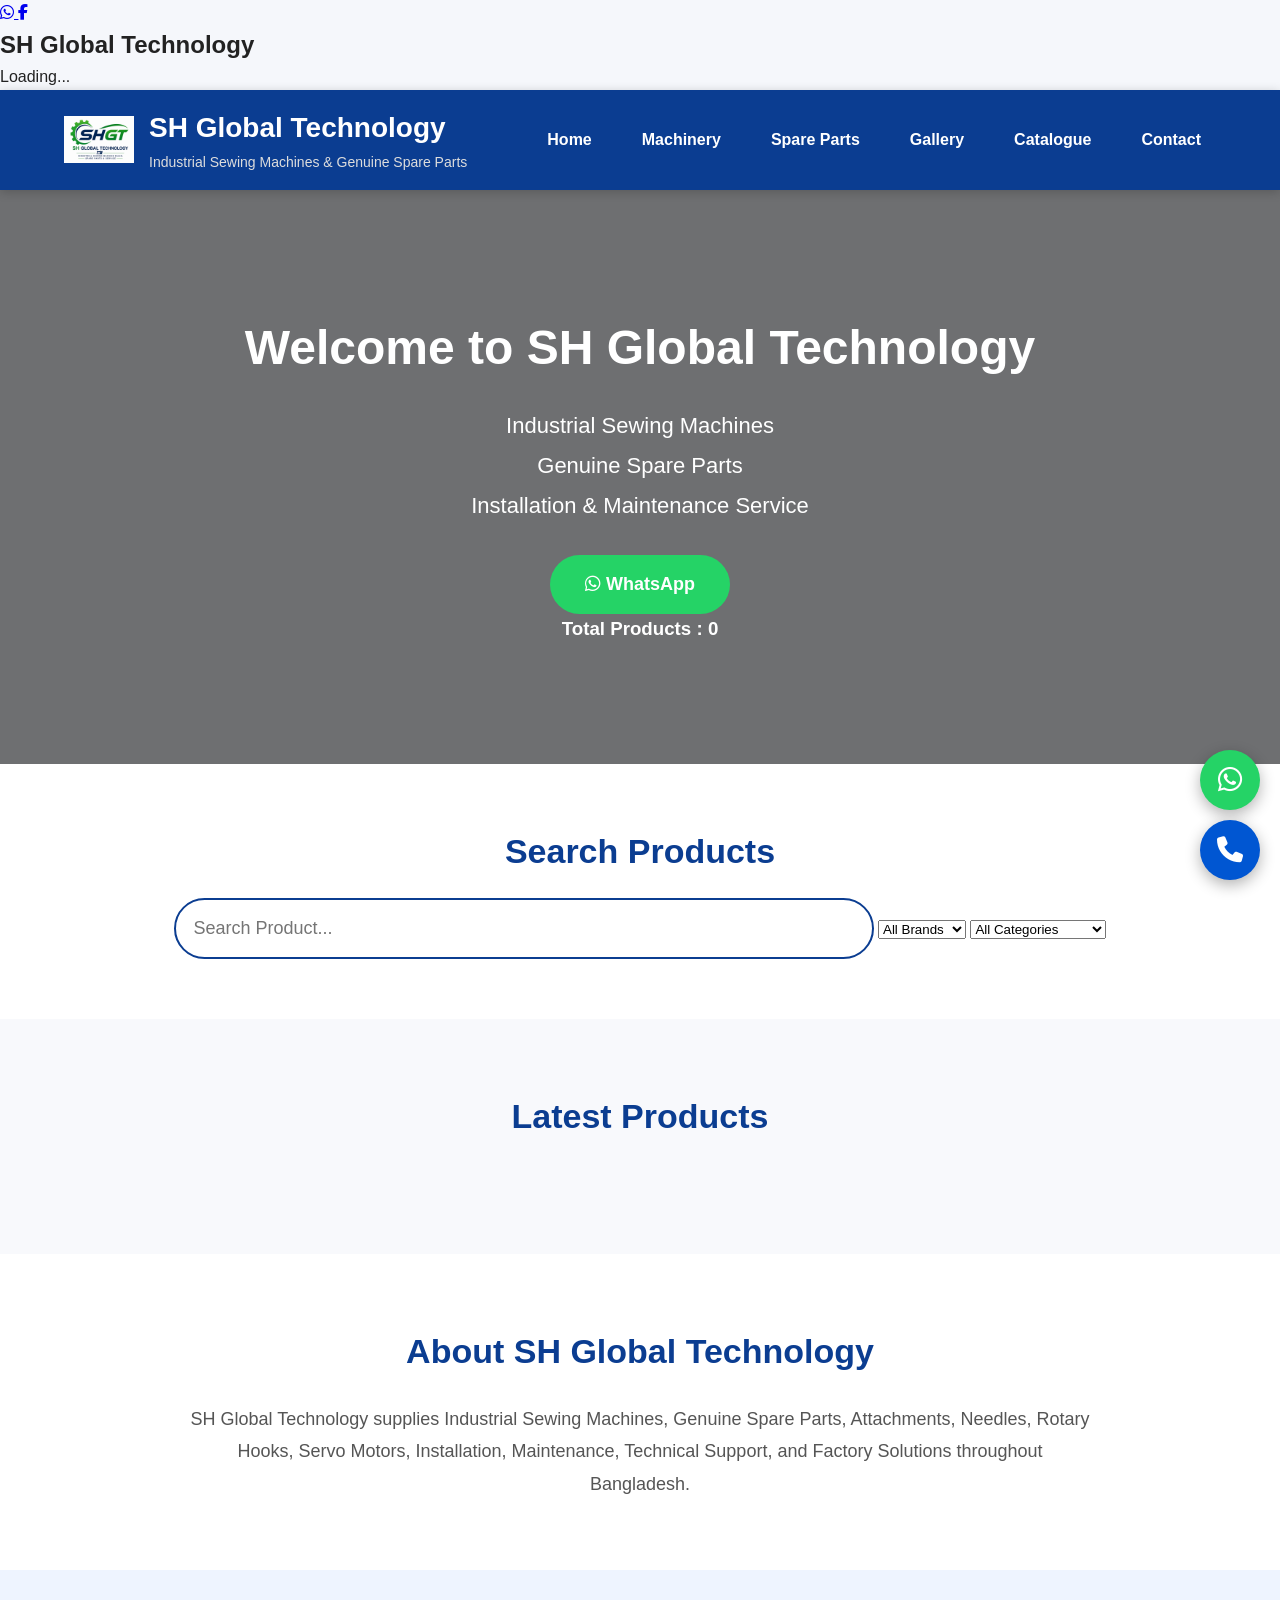
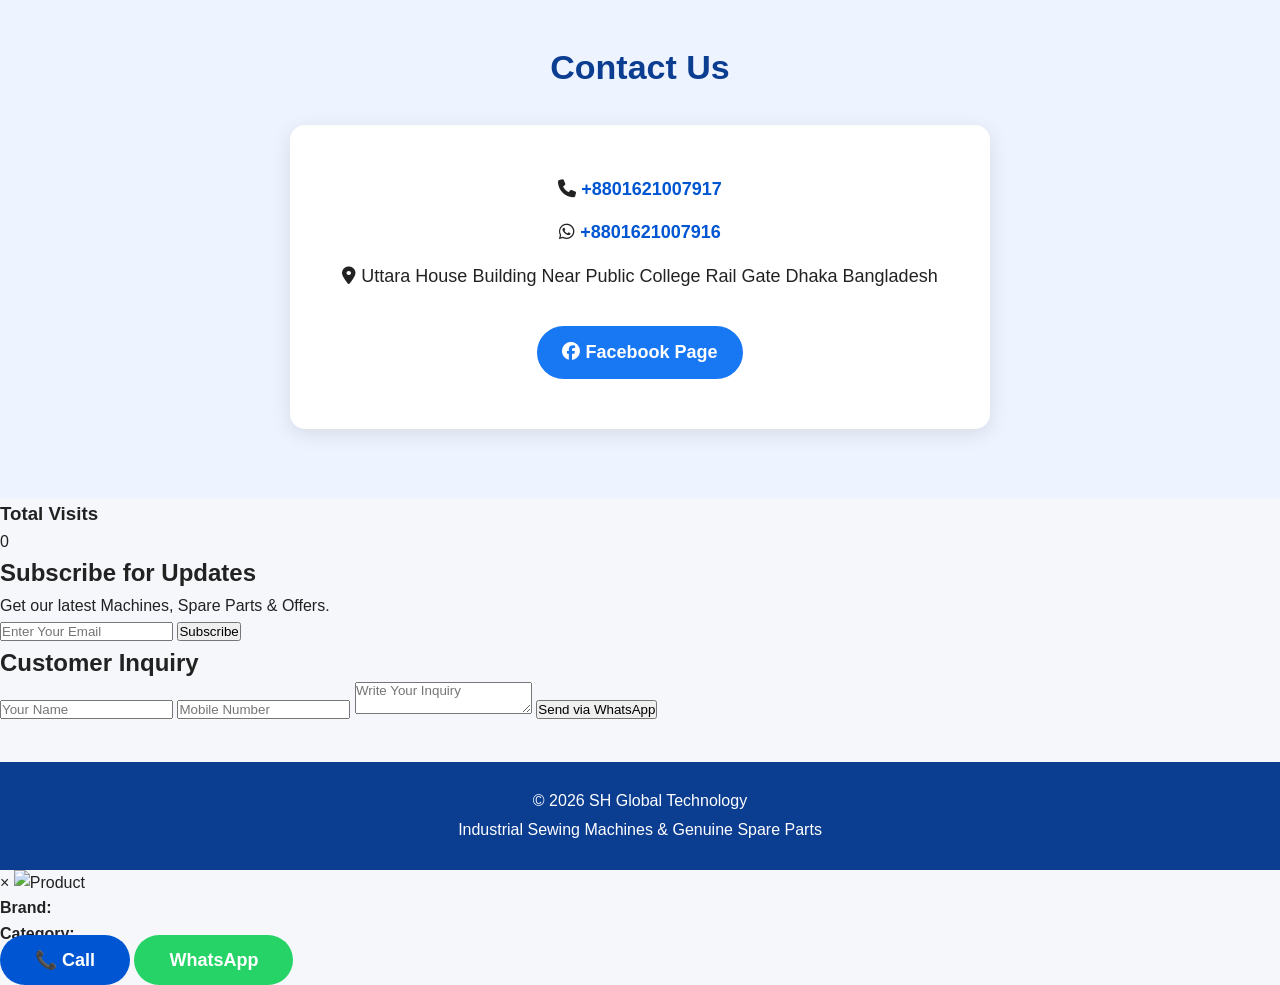
==== index.html @ b14f14fe "Update index.html" ====
<!DOCTYPE html>
<html lang="en">

<head>

<meta charset="UTF-8">
<meta name="viewport" content="width=device-width, initial-scale=1.0">

<title>SH Global Technology</title>

<meta name="description" content="Industrial Sewing Machines & Genuine Spare Parts in Bangladesh">
<meta name="keywords" content="JUKI, Brother, Pegasus, Sewing Machine, Spare Parts">
<meta name="author" content="SH Global Technology">

<link rel="icon" href="images/favicon.png">

<link rel="stylesheet" href="style.css">

<link rel="stylesheet"
href="https://cdnjs.cloudflare.com/ajax/libs/font-awesome/6.6.0/css/all.min.css">

</head>

 <body>   
<!-- SOCIAL FLOATING BUTTONS -->

<div class="social-floating">

<a href="https://wa.me/8801621007916"
target="_blank"
class="social-whatsapp">

<i class="fa-brands fa-whatsapp"></i>

</a>

<a href="https://www.facebook.com/share/1Pbfsk1APs/"
target="_blank"
class="social-facebook">

<i class="fa-brands fa-facebook-f"></i>

</a>

</div>

    
<!-- LOADING SCREEN -->

<div id="loader">

<div id="progressBar"></div>
    
<div class="loader-circle"></div>

<h2>SH Global Technology</h2>

<p>Loading...</p>

</div>
    
<!-- HEADER -->

<header class="header">

<div class="logo">

<img src="logo.png">

<div>
<h1>SH Global Technology</h1>
<p>Industrial Sewing Machines & Genuine Spare Parts</p>
</div>

</div>

<nav class="menu">

<a href="index.html">Home</a>
<a href="machinery.html">Machinery</a>
<a href="spareparts.html">Spare Parts</a>
<a href="gallery.html">Gallery</a>
<a href="catalogue.html">Catalogue</a>
<a href="contact.html">Contact</a>

</nav>

</header>

<!-- HERO -->

<section class="hero">

<h2>Welcome to SH Global Technology</h2>

<p>

Industrial Sewing Machines<br>

Genuine Spare Parts<br>

Installation & Maintenance Service

</p>

<div class="hero-buttons">

<a href="https://wa.me/8801621007916" class="whatsapp-btn" target="_blank">

<i class="fa-brands fa-whatsapp"></i>

WhatsApp

</a>

</div>
    <div class="product-info">

<h3>
Total Products :
<span id="productCount">0</span>
</h3>

</div>

</section>

<!-- SEARCH -->

<section class="search-section">

<h2>Search Products</h2>

<input
type="text"
id="searchBox"
placeholder="Search Product..."
onkeyup="searchProduct()">

<select id="brandFilter" onchange="filterProducts()">
    <option value="All">All Brands</option>
    <option value="JUKI">JUKI</option>
    <option value="BROTHER">BROTHER</option>
    <option value="PEGASUS">PEGASUS</option>
    <option value="JACK">JACK</option>
    <option value="KANSAI">KANSAI</option>
    <option value="SIRUBA">SIRUBA</option>
    <option value="YAMATO">YAMATO</option>
    <option value="SHGT">SHGT</option>
</select>

<select id="categoryFilter" onchange="filterProducts()">
    <option value="All">All Categories</option>
    <option value="Machinery">Machinery</option>
    <option value="Special Machine">Special Machine</option>
    <option value="Automatic Machine">Automatic Machine</option>
    <option value="Spare Parts">Spare Parts</option>
    <option value="Accessories">Accessories</option>
    <option value="Service">Service</option>
</select>

</section>

<!-- PRODUCT -->

<section class="section">

<h2>Latest Products</h2>

<div id="product-container" class="product-grid">

</div>

</section>

<!-- COMPANY -->

<section class="company">

<h2>About SH Global Technology</h2>

<p>

SH Global Technology supplies Industrial Sewing Machines,

Genuine Spare Parts,

Attachments,

Needles,

Rotary Hooks,

Servo Motors,

Installation,

Maintenance,

Technical Support,

and Factory Solutions throughout Bangladesh.

</p>

</section>

<!-- CONTACT -->

<section class="contact">

<h2>Contact Us</h2>

<div class="contact-box">

<p>

<i class="fa-solid fa-phone"></i>

<a href="tel:+8801621007917">

+8801621007917

</a>

</p>

<p>

<i class="fa-brands fa-whatsapp"></i>

<a href="https://wa.me/8801621007916" target="_blank">

+8801621007916

</a>

</p>

<p>

<i class="fa-solid fa-location-dot"></i>

Uttara House Building

Near Public College Rail Gate

Dhaka Bangladesh

</p>

<p>

<a

class="facebook-btn"

href="https://www.facebook.com/share/1Pbfsk1APs/"

target="_blank">

<i class="fa-brands fa-facebook"></i>

Facebook Page

</a>

</p>

</div>

</section>

<!-- FLOATING -->

<a href="https://wa.me/8801621007916"

class="floating-whatsapp"

target="_blank">

<i class="fa-brands fa-whatsapp"></i>

</a>

<a href="tel:+8801621007917"

class="floating-call">

<i class="fa-solid fa-phone"></i>

</a>
<!-- VISITOR COUNTER -->

<section class="visitor-section">

<h3>Total Visits</h3>

<p id="visitorCount">0</p>

</section>

    <!-- NEWSLETTER -->

<section class="newsletter">

<h2>Subscribe for Updates</h2>

<p>Get our latest Machines, Spare Parts & Offers.</p>

<input
type="email"
id="subscriberEmail"
placeholder="Enter Your Email">

<button onclick="subscribeNews()">

Subscribe

</button>

</section>
<!-- CUSTOMER INQUIRY -->

<section class="inquiry">

<h2>Customer Inquiry</h2>

<input
type="text"
id="customerName"
placeholder="Your Name">

<input
type="tel"
id="customerPhone"
placeholder="Mobile Number">

<textarea
id="customerMessage"
placeholder="Write Your Inquiry"></textarea>

<button onclick="sendInquiry()">

Send via WhatsApp

</button>

</section>
    
<!-- FOOTER -->

<footer>

<p>

© 2026 SH Global Technology

<br>

Industrial Sewing Machines & Genuine Spare Parts

</p>

</footer>
<!-- PRODUCT DETAILS MODAL -->

<div id="productModal" class="modal">

<div class="modal-content">

<span class="close" onclick="closeModal()">&times;</span>

<img id="modalImage" src="" alt="Product">

<h2 id="modalName"></h2>

<p><strong>Brand:</strong> <span id="modalBrand"></span></p>

<p><strong>Category:</strong> <span id="modalCategory"></span></p>

<p id="modalDescription"></p>

<div class="modal-buttons">

<a id="modalCall" class="call-btn" href="#">📞 Call</a>

<a id="modalWhatsapp" class="whatsapp-btn" target="_blank">
WhatsApp
</a>

</div>

</div>

</div>
    
<script src="script.js"></script>

</body>

</html>
---- style.css ----
/*==========================================
SH GLOBAL TECHNOLOGY
Professional Website CSS
==========================================*/

*{
margin:0;
padding:0;
box-sizing:border-box;
font-family:Arial,Helvetica,sans-serif;
}

body{
background:#f5f7fb;
color:#222;
line-height:1.6;
}

/*================ HEADER ================*/

.header{
display:flex;
justify-content:space-between;
align-items:center;
padding:15px 5%;
background:#0b3d91;
color:#fff;
position:sticky;
top:0;
z-index:999;
box-shadow:0 2px 10px rgba(0,0,0,.2);
}

.logo{
display:flex;
align-items:center;
gap:15px;
}

.logo img{
width:70px;
height:70px;
object-fit:contain;
}

.logo h1{
font-size:28px;
}

.logo p{
font-size:14px;
color:#ddd;
}

/*================ MENU ================*/

.menu{
display:flex;
gap:20px;
flex-wrap:wrap;
}

.menu a{
color:#fff;
text-decoration:none;
font-weight:bold;
padding:10px 15px;
border-radius:6px;
transition:.3s;
}

.menu a:hover{
background:#25D366;
}

/*================ HERO ================*/

.hero{
background:linear-gradient(rgba(0,0,0,.55),rgba(0,0,0,.55)),
url("images/banner.jpg") center/cover;
padding:120px 20px;
text-align:center;
color:#fff;
}

.hero h2{
font-size:48px;
margin-bottom:20px;
}

.hero p{
font-size:22px;
margin-bottom:30px;
line-height:1.8;
}

.hero-buttons{
display:flex;
justify-content:center;
gap:20px;
flex-wrap:wrap;
}

.call-btn,
.whatsapp-btn{
padding:15px 35px;
border-radius:40px;
text-decoration:none;
font-weight:bold;
font-size:18px;
transition:.3s;
}

.call-btn{
background:#0056d2;
color:#fff;
}

.call-btn:hover{
background:#003d91;
}

.whatsapp-btn{
background:#25D366;
color:#fff;
}

.whatsapp-btn:hover{
background:#1da851;
}
/*================ SEARCH SECTION ================*/

.search-section{
background:#ffffff;
padding:60px 20px;
text-align:center;
}

.search-section h2{
font-size:34px;
color:#0b3d91;
margin-bottom:20px;
}

#searchBox{
width:90%;
max-width:700px;
padding:18px;
font-size:18px;
border:2px solid #0b3d91;
border-radius:50px;
outline:none;
transition:.3s;
}

#searchBox:focus{
border-color:#25D366;
box-shadow:0 0 10px rgba(37,211,102,.3);
}

/*================ SECTION ================*/

.section{
padding:70px 5%;
background:#f8f9fc;
}

.section h2{
text-align:center;
font-size:34px;
color:#0b3d91;
margin-bottom:40px;
}

/*================ PRODUCT GRID ================*/

.product-grid{
display:grid;
grid-template-columns:repeat(auto-fit,minmax(280px,1fr));
gap:30px;
}

/*================ PRODUCT CARD ================*/

.product-card{
background:#fff;
border-radius:15px;
overflow:hidden;
box-shadow:0 5px 15px rgba(0,0,0,.10);
transition:.3s;
text-align:center;
padding:20px;
}

.product-card:hover{
transform:translateY(-8px);
box-shadow:0 12px 25px rgba(0,0,0,.18);
}

.product-card img{
width:100%;
height:220px;
object-fit:contain;
margin-bottom:15px;
}

.product-card h3{
font-size:22px;
color:#0b3d91;
margin-bottom:10px;
}

.product-card p{
font-size:15px;
color:#555;
margin-bottom:20px;
line-height:1.6;
}

/*================ CARD BUTTONS ================*/

.product-card .call-btn,
.product-card .whatsapp-btn{
display:inline-block;
margin:5px;
padding:10px 20px;
font-size:15px;
text-decoration:none;
border-radius:30px;
font-weight:bold;
}

.product-card .call-btn{
background:#0056d2;
color:#fff;
}

.product-card .call-btn:hover{
background:#003d91;
}

.product-card .whatsapp-btn{
background:#25D366;
color:#fff;
}

.product-card .whatsapp-btn:hover{
background:#1da851;
}

/*================ GALLERY ================*/

.gallery{
display:grid;
grid-template-columns:repeat(auto-fit,minmax(250px,1fr));
gap:25px;
padding-top:20px;
}

.gallery .product-card{
padding:15px;
}

.gallery img{
width:100%;
height:220px;
object-fit:cover;
border-radius:10px;
transition:.3s;
}

.gallery img:hover{
transform:scale(1.05);
}

/*================ COMPANY ================*/

.company{
padding:70px 5%;
background:#ffffff;
text-align:center;
}

.company h2{
font-size:34px;
color:#0b3d91;
margin-bottom:25px;
}

.company p{
max-width:900px;
margin:auto;
font-size:18px;
line-height:1.8;
color:#555;
}

/*================ CONTACT ================*/

.contact{
padding:70px 5%;
background:#eef4ff;
text-align:center;
}

.contact h2{
font-size:34px;
color:#0b3d91;
margin-bottom:30px;
}

.contact-box{
max-width:700px;
margin:auto;
background:#fff;
padding:35px;
border-radius:15px;
box-shadow:0 5px 20px rgba(0,0,0,.10);
}

.contact-box p{
margin:15px 0;
font-size:18px;
}

.contact-box a{
text-decoration:none;
color:#0056d2;
font-weight:bold;
}

.facebook-btn{
display:inline-block;
margin-top:20px;
padding:12px 25px;
background:#1877F2;
color:#fff !important;
border-radius:30px;
text-decoration:none;
font-weight:bold;
transition:.3s;
}

.facebook-btn:hover{
background:#0d65d9;
}

/*================ FLOATING BUTTONS ================*/

.floating-whatsapp{
position:fixed;
right:20px;
bottom:90px;
width:60px;
height:60px;
background:#25D366;
color:#fff;
border-radius:50%;
display:flex;
justify-content:center;
align-items:center;
font-size:28px;
text-decoration:none;
box-shadow:0 5px 15px rgba(0,0,0,.3);
z-index:999;
transition:.3s;
}

.floating-whatsapp:hover{
transform:scale(1.1);
}

.floating-call{
position:fixed;
right:20px;
bottom:20px;
width:60px;
height:60px;
background:#0056d2;
color:#fff;
border-radius:50%;
display:flex;
justify-content:center;
align-items:center;
font-size:26px;
text-decoration:none;
box-shadow:0 5px 15px rgba(0,0,0,.3);
z-index:999;
transition:.3s;
}

.floating-call:hover{
transform:scale(1.1);
}

/*================ FOOTER ================*/

footer{
background:#0b3d91;
color:#fff;
text-align:center;
padding:25px;
margin-top:40px;
}

footer p{
font-size:16px;
line-height:1.8;
}

/*================ BACK TO TOP ================*/

#backToTop{
position:fixed;
right:20px;
bottom:160px;
width:50px;
height:50px;
border:none;
border-radius:50%;
background:#0b3d91;
color:#fff;
font-size:22px;
cursor:pointer;
display:none;
z-index:999;
transition:.3s;
}

#backToTop:hover{
background:#25D366;
}

/*================ SMOOTH SCROLL ================*/

html{
scroll-behavior:smooth;
}

/*================ RESPONSIVE TABLET ================*/

@media (max-width:992px){

.header{
flex-direction:column;
text-align:center;
padding:20px;
}

.logo{
flex-direction:column;
}

.menu{
justify-content:center;
margin-top:15px;
}

.hero h2{
font-size:38px;
}

.hero p{
font-size:18px;
}

.product-grid{
grid-template-columns:repeat(auto-fit,minmax(250px,1fr));
}

.gallery{
grid-template-columns:repeat(auto-fit,minmax(220px,1fr));
}


/*================ RESPONSIVE MOBILE ================*/

@media (max-width:768px){

.header{
padding:15px;
}

.logo img{
width:60px;
height:60px;
}

.logo h1{
font-size:24px;
}

.logo p{
font-size:13px;
}

.menu{
flex-direction:column;
gap:10px;
width:100%;
}

.menu a{
display:block;
background:#0a3278;
border-radius:8px;
}

.hero{
padding:80px 15px;
}

.hero h2{
font-size:28px;
}

.hero p{
font-size:16px;
}

.hero-buttons{
flex-direction:column;
align-items:center;
}

.call-btn,
.whatsapp-btn{
width:220px;
text-align:center;
}

#searchBox{
width:100%;
}

.product-card img{
height:180px;
}

.gallery img{
height:180px;
}

.contact-box{
padding:20px;
}

.contact-box p{
font-size:16px;
}


/*================ SMALL MOBILE ================*/

@media (max-width:480px){

.hero h2{
font-size:22px;
}

.hero p{
font-size:15px;
}

.section h2,
.company h2,
.contact h2{
font-size:24px;
}

.product-card h3{
font-size:20px;
}

.product-card p{
font-size:14px;
}

footer p{
font-size:14px;
}

.floating-call,
.floating-whatsapp,
#backToTop{
width:50px;
height:50px;
font-size:22px;
}

.details-btn{
background:#0b3d91;
color:#fff;
border:none;
padding:10px 15px;
border-radius:6px;
cursor:pointer;
margin-top:8px;
width:100%;
}

.details-btn:hover{
background:#062b63;
}
/*==========================================
PART-4C
PRODUCT MODAL
==========================================*/

.modal{

display:none;
position:fixed;
left:0;
top:0;
width:100%;
height:100%;
background:rgba(0,0,0,.75);
justify-content:center;
align-items:center;
z-index:9999;

}

.modal-content{

background:#fff;
width:90%;
max-width:500px;
padding:20px;
border-radius:12px;
text-align:center;
position:relative;
animation:popup .3s ease;

}

@keyframes popup{

from{
transform:scale(.8);
opacity:0;
}

to{
transform:scale(1);
opacity:1;
}


.modal-content img{

width:100%;
max-height:250px;
object-fit:contain;
margin-bottom:15px;

}

.close{

position:absolute;
top:10px;
right:15px;
font-size:30px;
font-weight:bold;
cursor:pointer;
color:#f00;

}

.modal-buttons{

display:flex;
justify-content:center;
gap:10px;
margin-top:20px;
flex-wrap:wrap;

}

.modal-buttons a{

padding:10px 20px;
border-radius:6px;
text-decoration:none;
color:#fff;
font-weight:bold;

}

.modal-buttons .call-btn{

background:#0b3d91;

}

.modal-buttons .whatsapp-btn{

background:#25D366;

}

/*==========================================
PART-4D
IMAGE ZOOM & MODAL EFFECT
==========================================*/

.product-card img{

cursor:pointer;
transition:0.3s;

}

.product-card img:hover{

transform:scale(1.08);

}

.modal-content img{

cursor:zoom-in;
transition:0.3s;

}

.modal-content img:hover{

transform:scale(1.10);

}

body.modal-open{

overflow:hidden;

}

.details-btn{

background:#0b3d91;
color:#fff;
border:none;
padding:10px 18px;
border-radius:6px;
cursor:pointer;
font-weight:bold;
margin-top:10px;

}

.details-btn:hover{

background:#062b63;

}

/*==========================================
PART-5
PRODUCT COUNTER
==========================================*/

.product-info{

text-align:center;
margin:20px 0;
font-size:22px;
font-weight:bold;
color:#0b3d91;

}

.loader{

width:60px;
height:60px;
border:6px solid #ddd;
border-top:6px solid #0b3d91;
border-radius:50%;
animation:spin 1s linear infinite;
margin:30px auto;

}

@keyframes spin{

0%{
transform:rotate(0deg);
}

100%{
transform:rotate(360deg);
}

/*==========================================
PART-5A
LOADING SCREEN
==========================================*/

#loader{

position:fixed;
top:0;
left:0;
width:100%;
height:100%;
background:#ffffff;
display:flex;
flex-direction:column;
justify-content:center;
align-items:center;
z-index:99999;

}

.loader-circle{

width:70px;
height:70px;
border:8px solid #dddddd;
border-top:8px solid #0b3d91;
border-radius:50%;
animation:spin 1s linear infinite;

}

#loader h2{

margin-top:20px;
color:#0b3d91;

}

#loader p{

color:#666666;

}

@keyframes spin{

100%{

transform:rotate(360deg);

}

/*==========================================
PART-5B
SCROLL PROGRESS BAR
==========================================*/

#progressBar{

position:fixed;
top:0;
left:0;
width:0%;
height:5px;
background:#0b3d91;
z-index:99999;
transition:width .2s;

}
  /*==========================================
PART-5C
DARK MODE
==========================================*/

#themeBtn{

position:fixed;
top:15px;
right:15px;
padding:10px 15px;
background:#0b3d91;
color:#fff;
border:none;
border-radius:6px;
cursor:pointer;
z-index:9999;

}

.dark-mode{

background:#121212;
color:#ffffff;

}

.dark-mode .header,
.dark-mode footer{

background:#000;

}

.dark-mode .product-card{

background:#1f1f1f;
color:#fff;

}
  /*==========================================
PART-5D
VISITOR COUNTER
==========================================*/

.visitor-section{

text-align:center;
padding:20px;
background:#f5f5f5;

}

.visitor-section h3{

color:#0b3d91;
margin-bottom:10px;

}

#visitorCount{

font-size:30px;
font-weight:bold;
color:#ff5722;

}
  /*==========================================
PART-5E
SOCIAL FLOATING BUTTONS
==========================================*/

.social-floating{

position:fixed;
right:20px;
bottom:20px;
display:flex;
flex-direction:column;
gap:12px;
z-index:9999;

}

.social-floating a{

width:55px;
height:55px;
border-radius:50%;
display:flex;
align-items:center;
justify-content:center;
font-size:24px;
color:#fff;
text-decoration:none;
box-shadow:0 4px 10px rgba(0,0,0,.3);
transition:.3s;

}

.social-floating a:hover{

transform:scale(1.1);

}

.social-whatsapp{

background:#25D366;

}

.social-call{

background:#0b3d91;

}

.social-facebook{

background:#1877F2;

}
  /*==========================================
PART-6
NEWSLETTER
==========================================*/

.newsletter{

padding:40px 20px;
text-align:center;
background:#0b3d91;
color:#fff;

}

.newsletter input{

width:300px;
max-width:90%;
padding:12px;
border:none;
border-radius:5px;
margin:10px;

}

.newsletter button{

padding:12px 25px;
border:none;
background:#25D366;
color:#fff;
font-weight:bold;
border-radius:5px;
cursor:pointer;

}

.newsletter button:hover{

background:#1da851;

}

  /*==========================================
PART-6A
CUSTOMER INQUIRY
==========================================*/

.inquiry{

padding:40px 20px;
text-align:center;
background:#f5f5f5;

}

.inquiry input,
.inquiry textarea{

width:90%;
max-width:500px;
padding:12px;
margin:10px 0;
border:1px solid #ccc;
border-radius:6px;
font-size:16px;

}

.inquiry textarea{

height:120px;
resize:vertical;

}

.inquiry button{

padding:12px 30px;
background:#25D366;
color:#fff;
border:none;
border-radius:6px;
cursor:pointer;
font-size:16px;
font-weight:bold;

}

.inquiry button:hover{

background:#1da851;

}
/*================ END OF STYLE.CSS ================*/
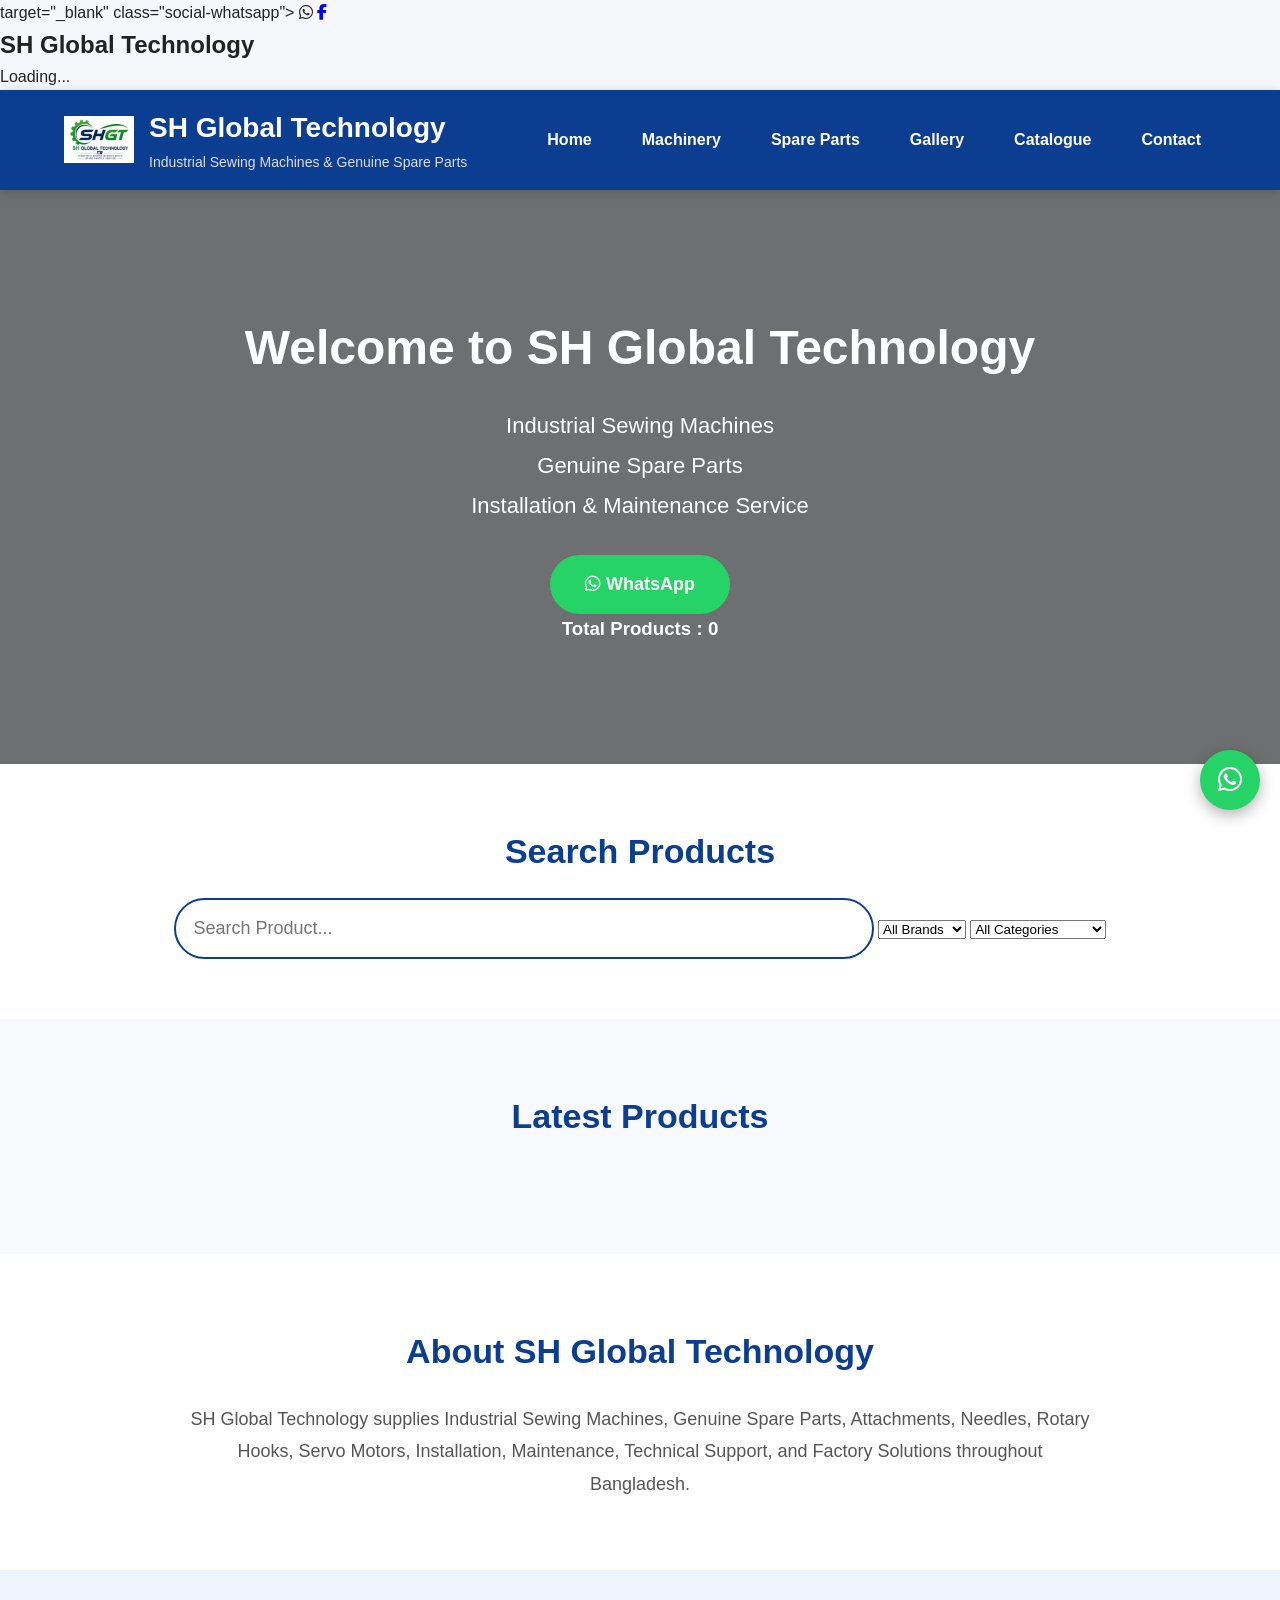
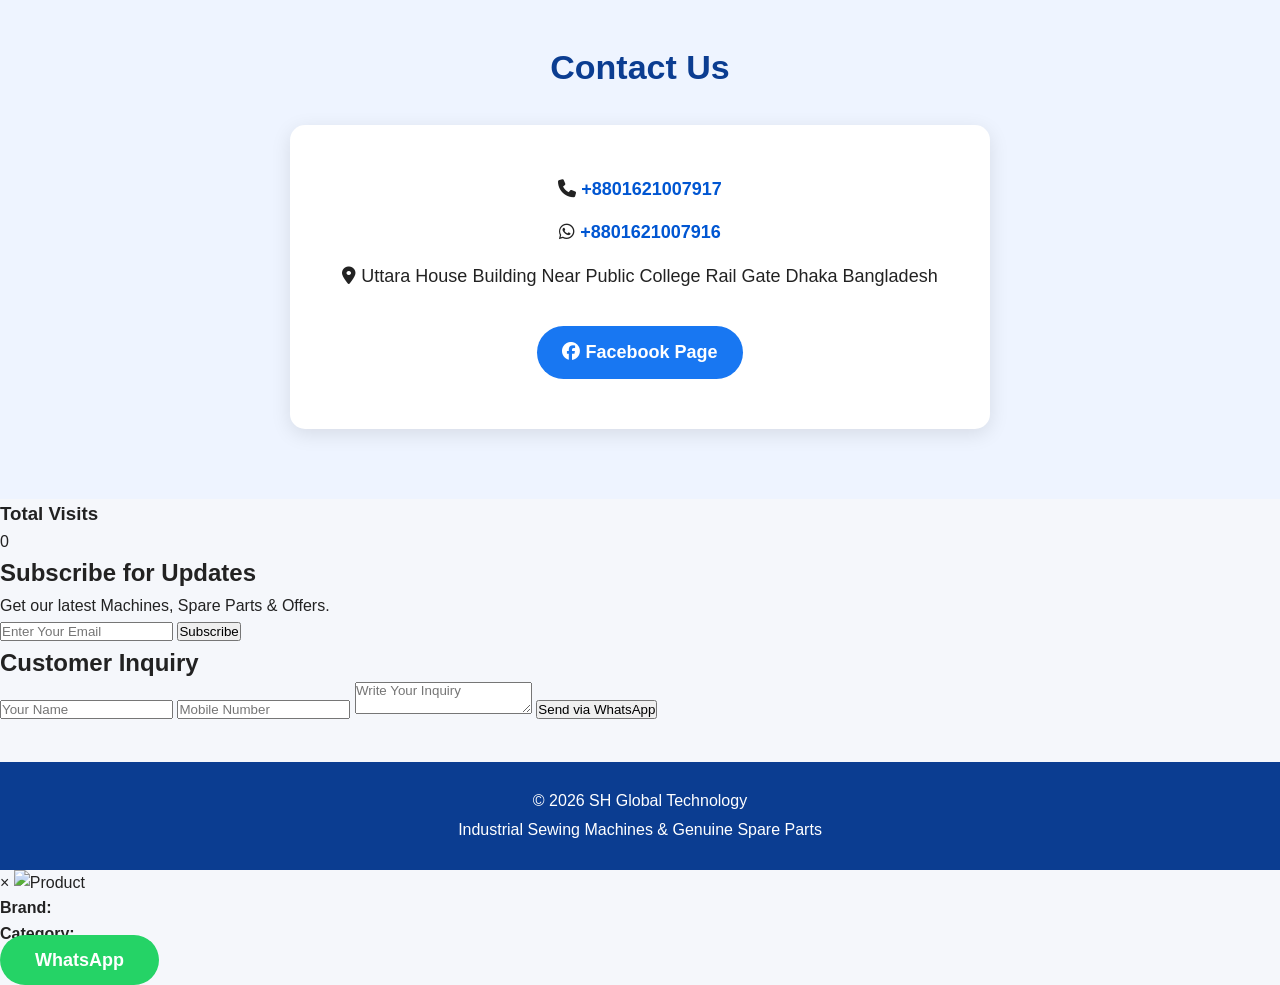
==== commit bc7034a5: "Update index.html" ====
--- a/index.html
+++ b/index.html
@@ -25,8 +25,6 @@
 <!-- SOCIAL FLOATING BUTTONS -->
 
 <div class="social-floating">
-
-<a href="https://wa.me/8801621007916"
 target="_blank"
 class="social-whatsapp">
 
@@ -283,13 +281,6 @@
 
 </a>
 
-<a href="tel:+8801621007917"
-
-class="floating-call">
-
-<i class="fa-solid fa-phone"></i>
-
-</a>
 <!-- VISITOR COUNTER -->
 
 <section class="visitor-section">
@@ -383,8 +374,6 @@
 
 <div class="modal-buttons">
 
-<a id="modalCall" class="call-btn" href="#">📞 Call</a>
-
 <a id="modalWhatsapp" class="whatsapp-btn" target="_blank">
 WhatsApp
 </a>
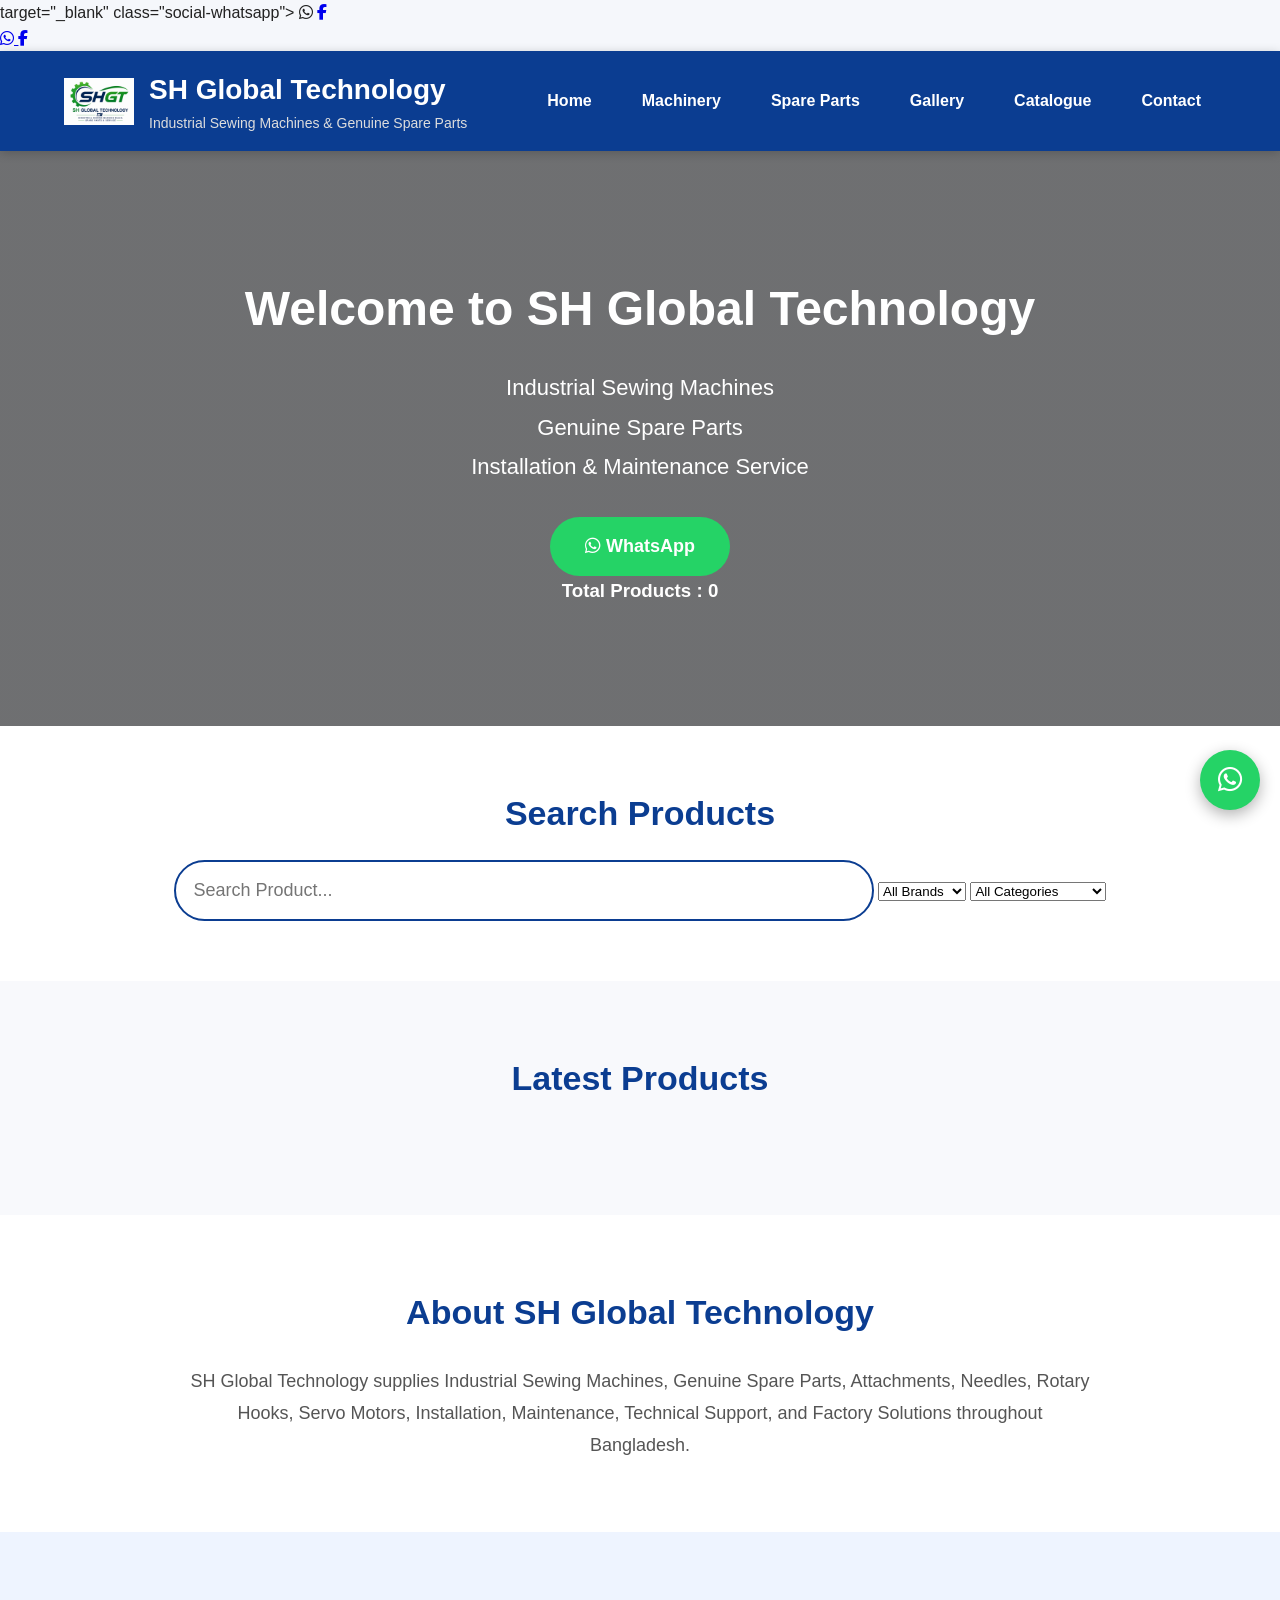
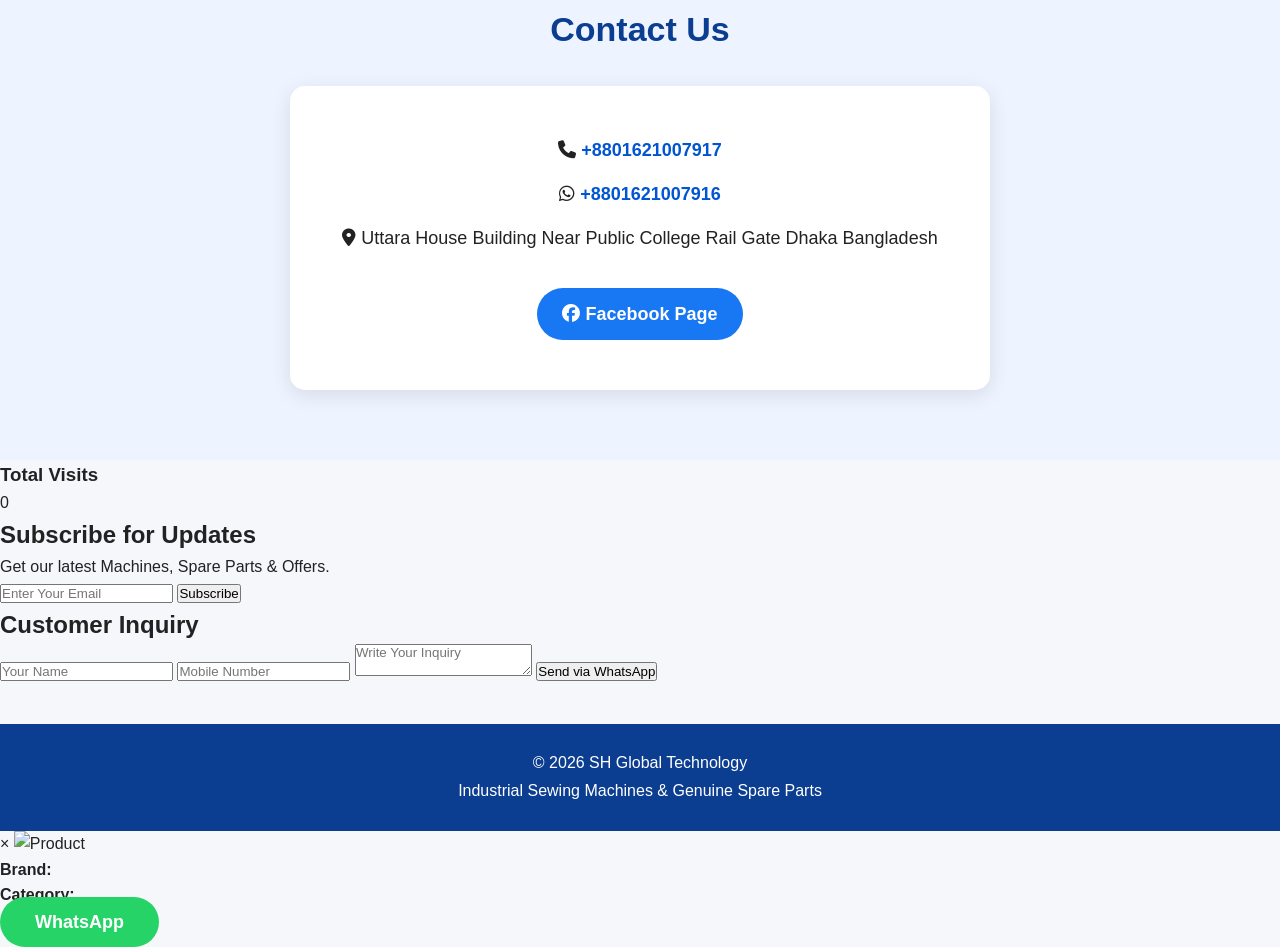
==== commit c417b754: "Update index.html" ====
--- a/index.html
+++ b/index.html
@@ -45,15 +45,23 @@
     
 <!-- LOADING SCREEN -->
 
-<div id="loader">
-
-<div id="progressBar"></div>
-    
-<div class="loader-circle"></div>
-
-<h2>SH Global Technology</h2>
-
-<p>Loading...</p>
+<div class="social-floating">
+
+<a href="https://wa.me/8801621007916"
+target="_blank"
+class="social-whatsapp">
+
+<i class="fa-brands fa-whatsapp"></i>
+
+</a>
+
+<a href="https://www.facebook.com/share/1Pbfsk1APs/"
+target="_blank"
+class="social-facebook">
+
+<i class="fa-brands fa-facebook-f"></i>
+
+</a>
 
 </div>
     
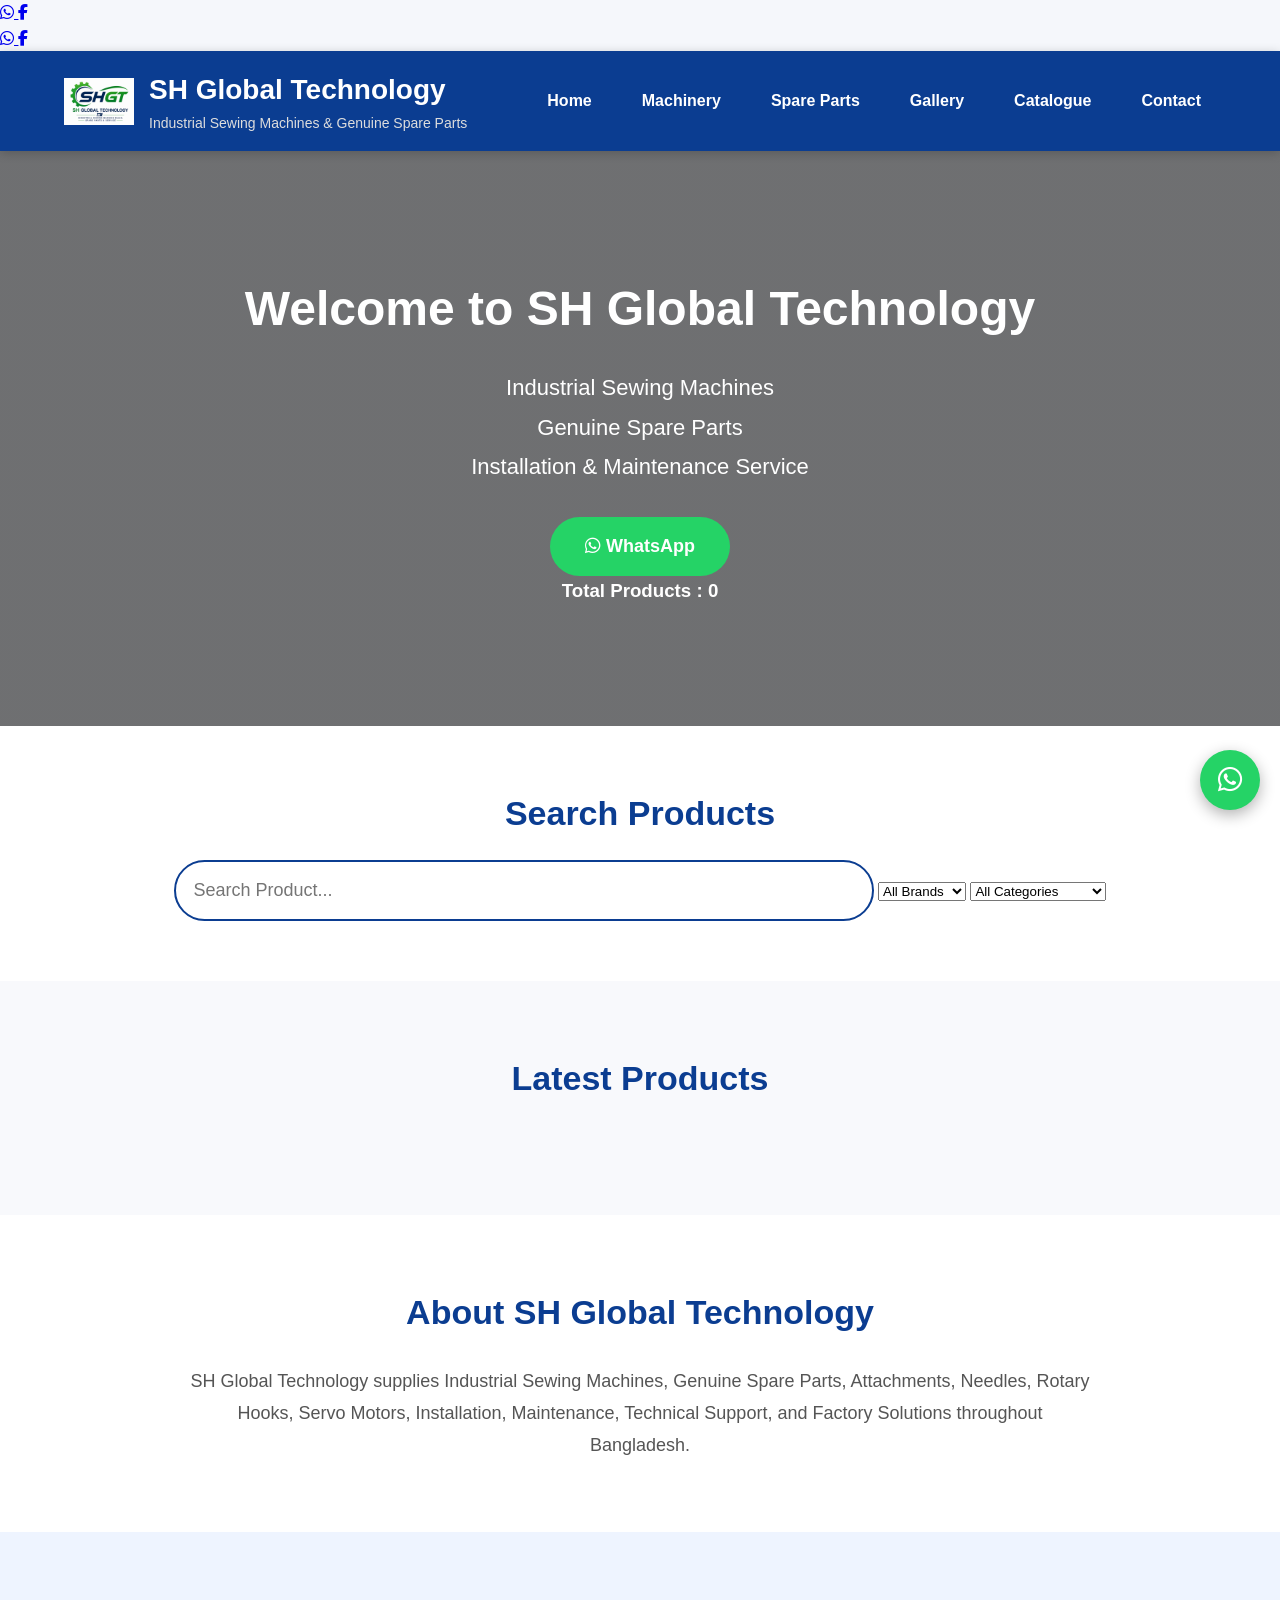
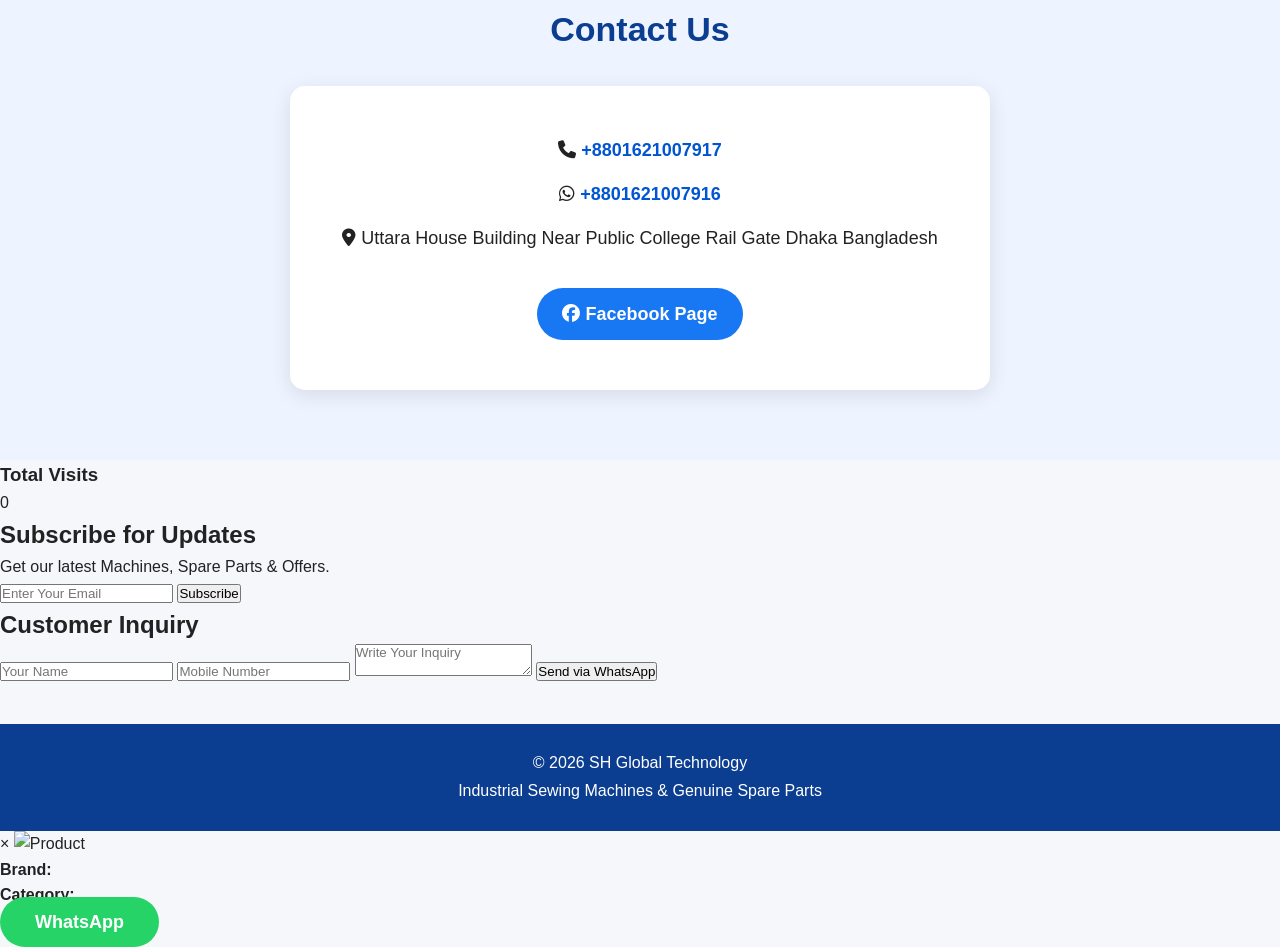
==== commit 7a230df1: "Add WhatsApp social floating button" ====
--- a/index.html
+++ b/index.html
@@ -25,6 +25,8 @@
 <!-- SOCIAL FLOATING BUTTONS -->
 
 <div class="social-floating">
+
+<a href="https://wa.me/8801621007916"
 target="_blank"
 class="social-whatsapp">
 
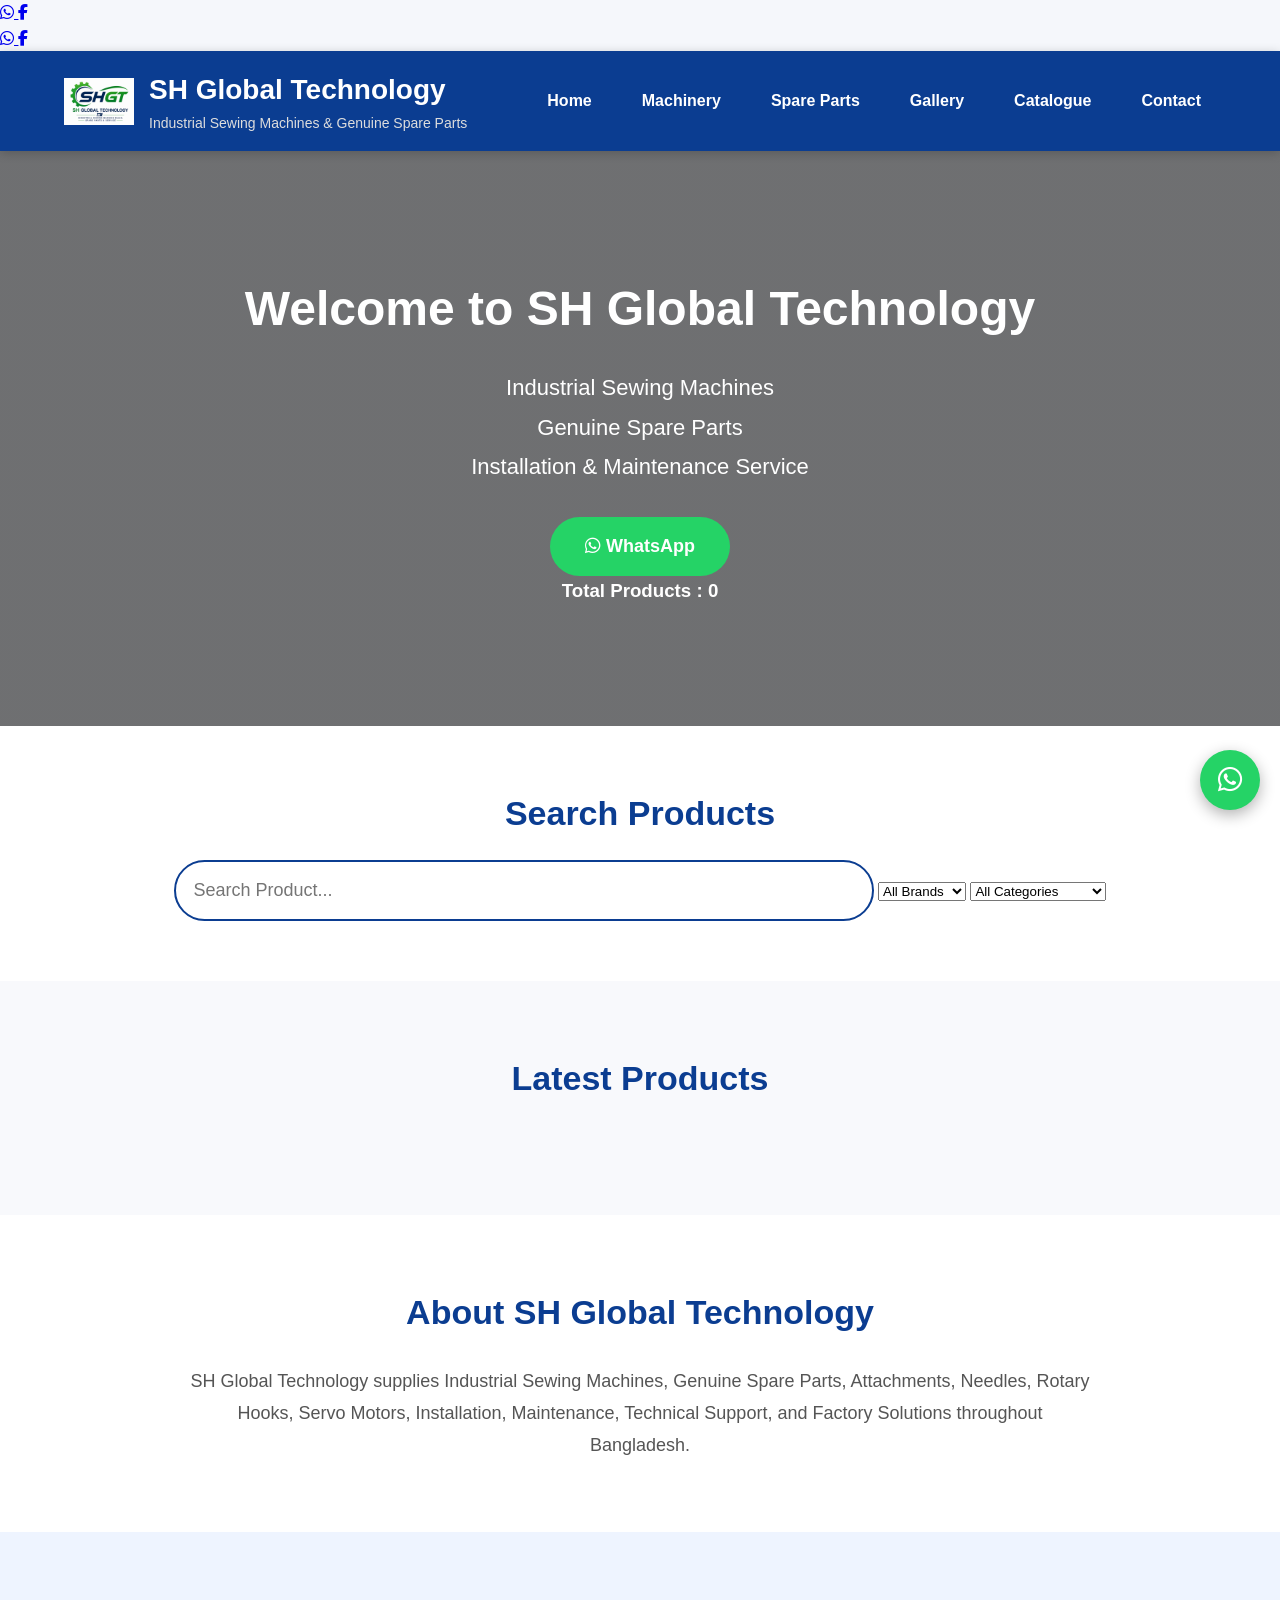
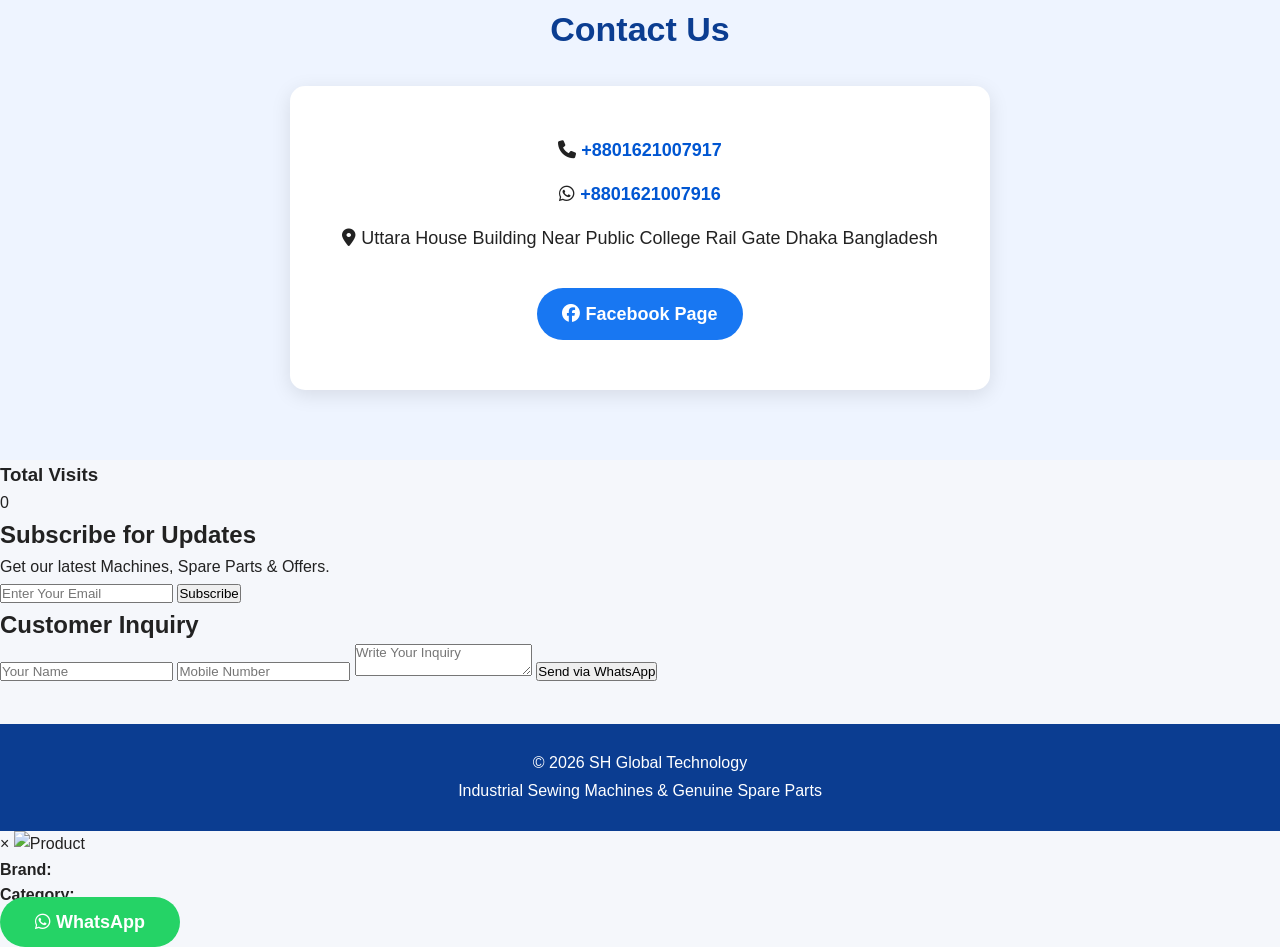
==== commit 6d3053bc: "Refactor WhatsApp button markup in index.html Removed unnecessary line breaks and adjusted formattin" ====
--- a/index.html
+++ b/index.html
@@ -384,13 +384,12 @@
 
 <div class="modal-buttons">
 
-<a id="modalWhatsapp" class="whatsapp-btn" target="_blank">
+<a id="modalWhatsapp"
+class="whatsapp-btn"
+target="_blank">
+<i class="fa-brands fa-whatsapp"></i>
 WhatsApp
 </a>
-
-</div>
-
-</div>
 
 </div>
     
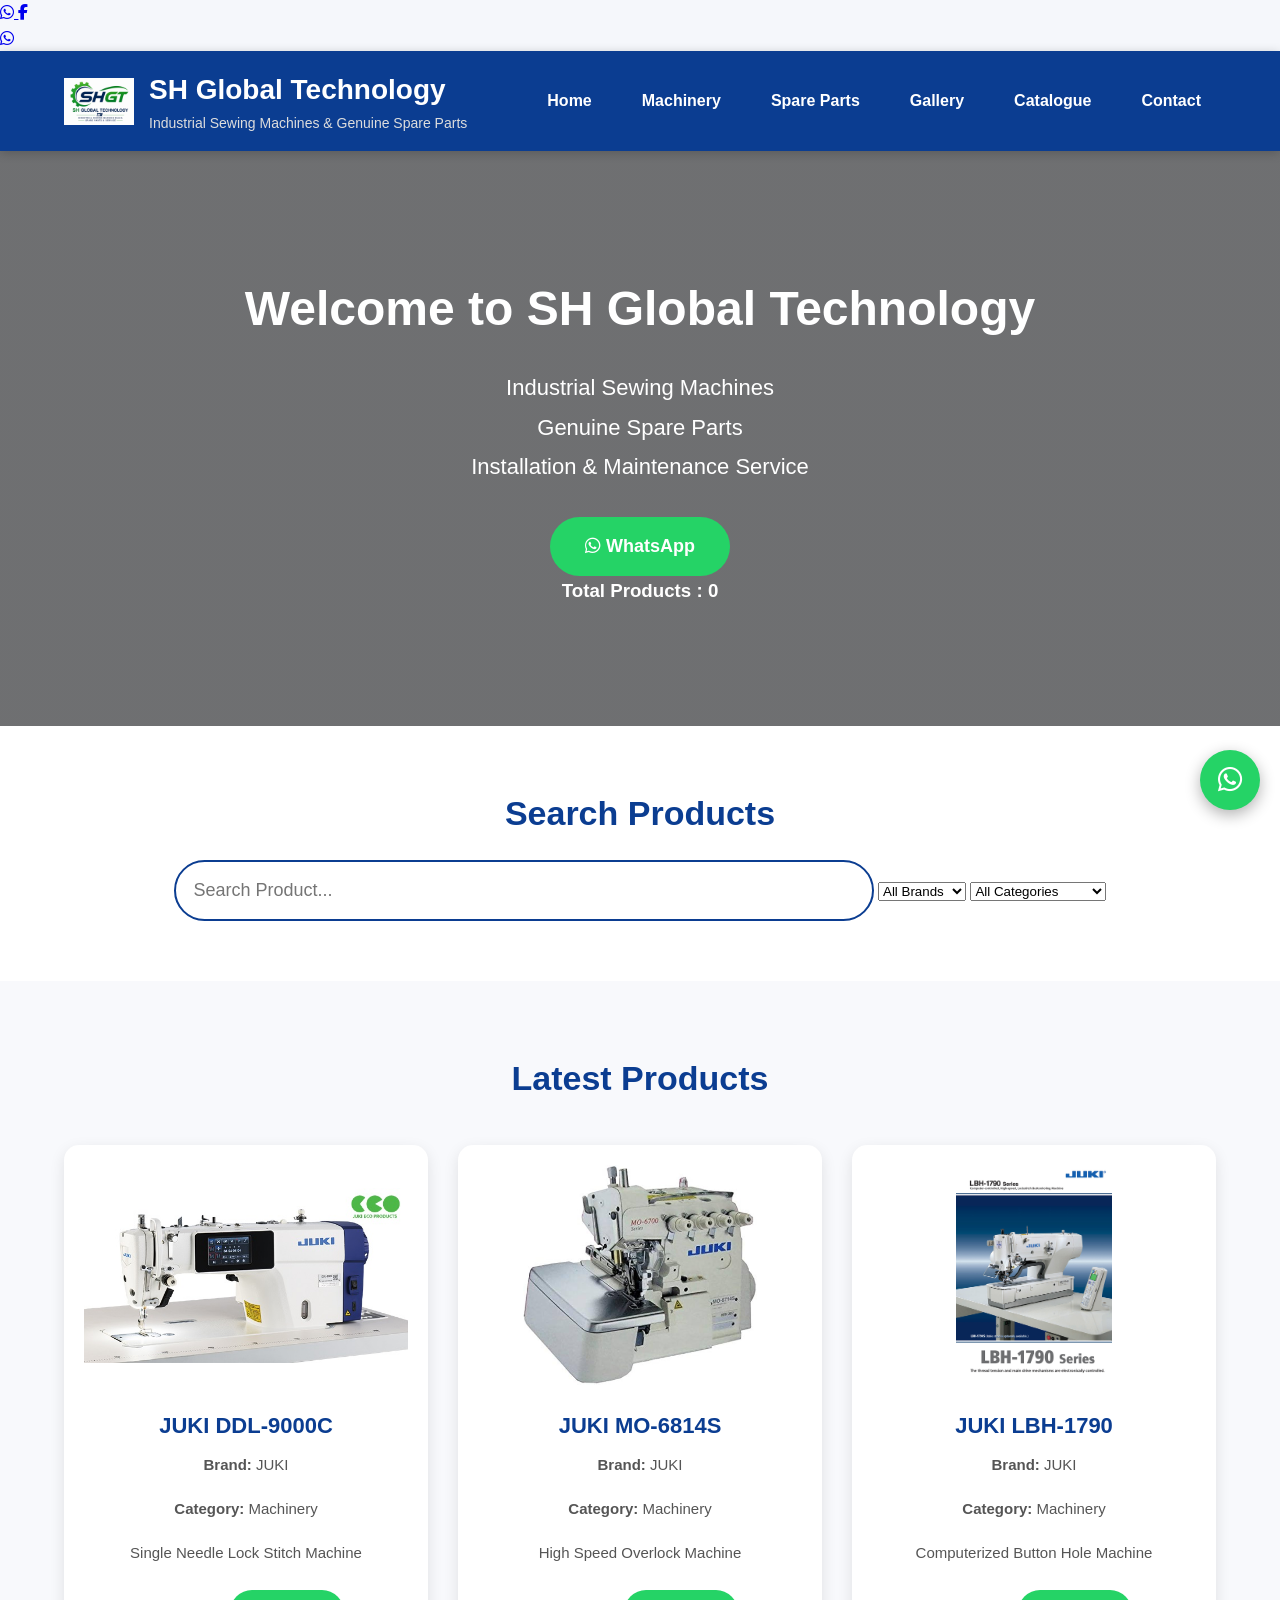
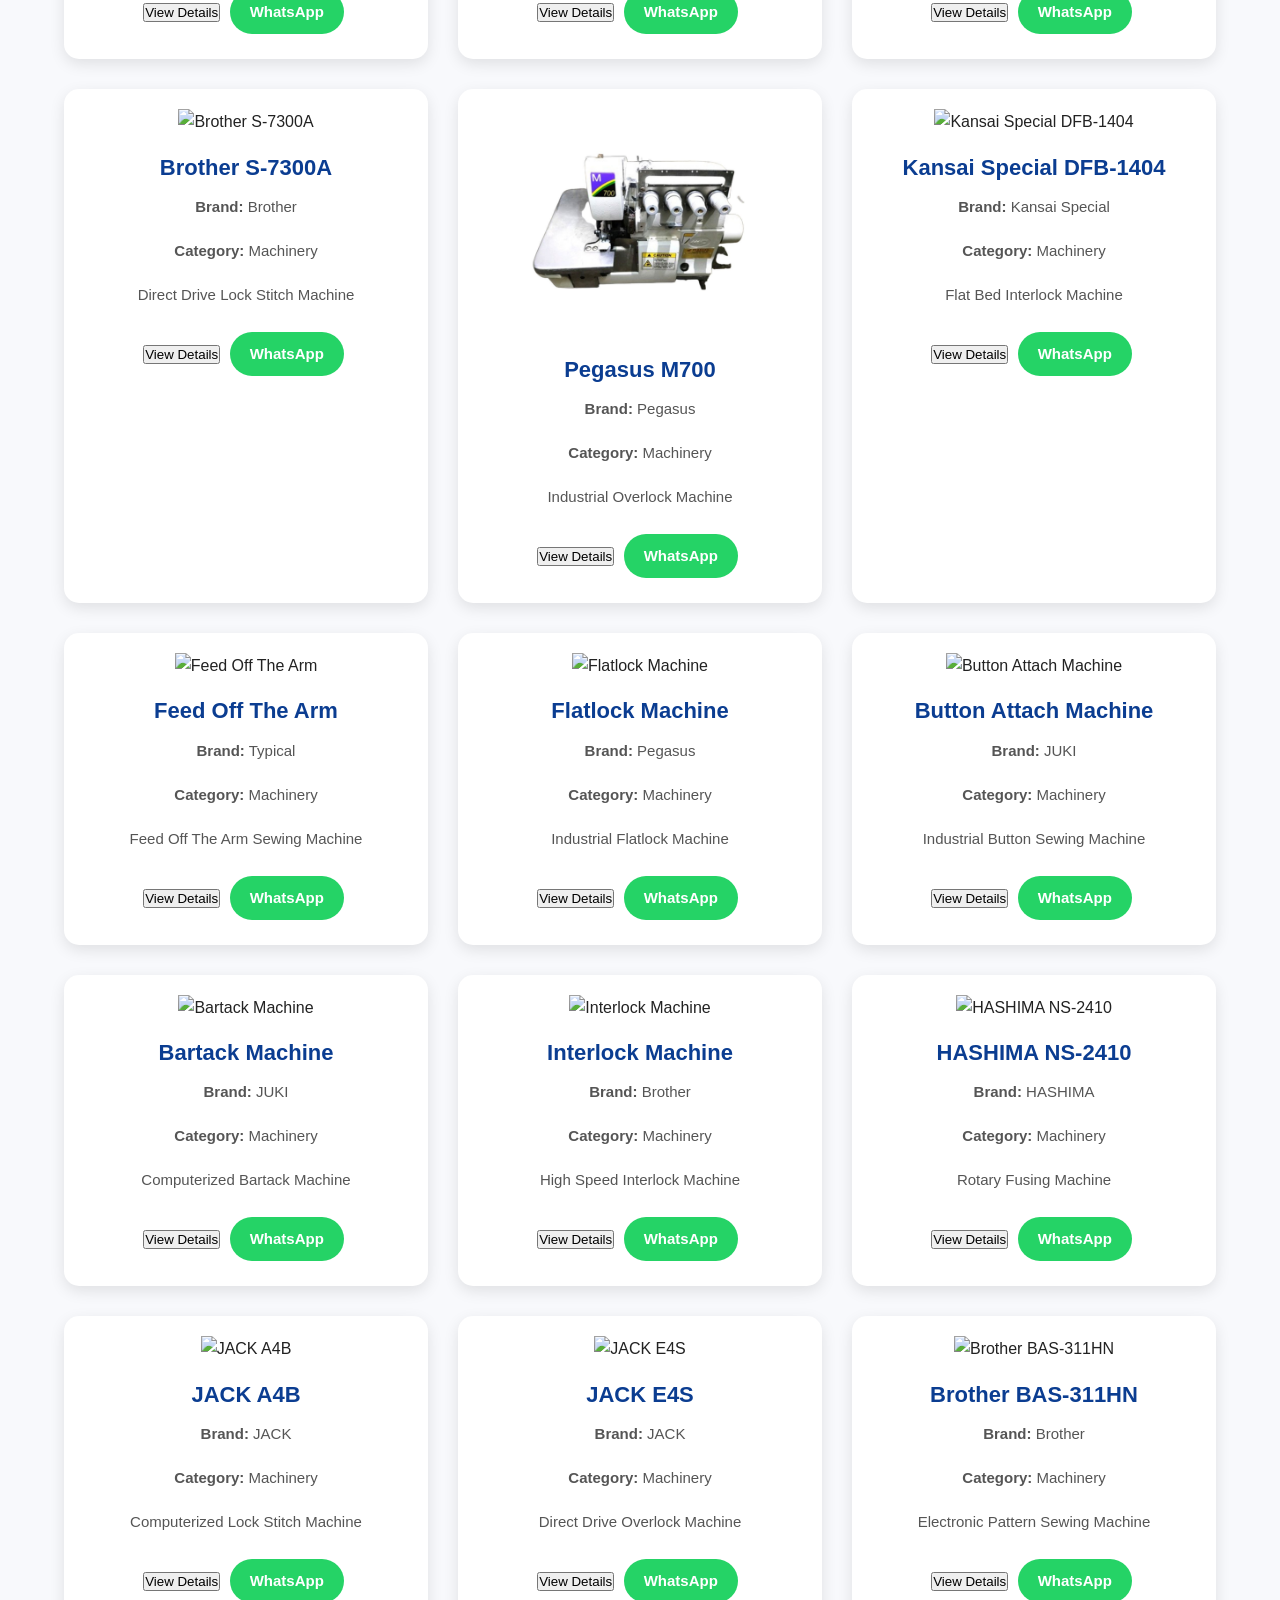
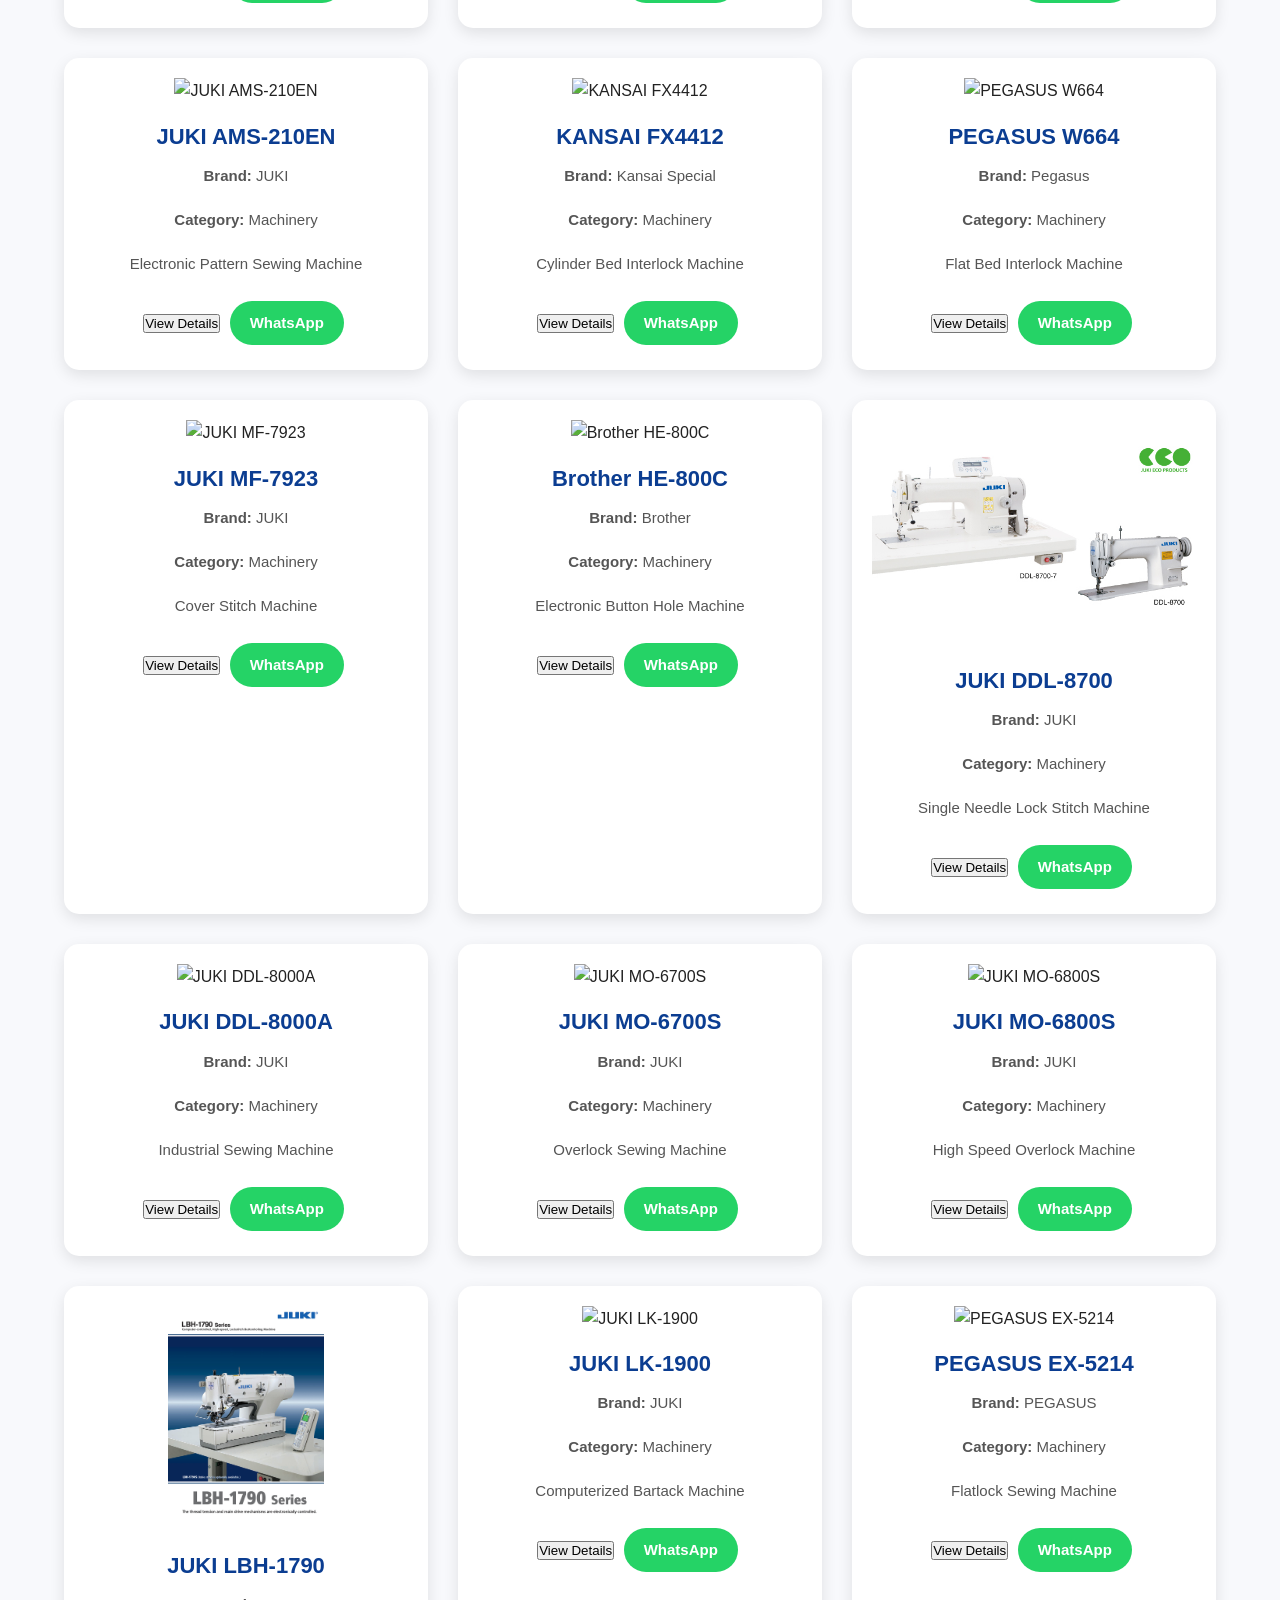
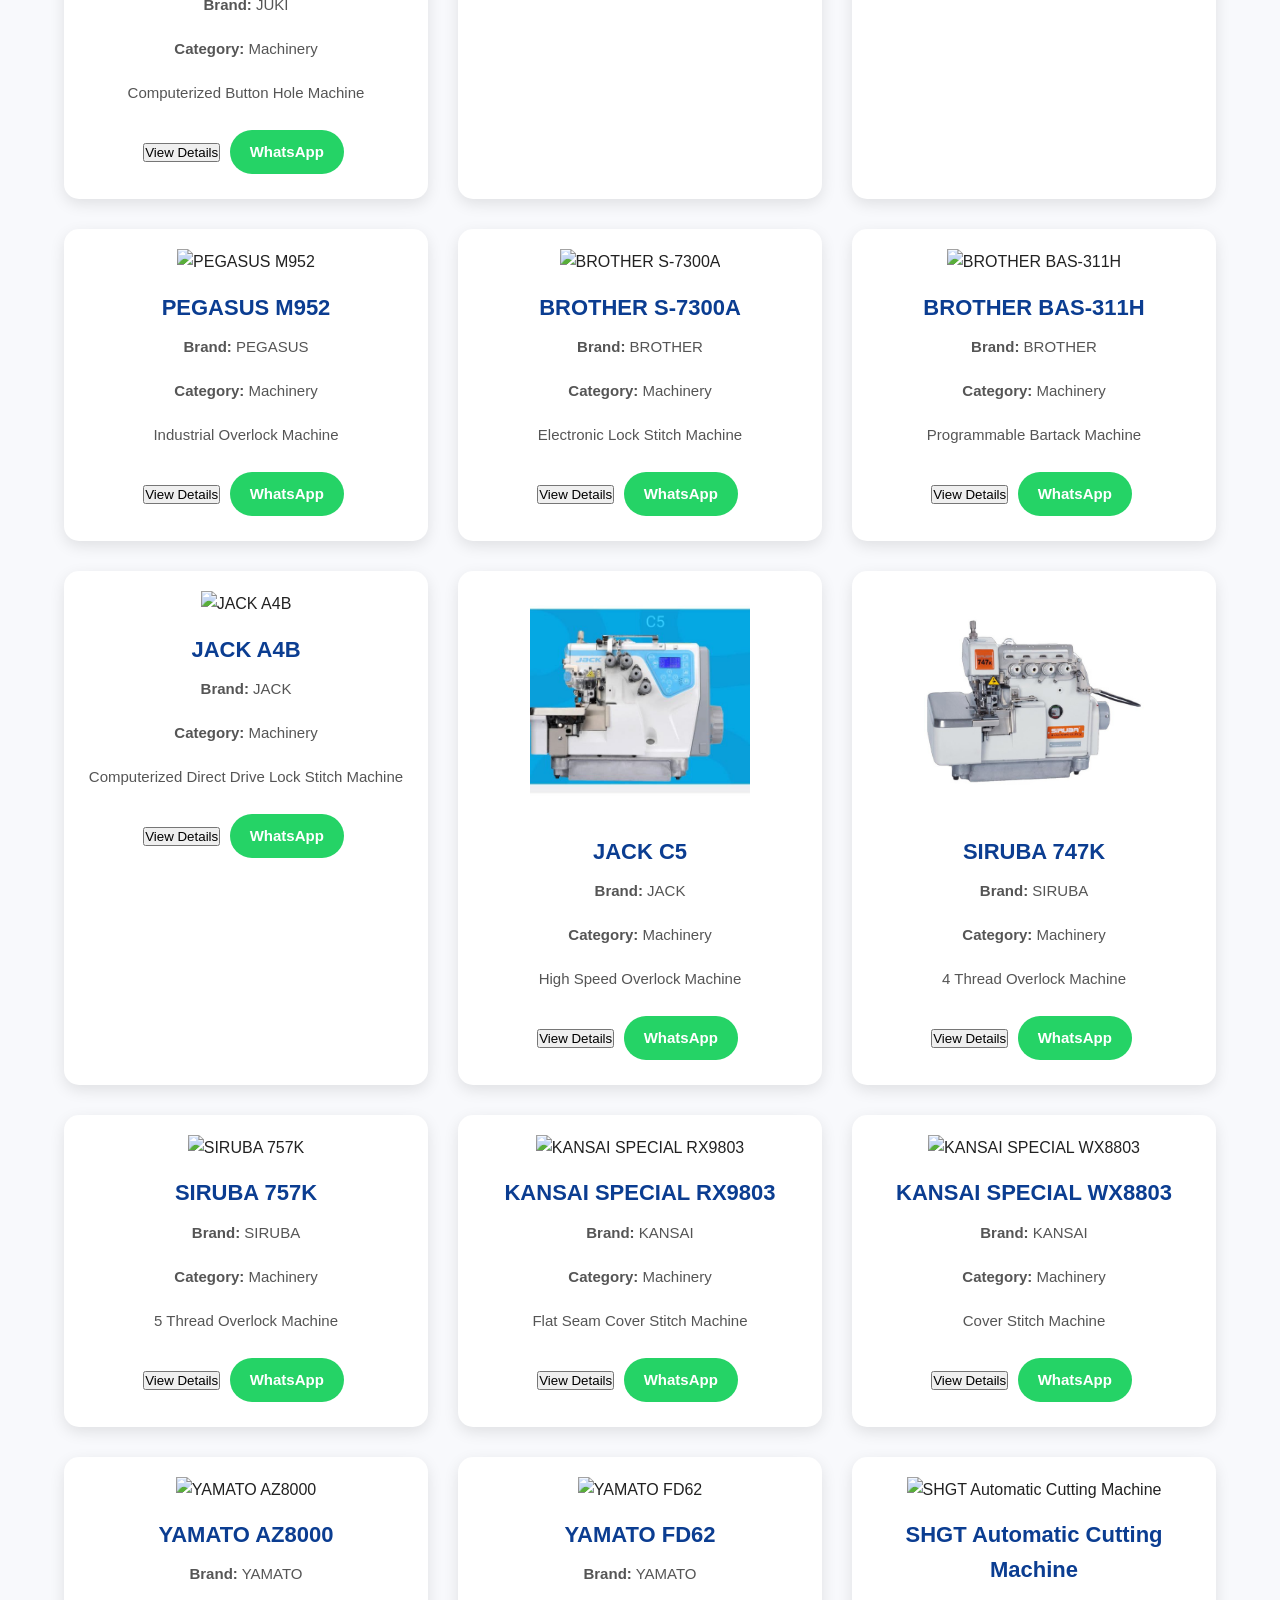
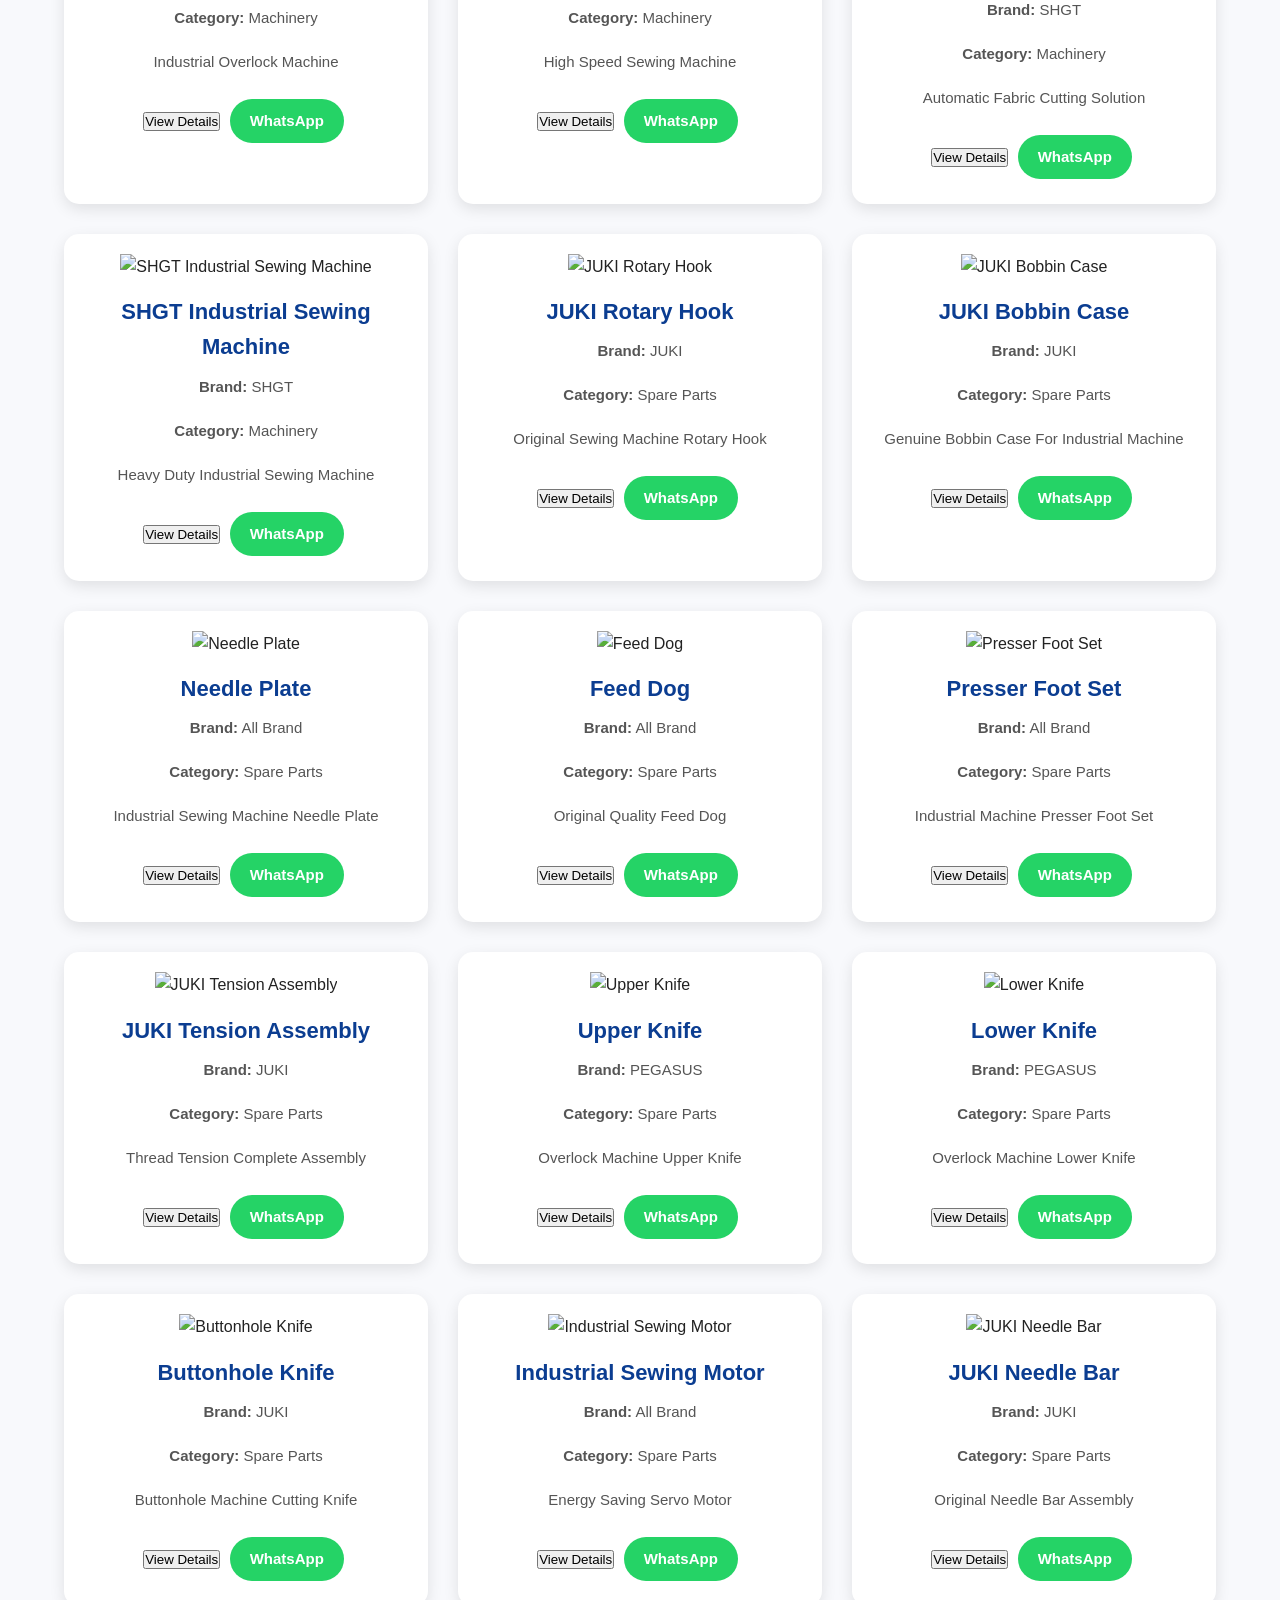
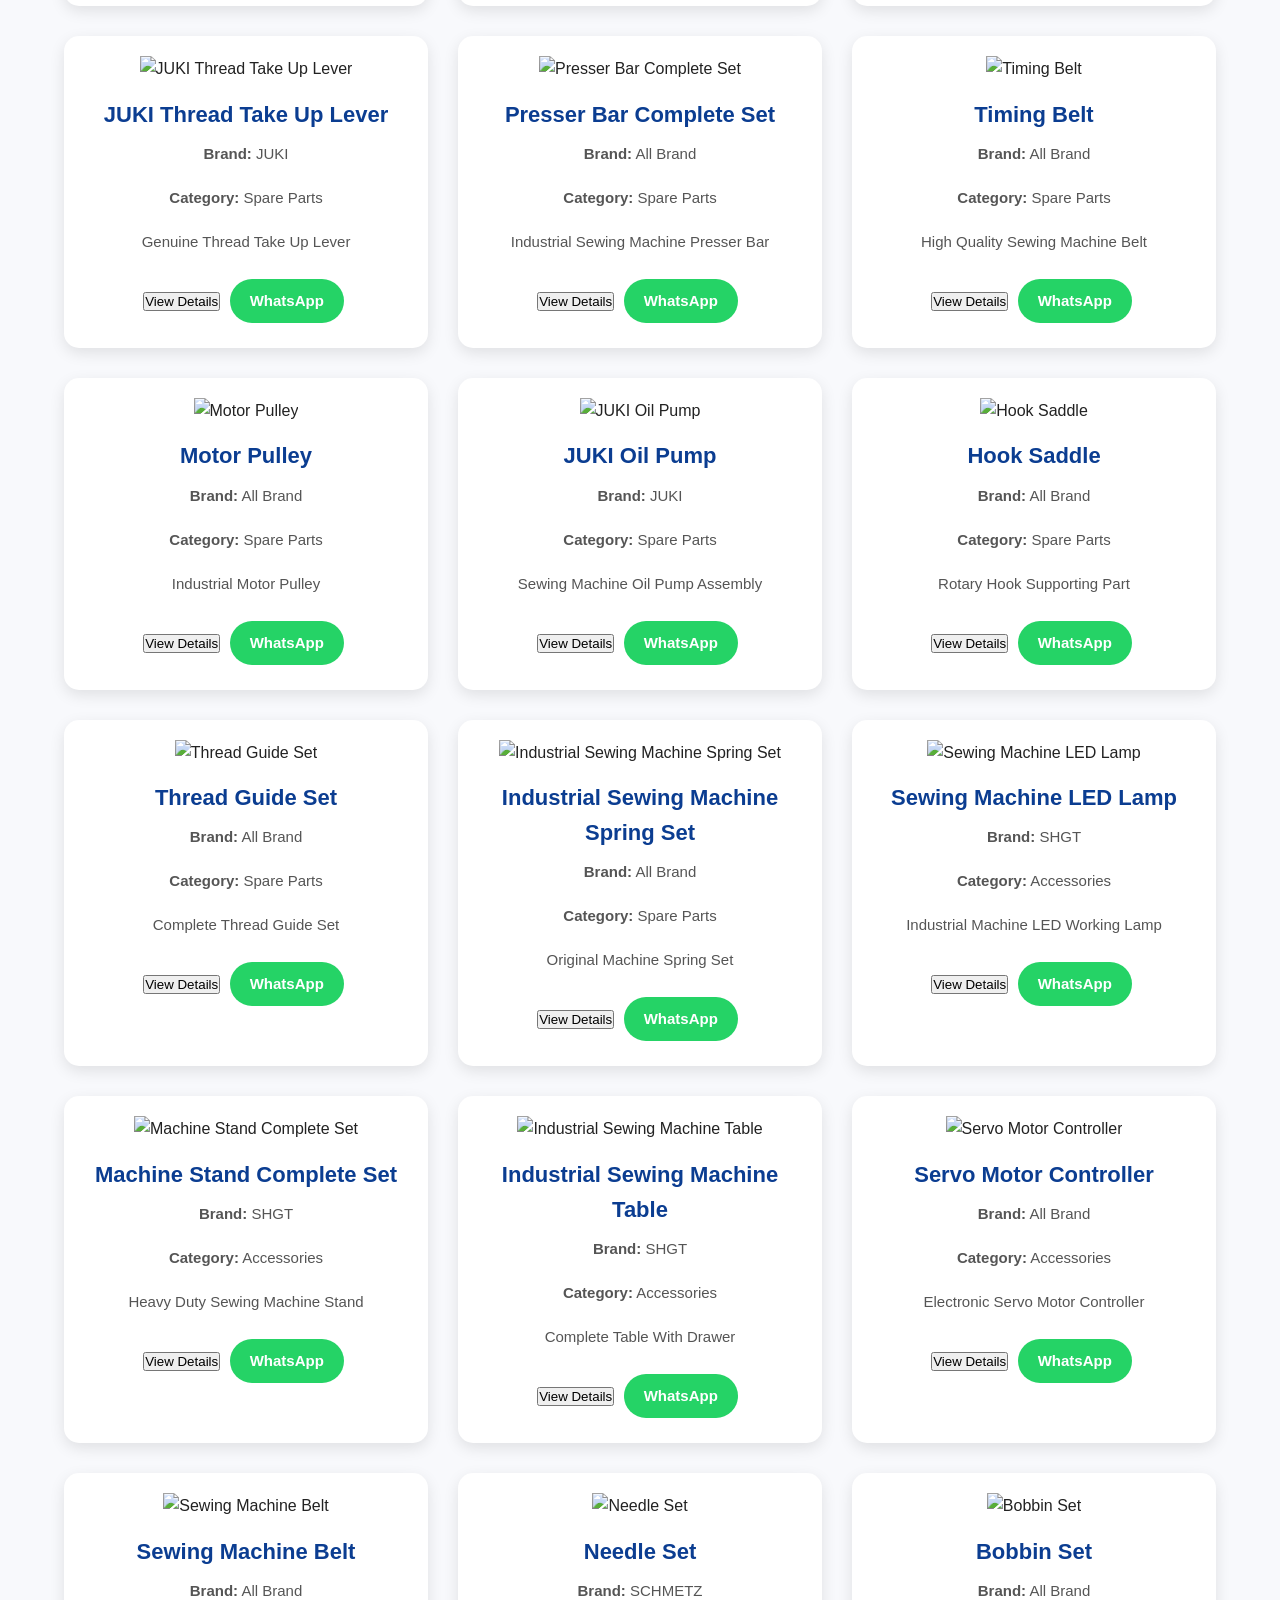
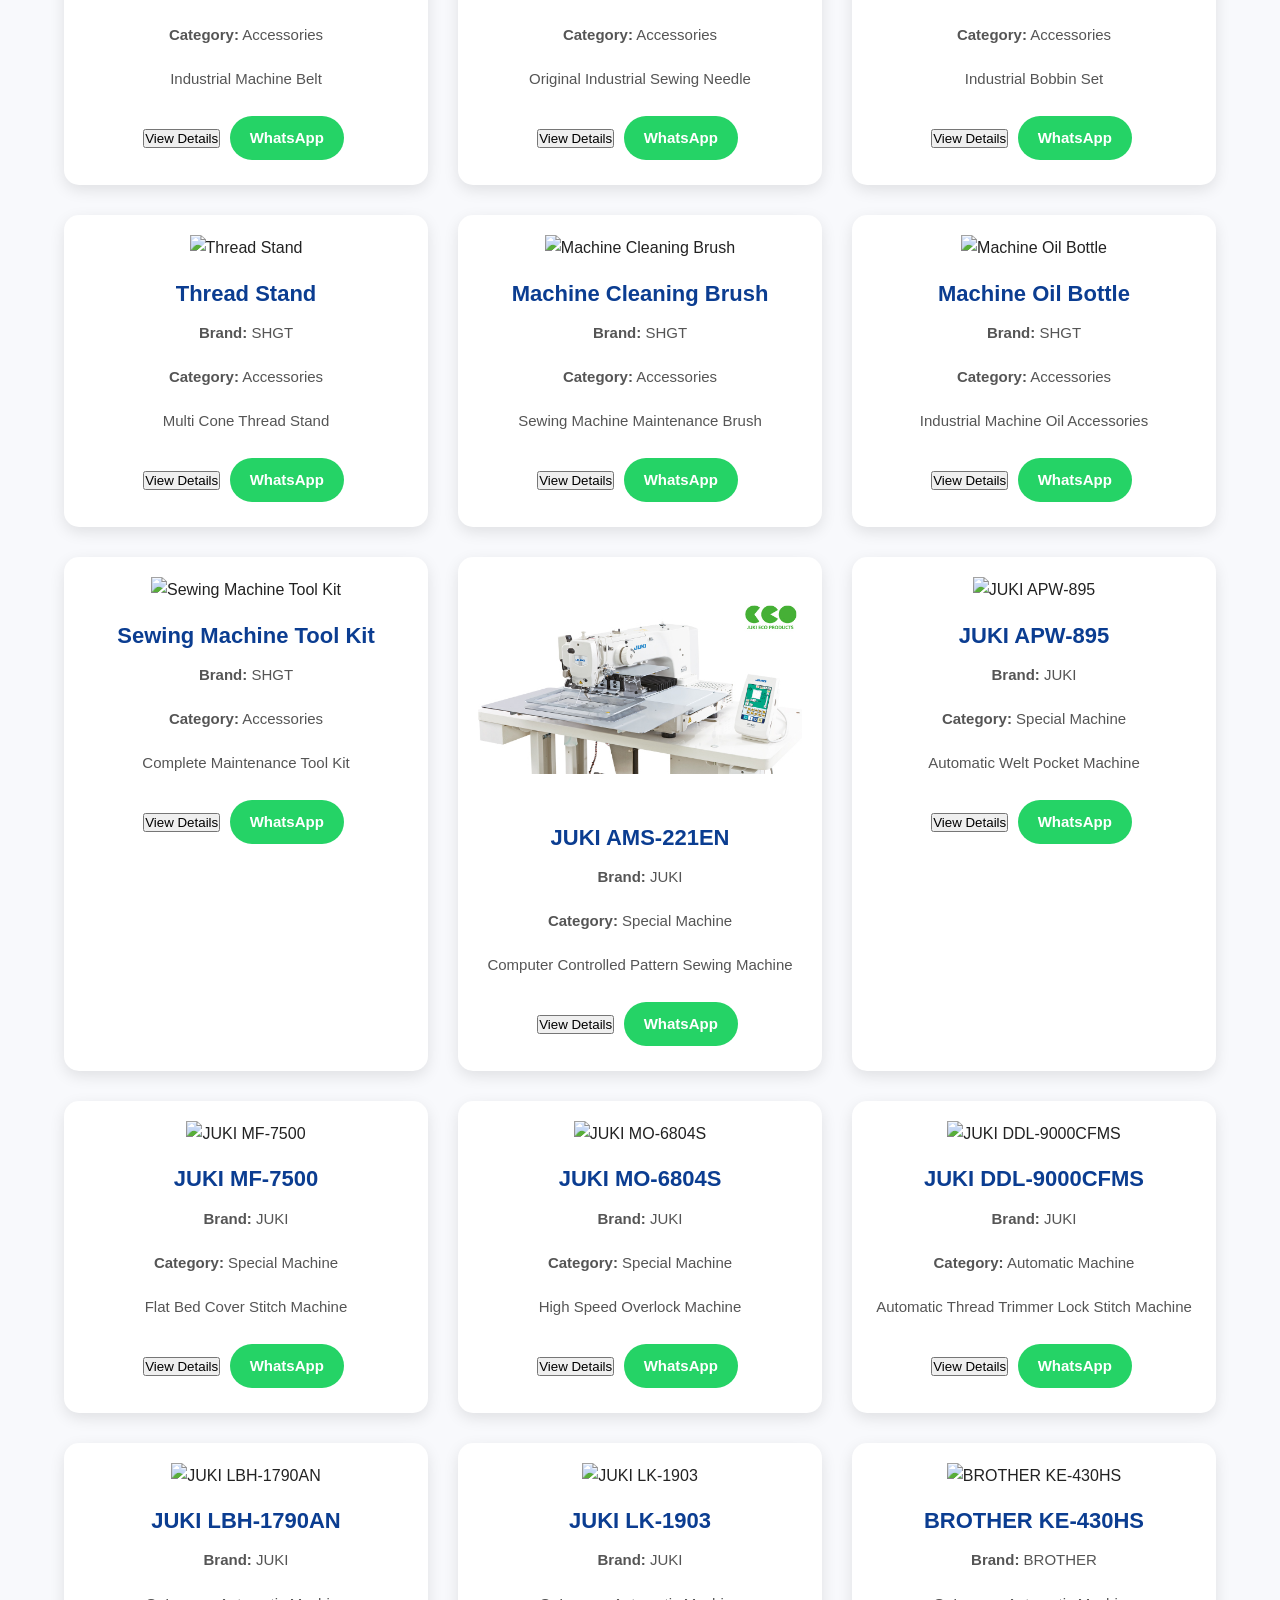
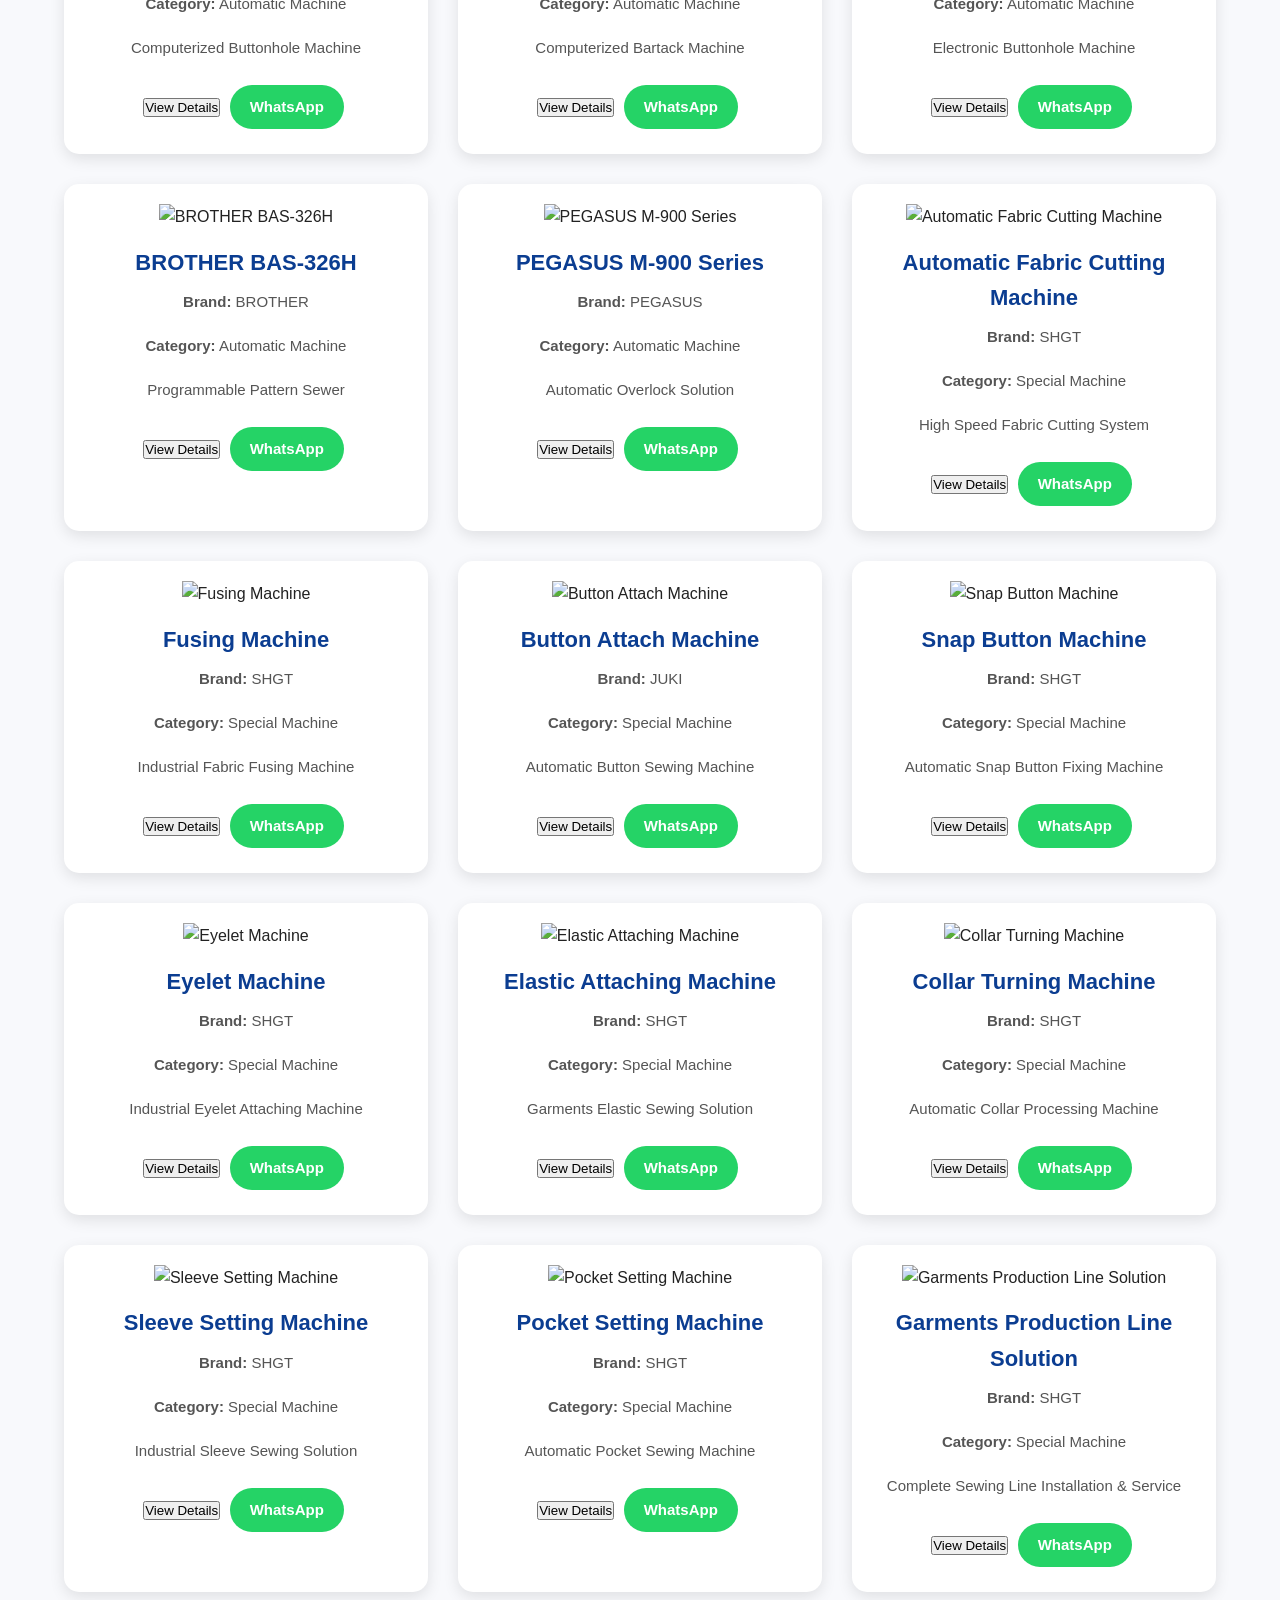
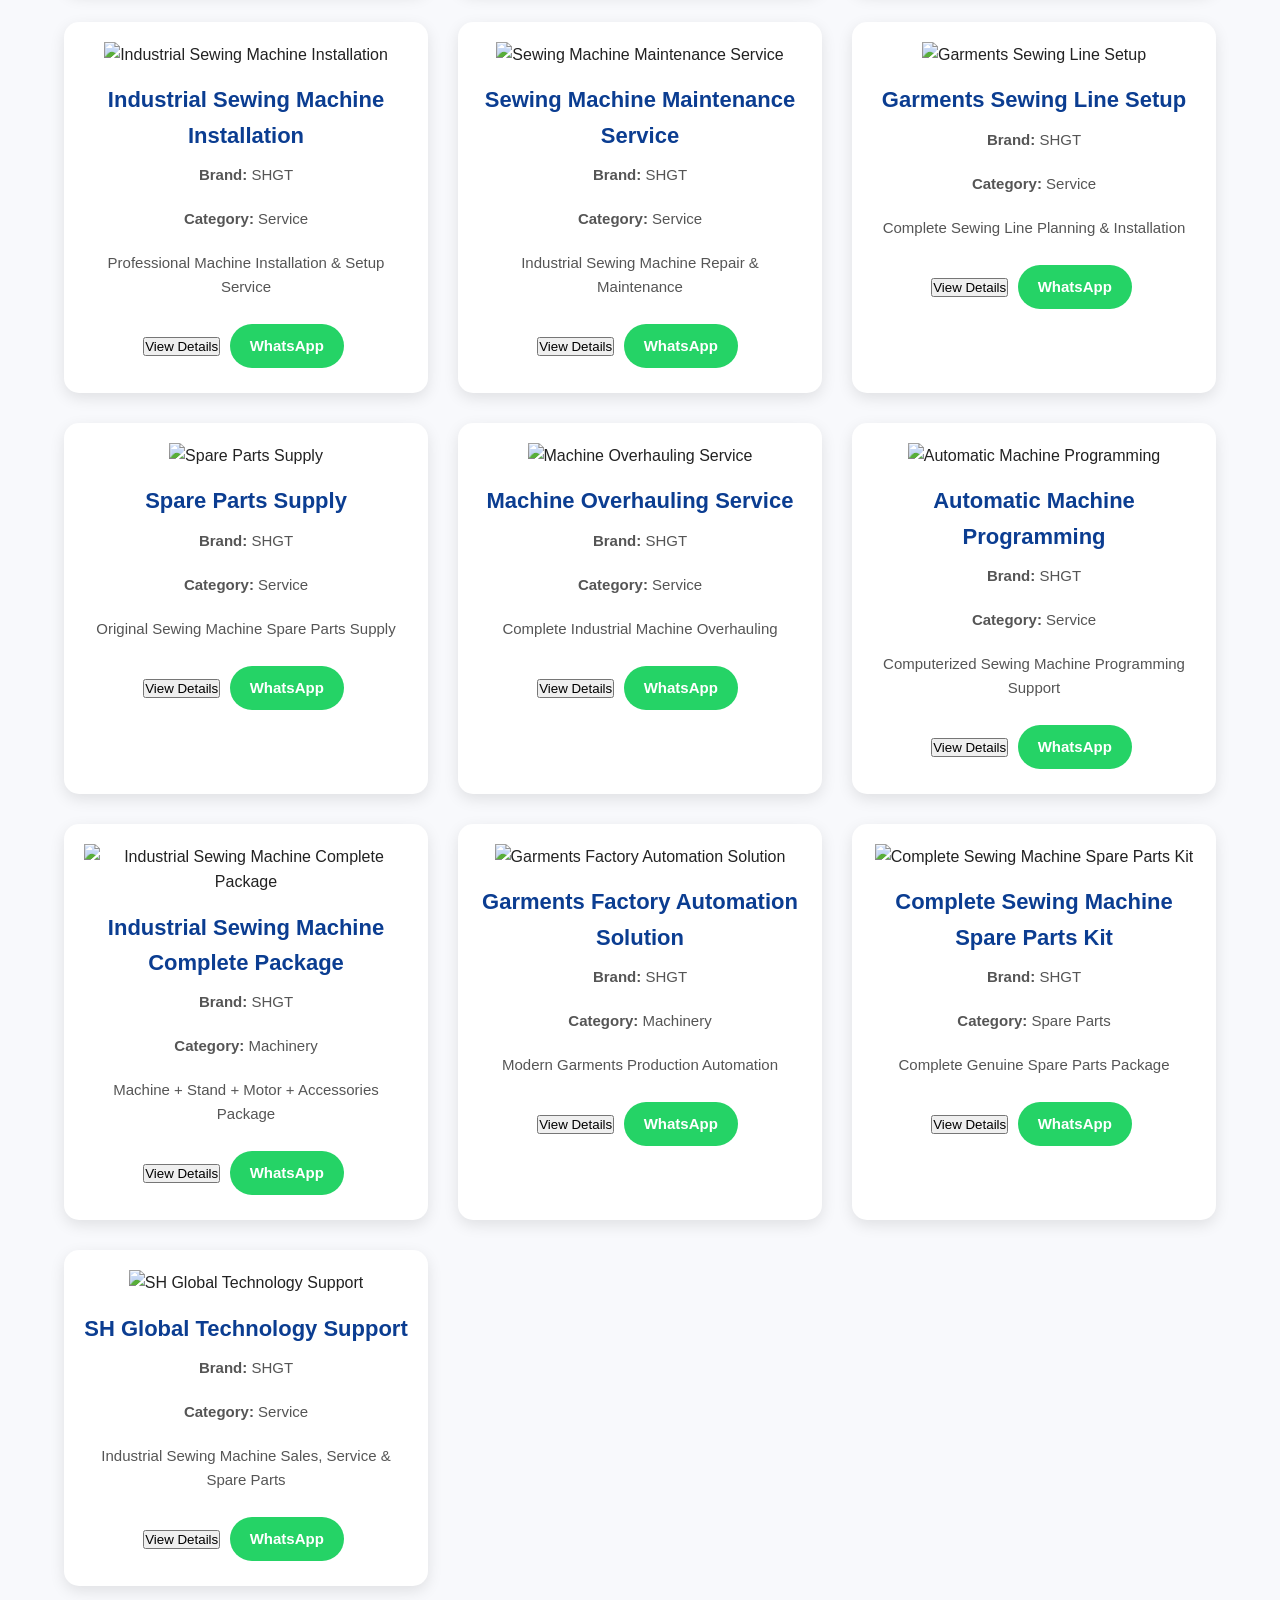
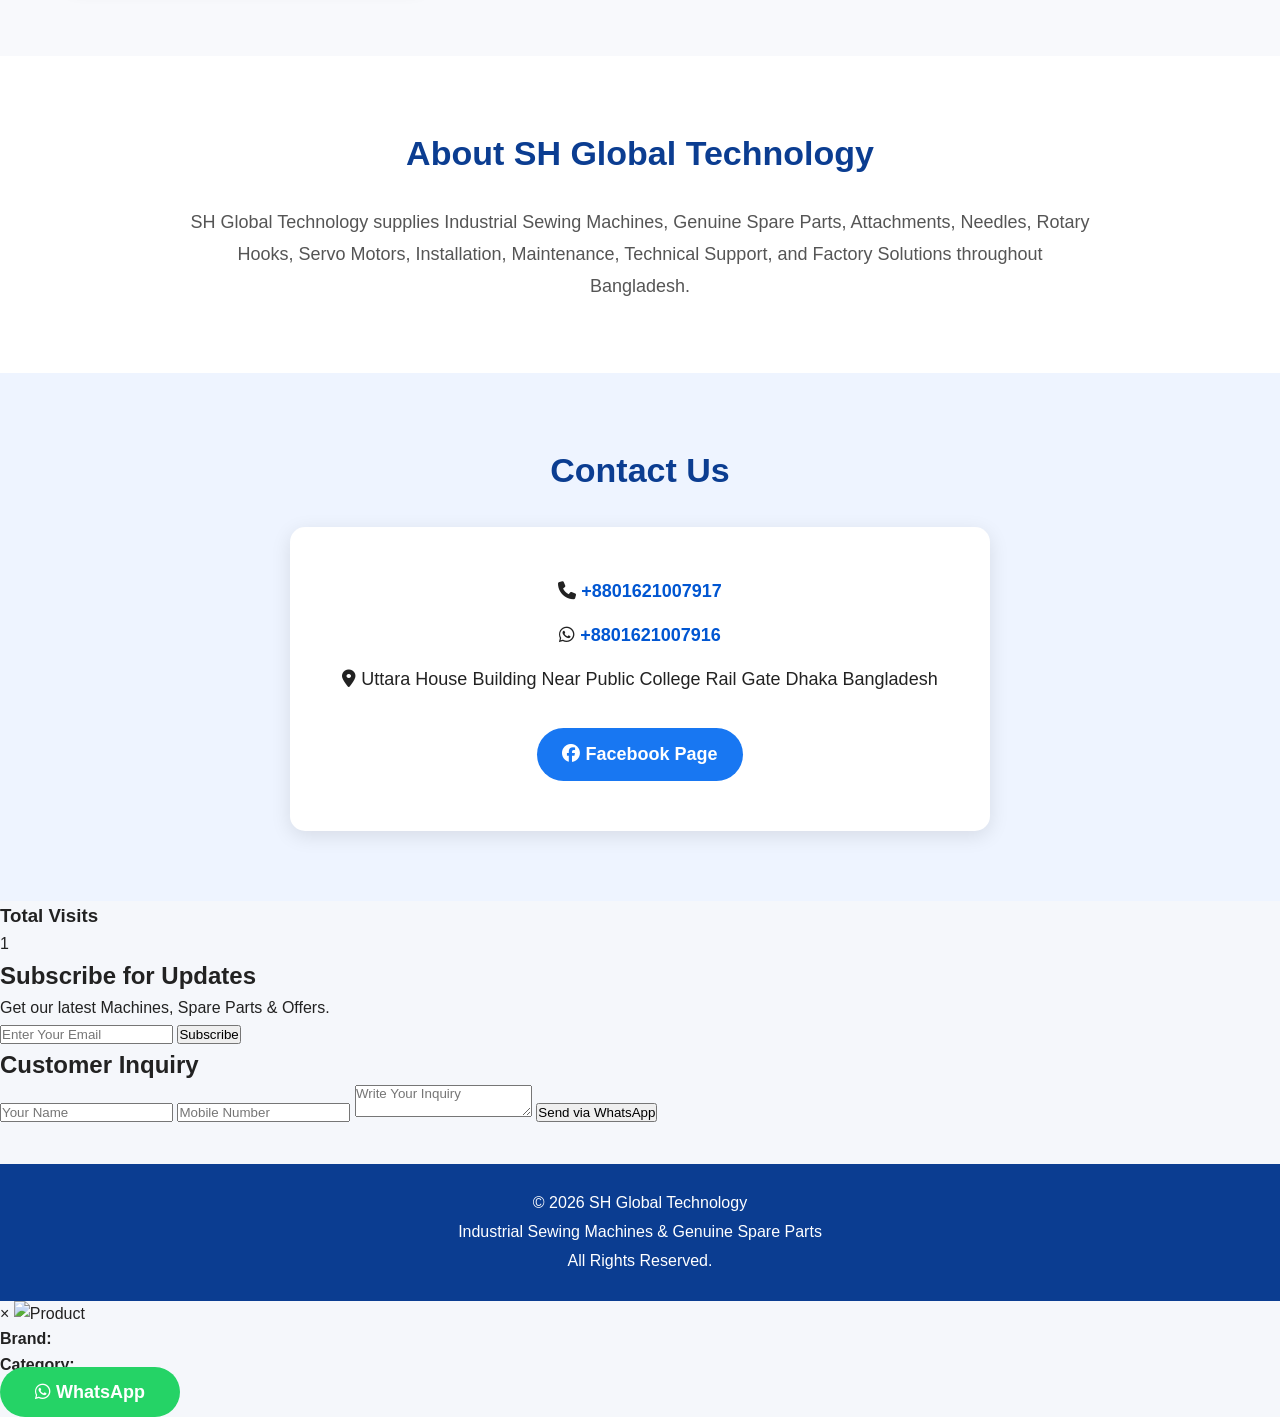
==== commit 401fe56a: "Update index.html" ====
--- a/index.html
+++ b/index.html
@@ -57,13 +57,6 @@
 
 </a>
 
-<a href="https://www.facebook.com/share/1Pbfsk1APs/"
-target="_blank"
-class="social-facebook">
-
-<i class="fa-brands fa-facebook-f"></i>
-
-</a>
 
 </div>
     
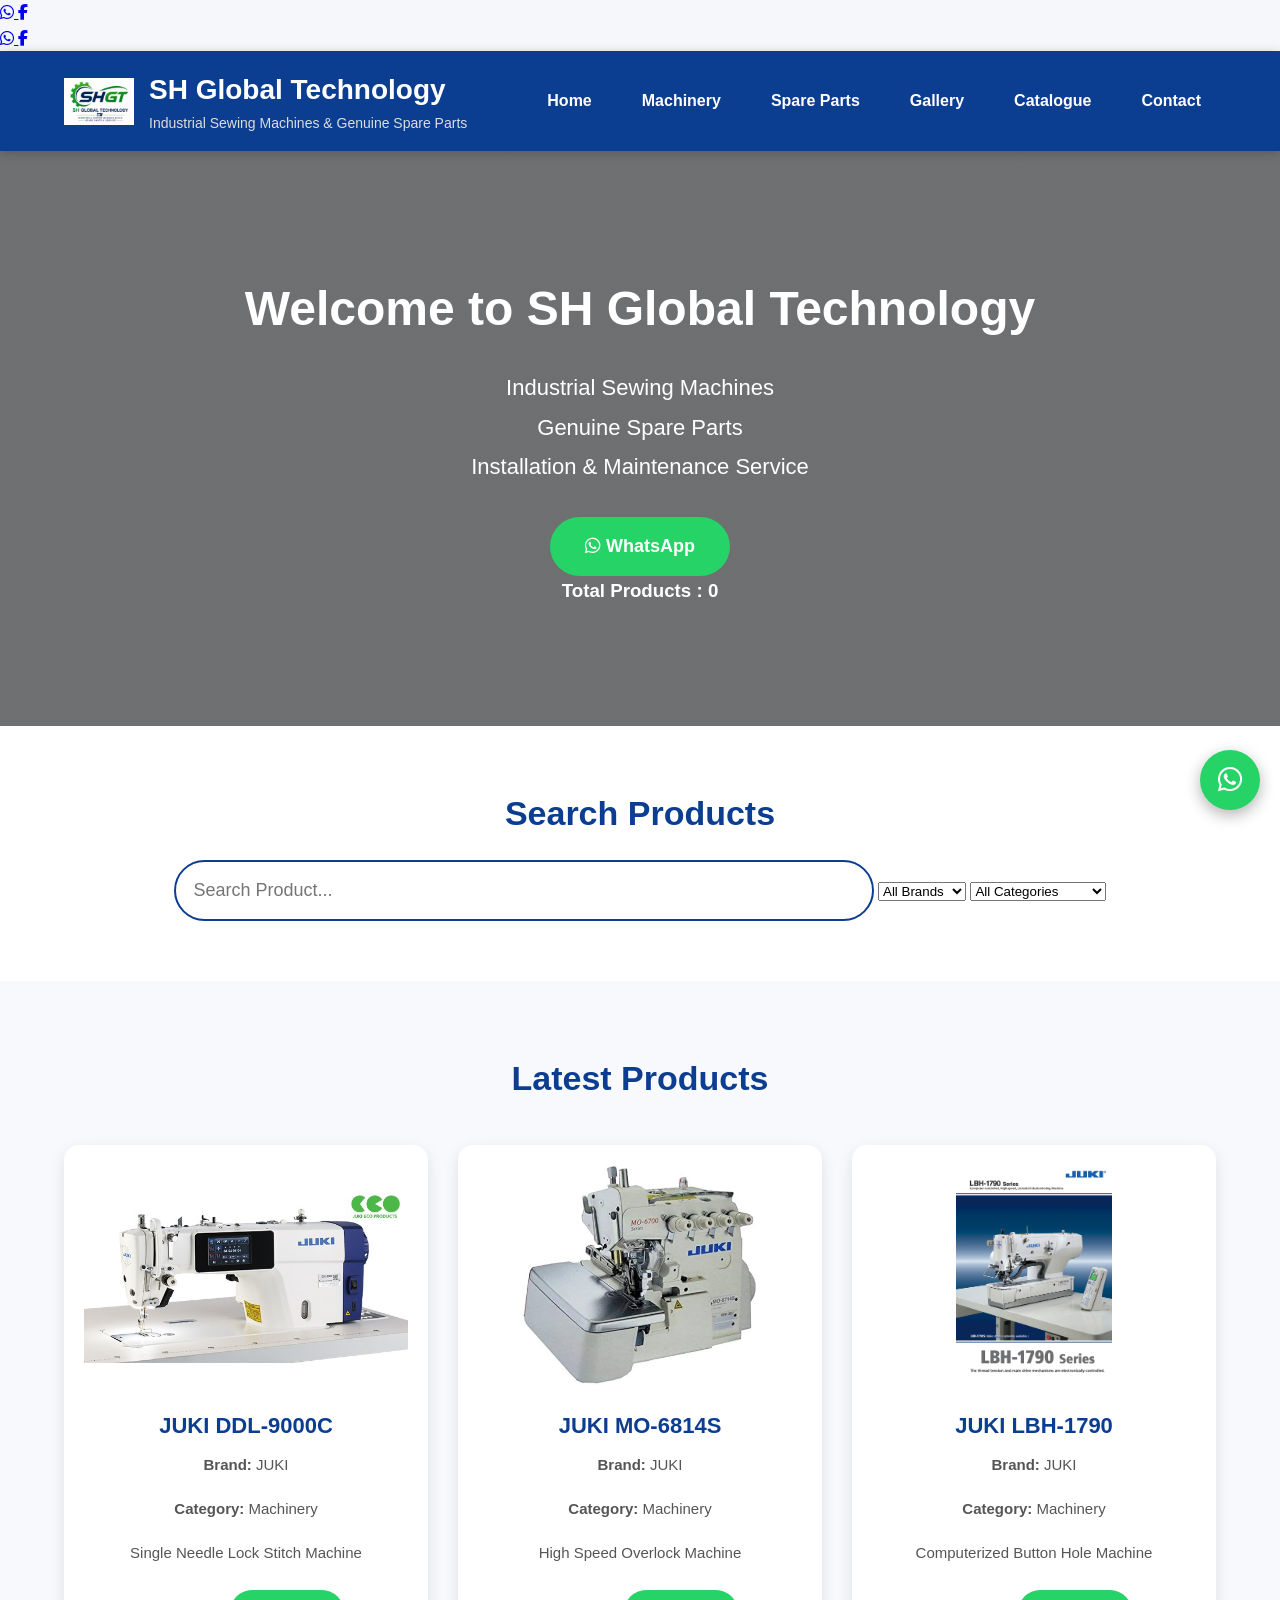
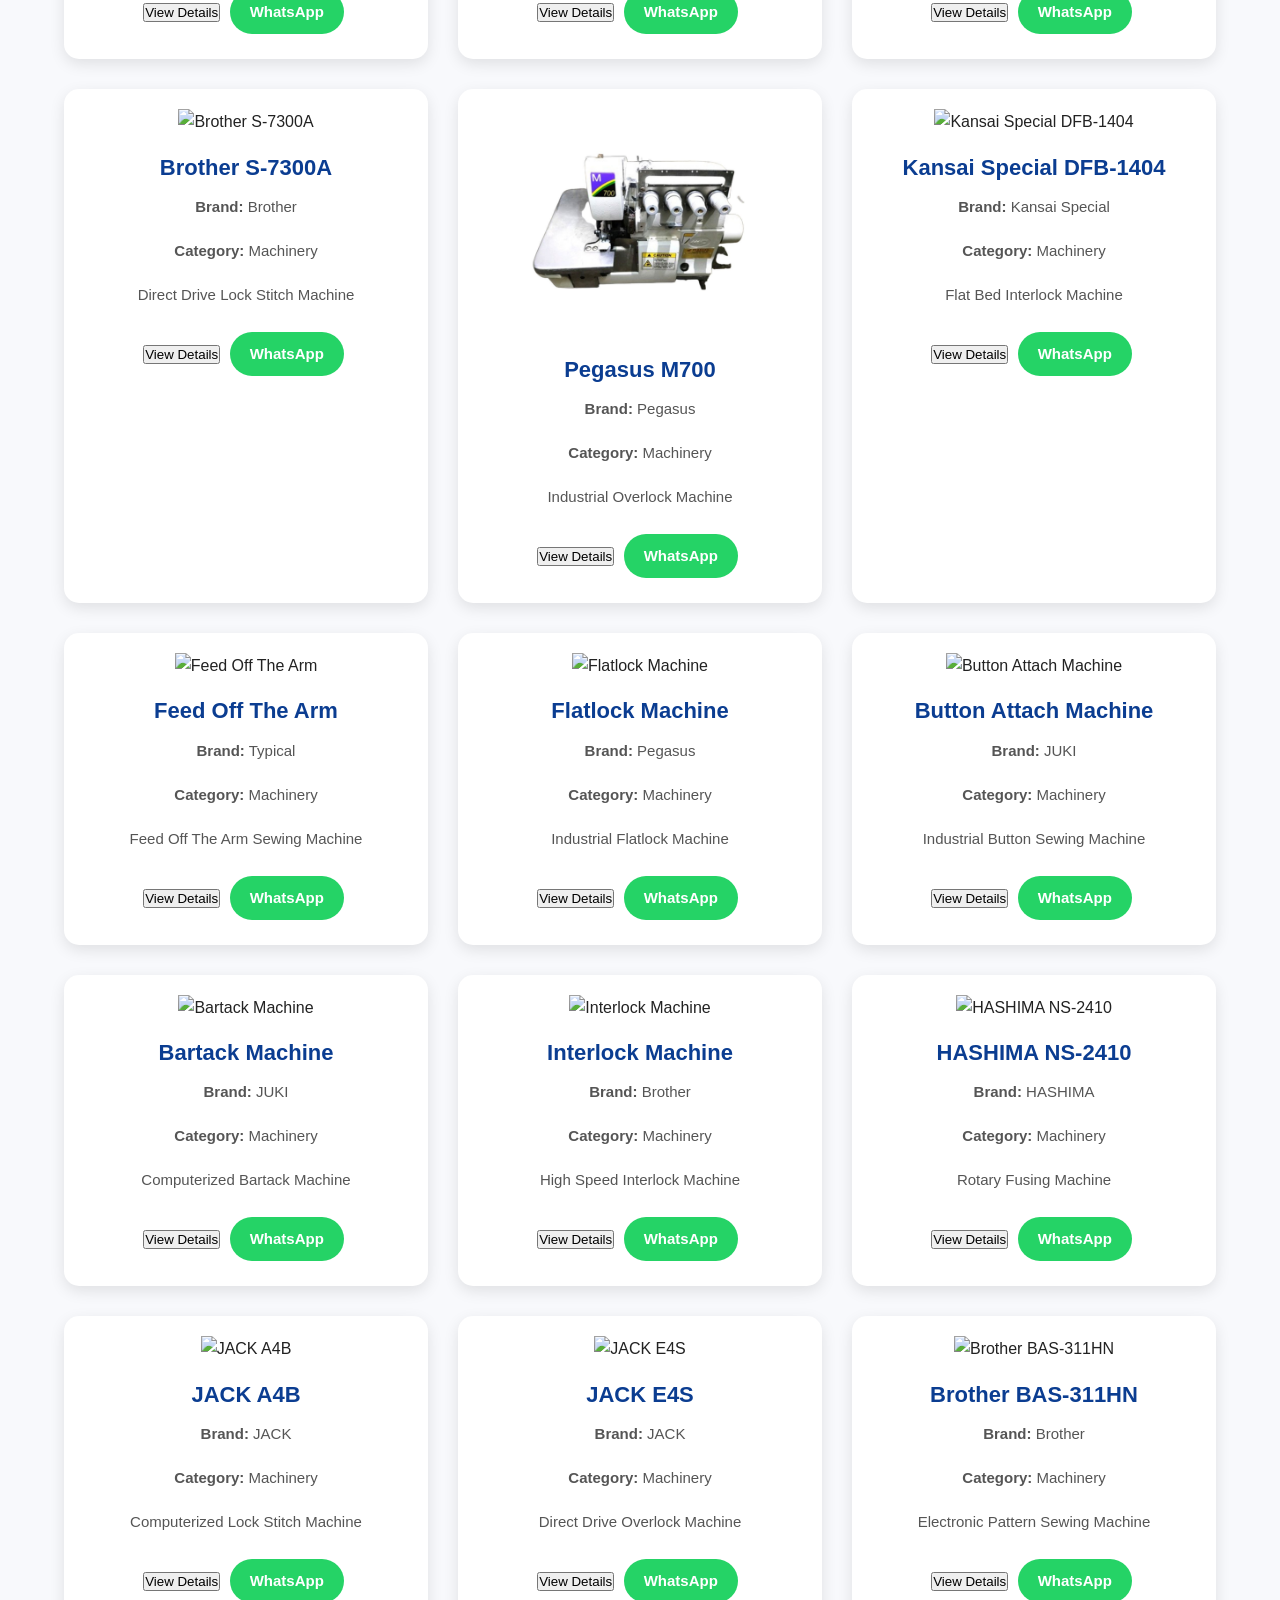
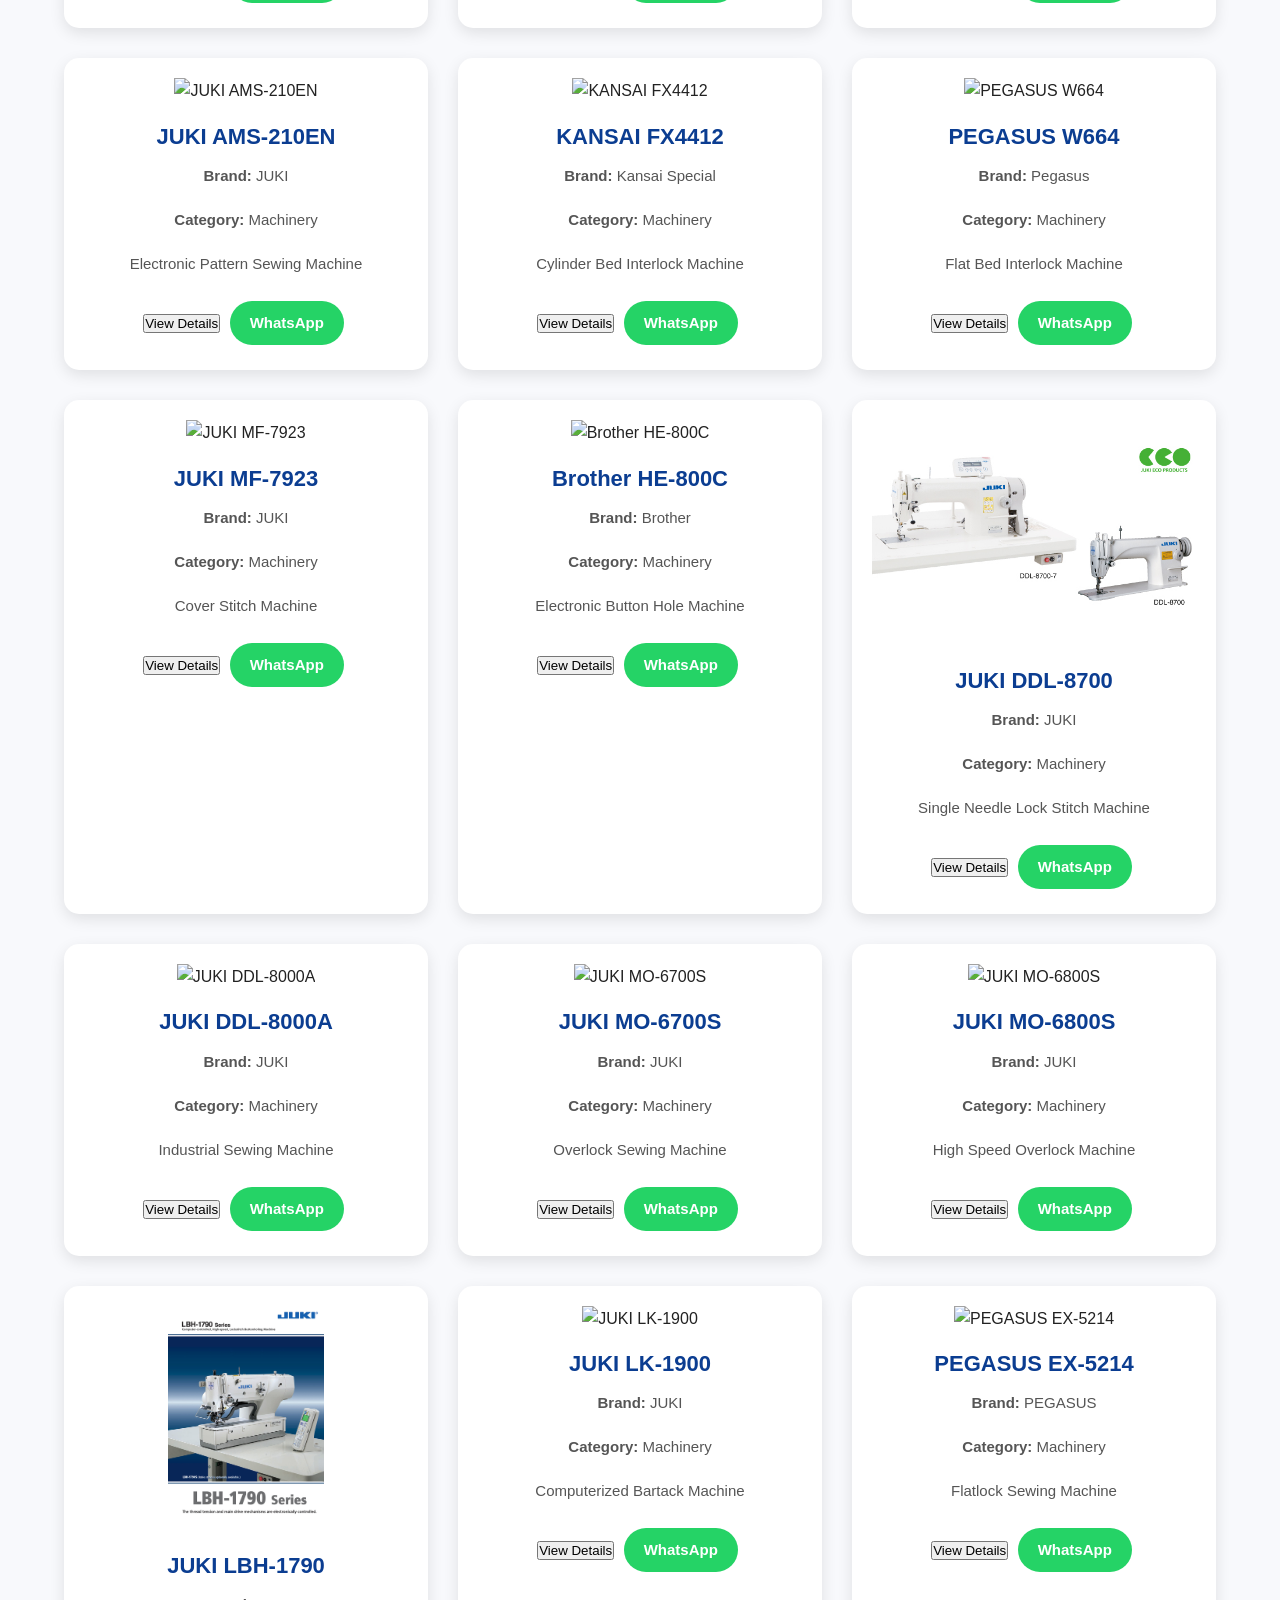
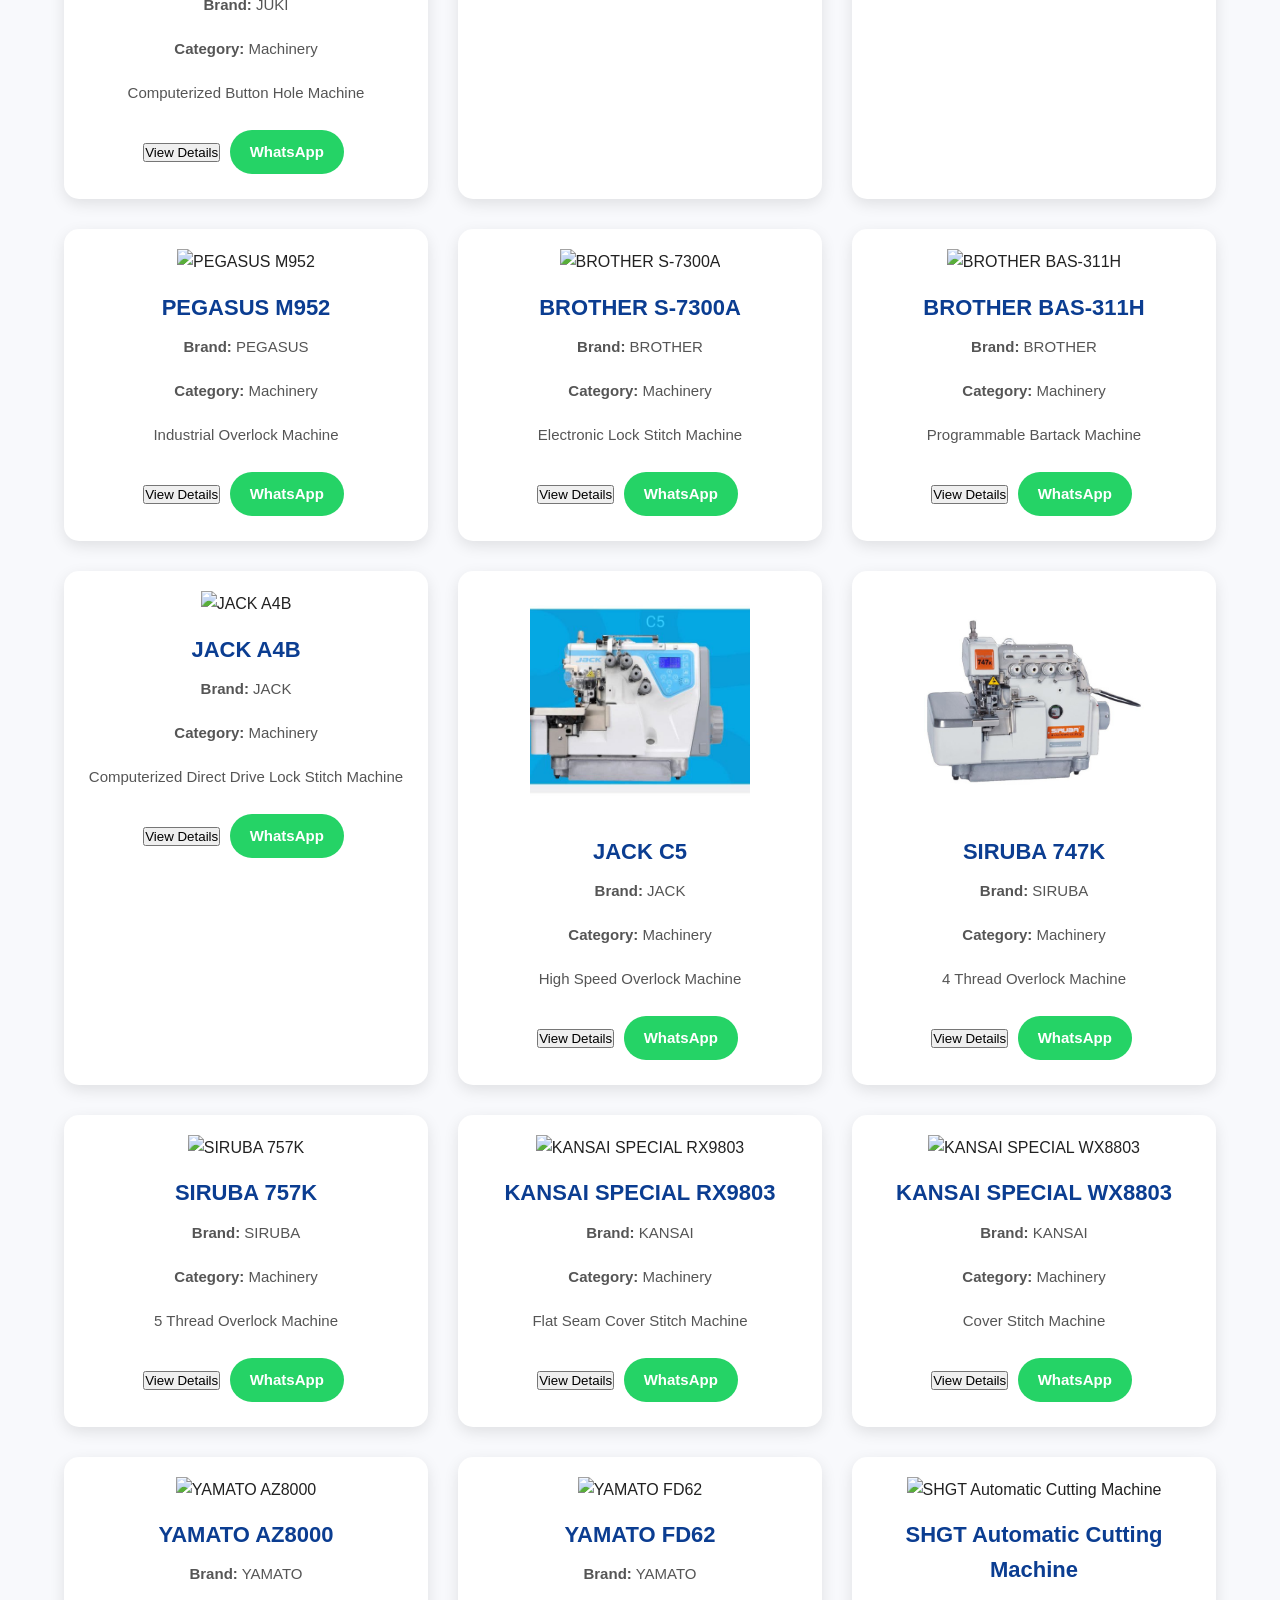
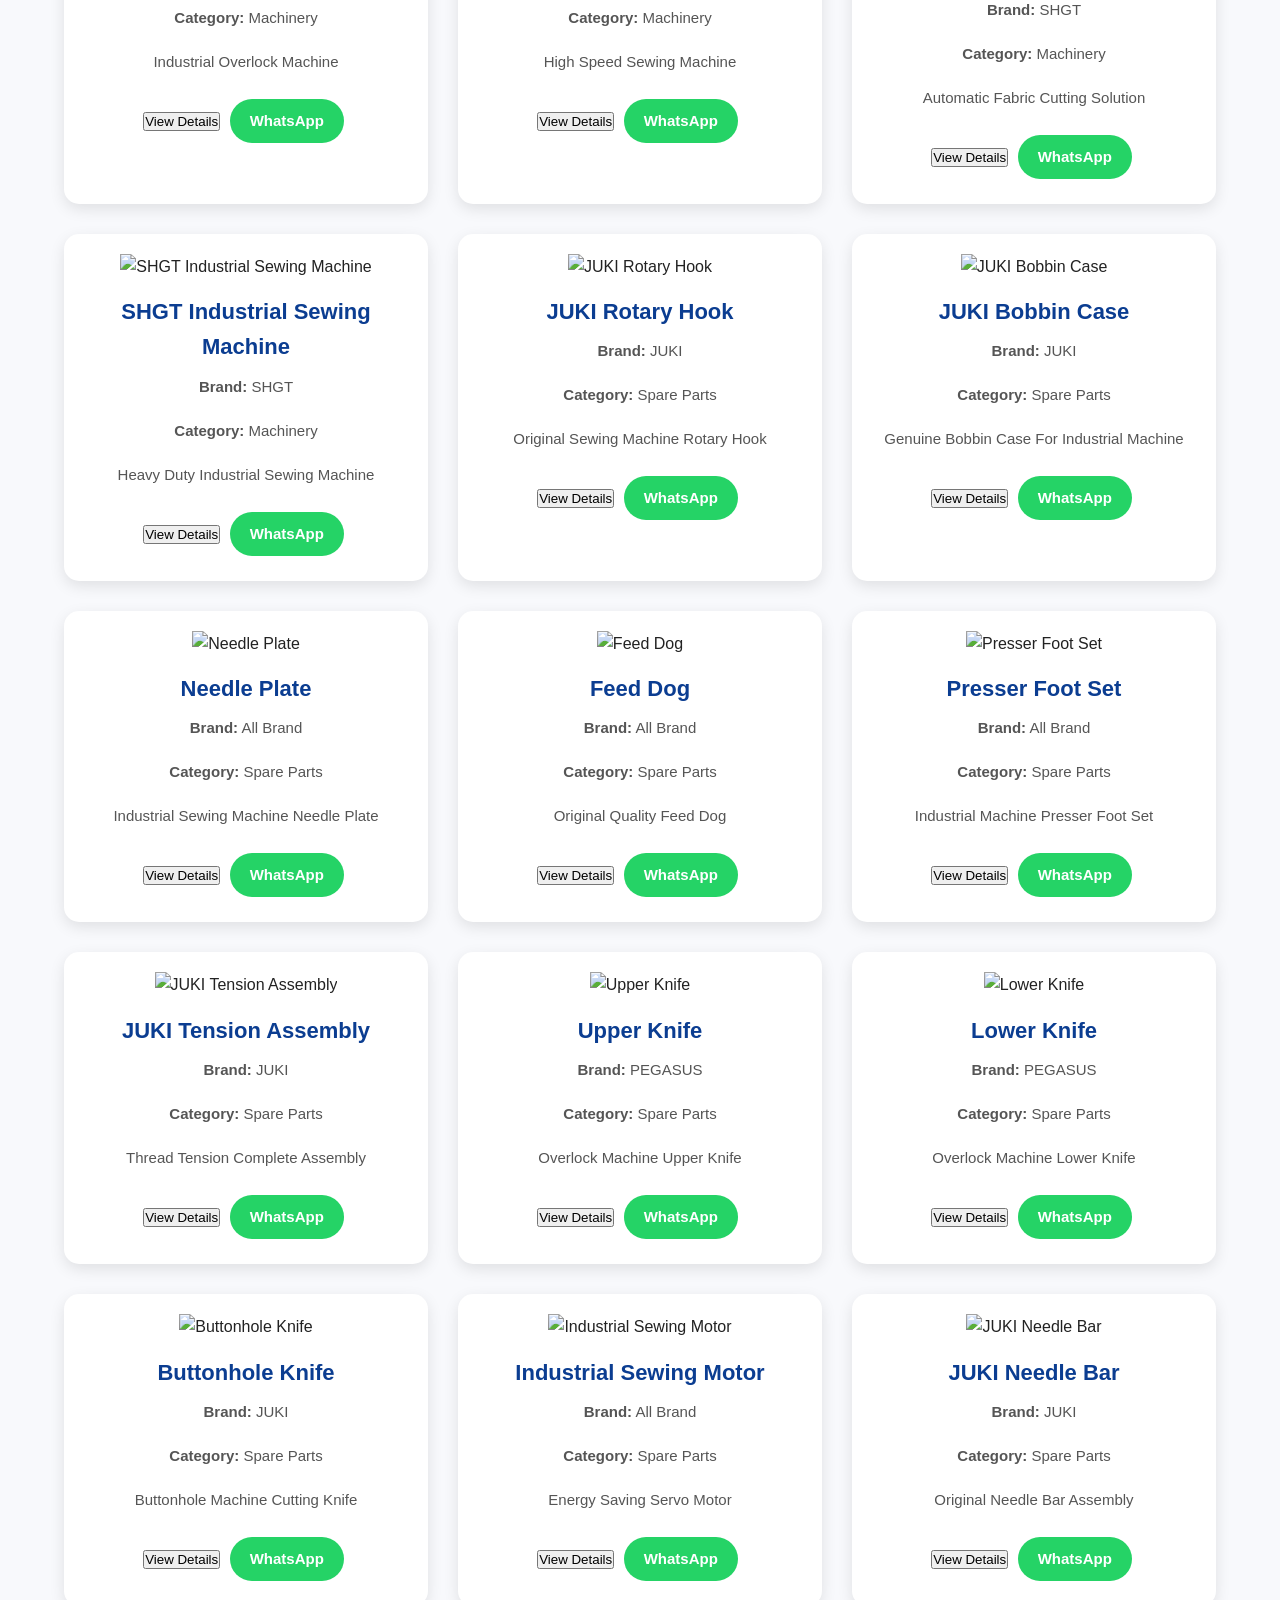
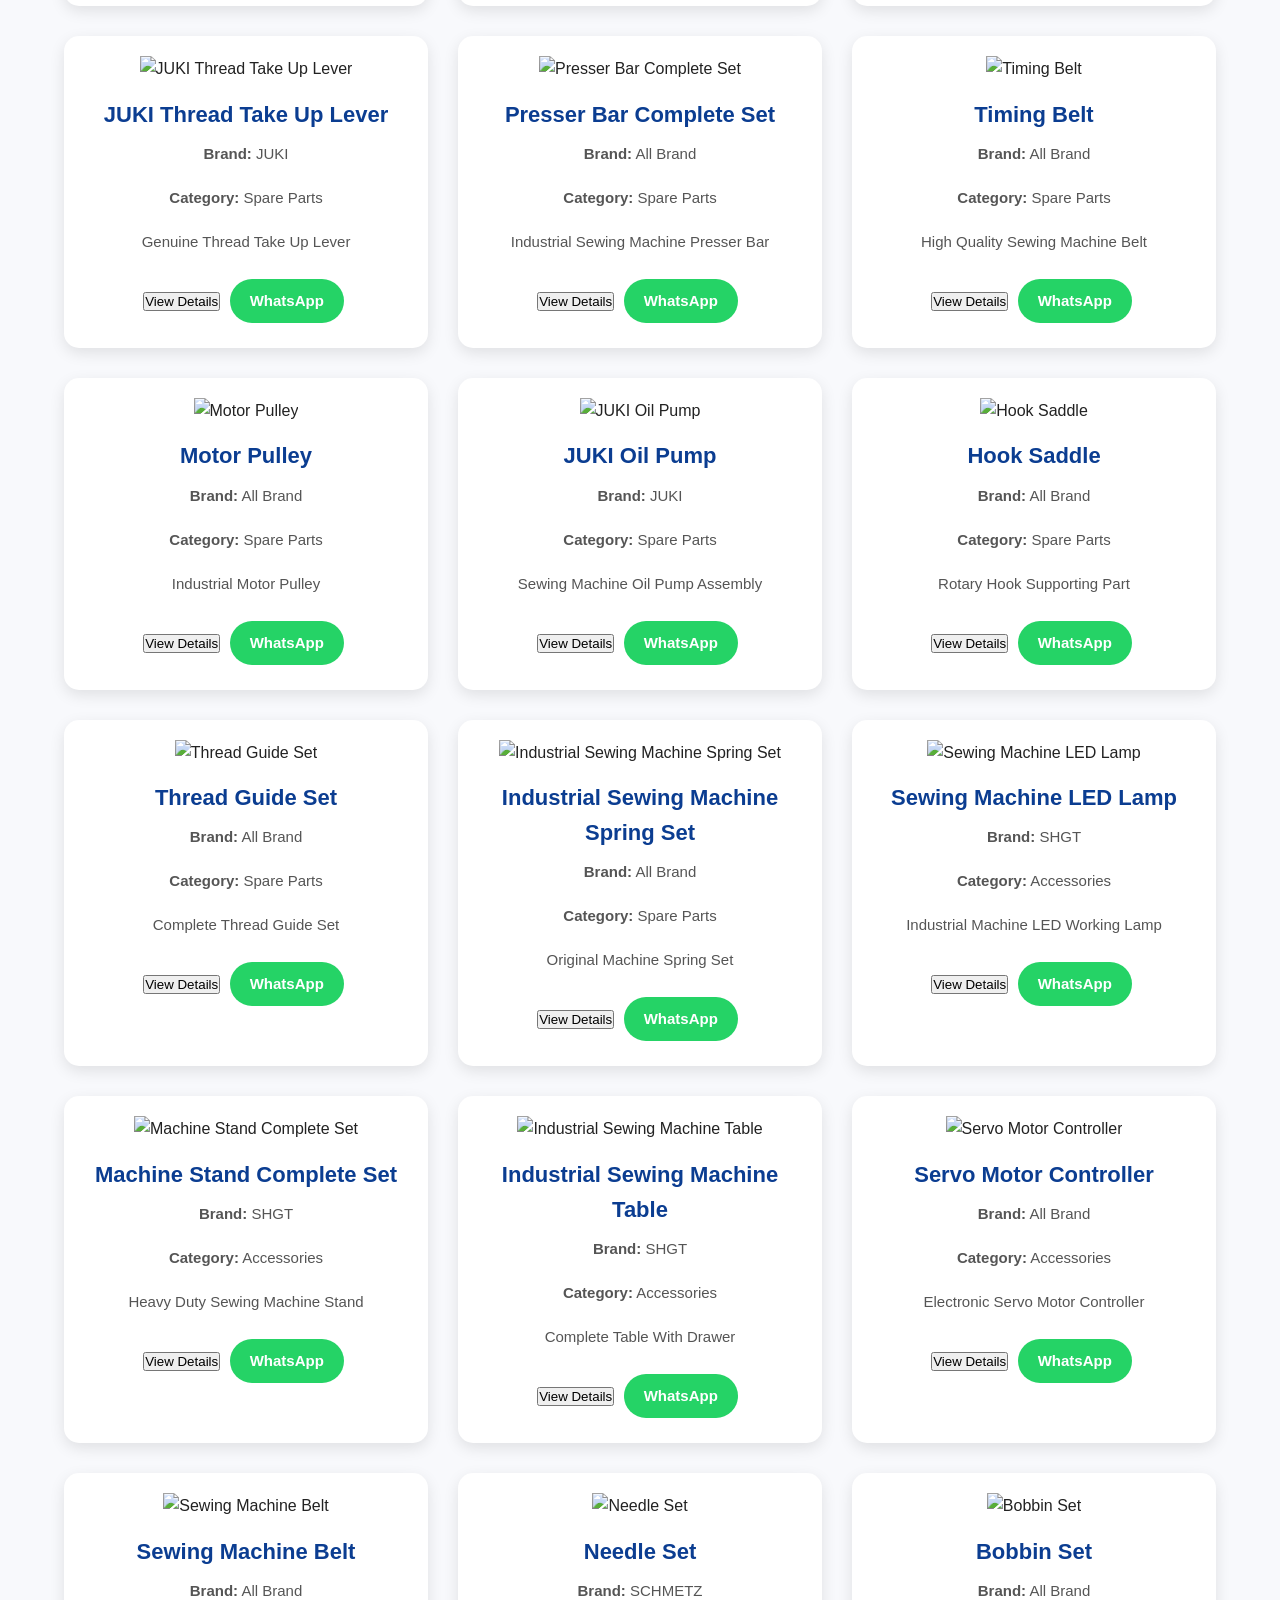
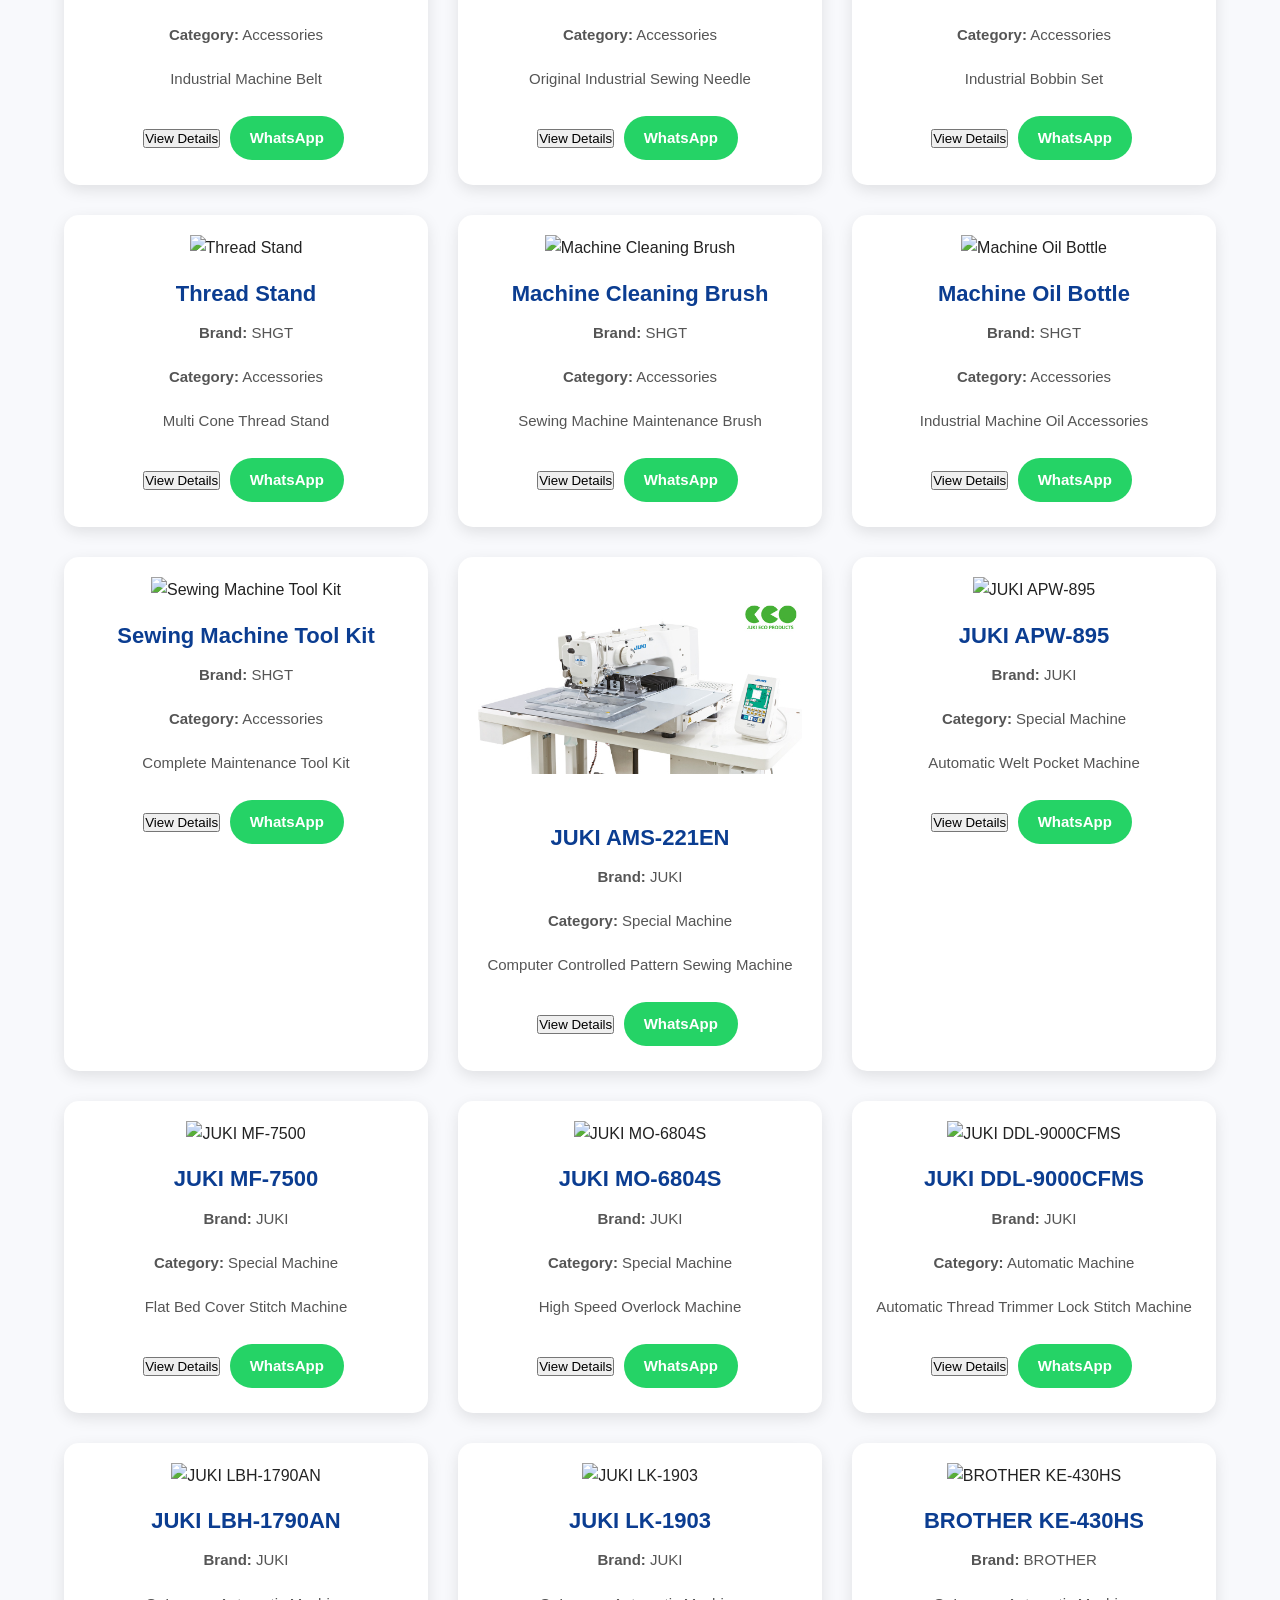
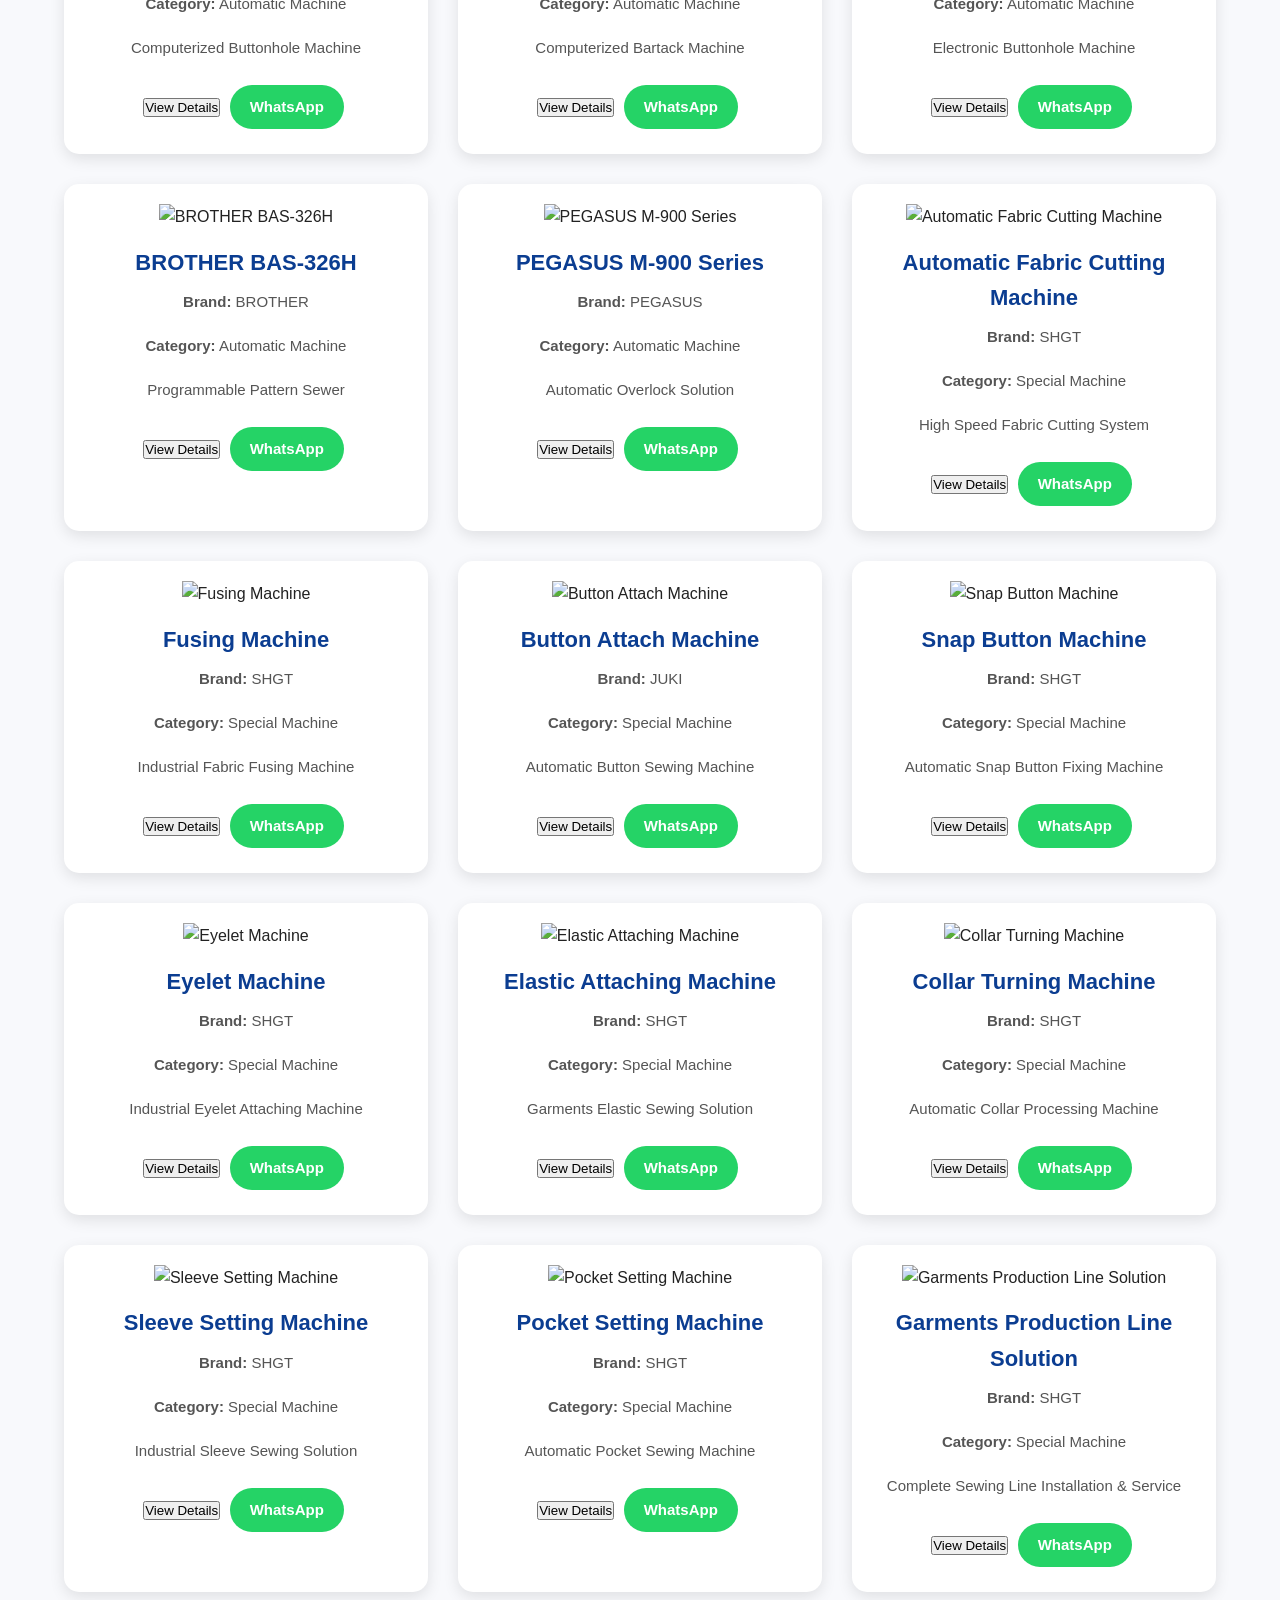
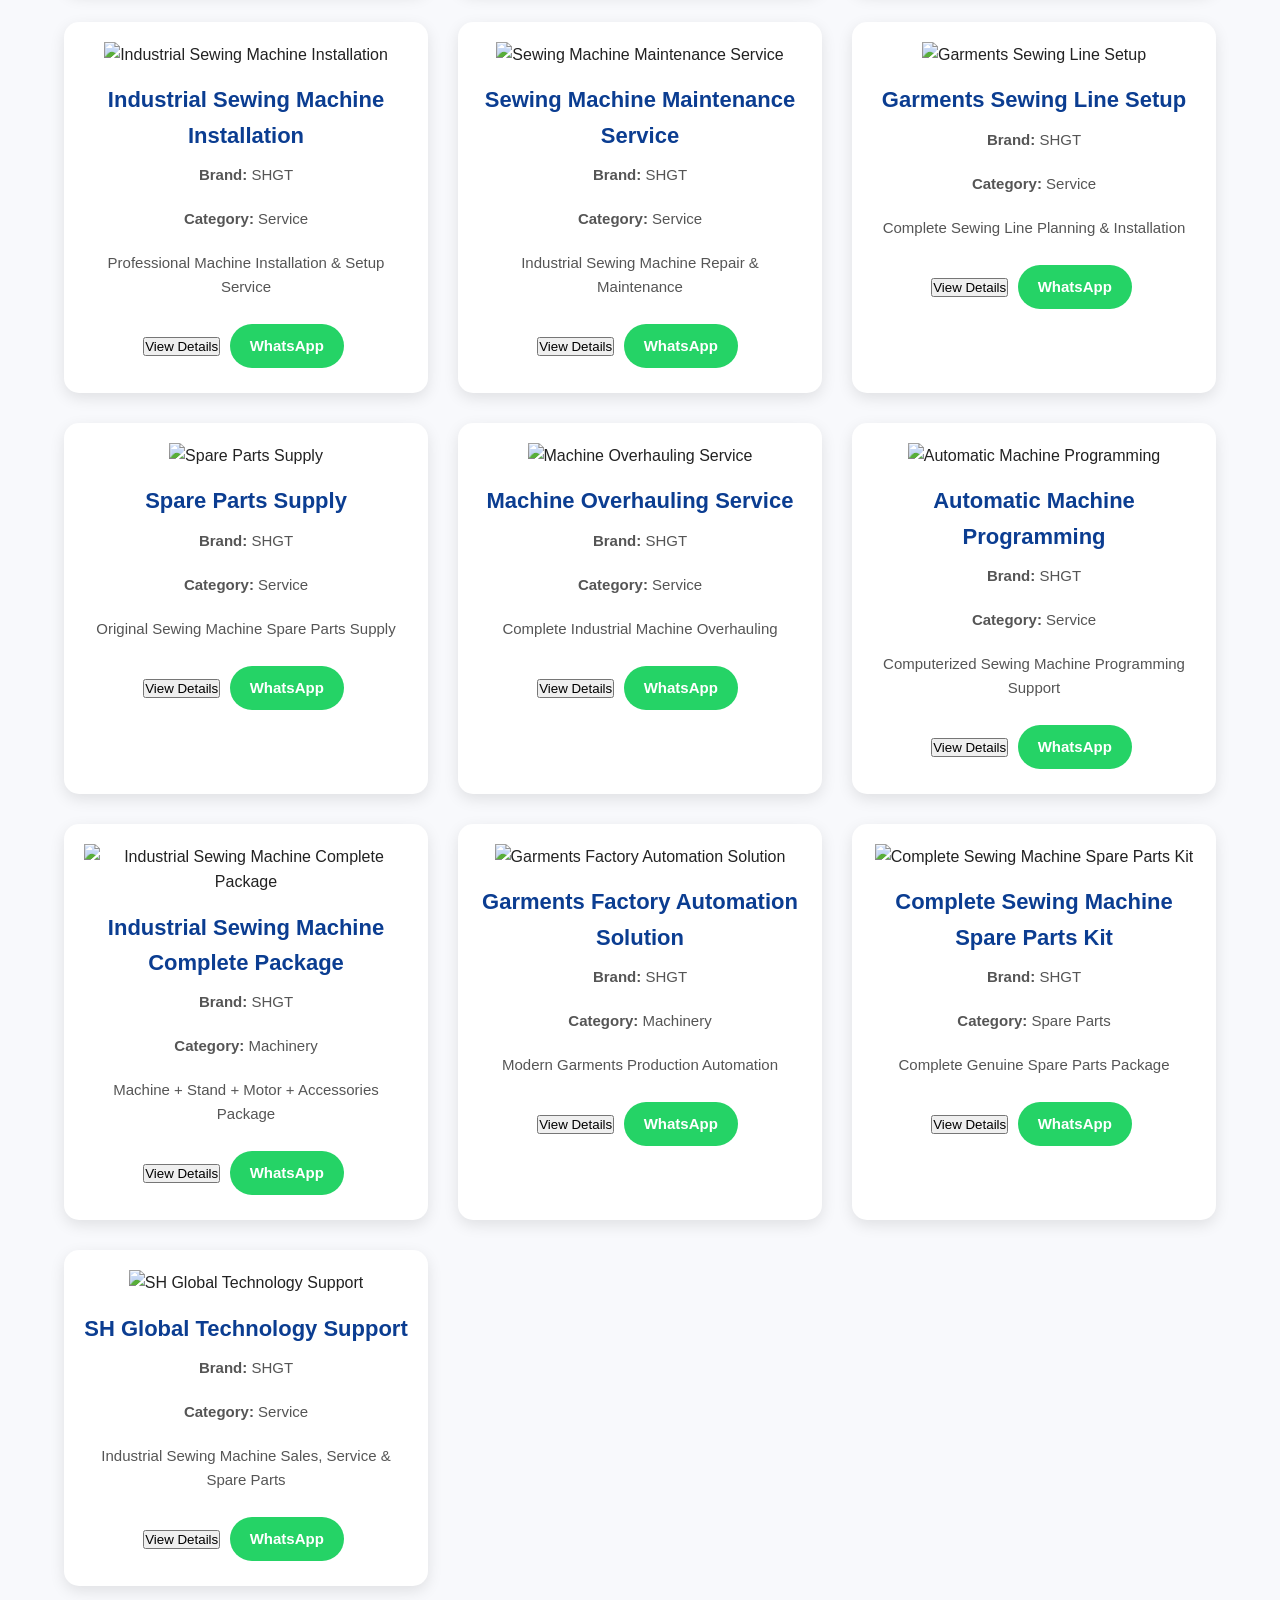
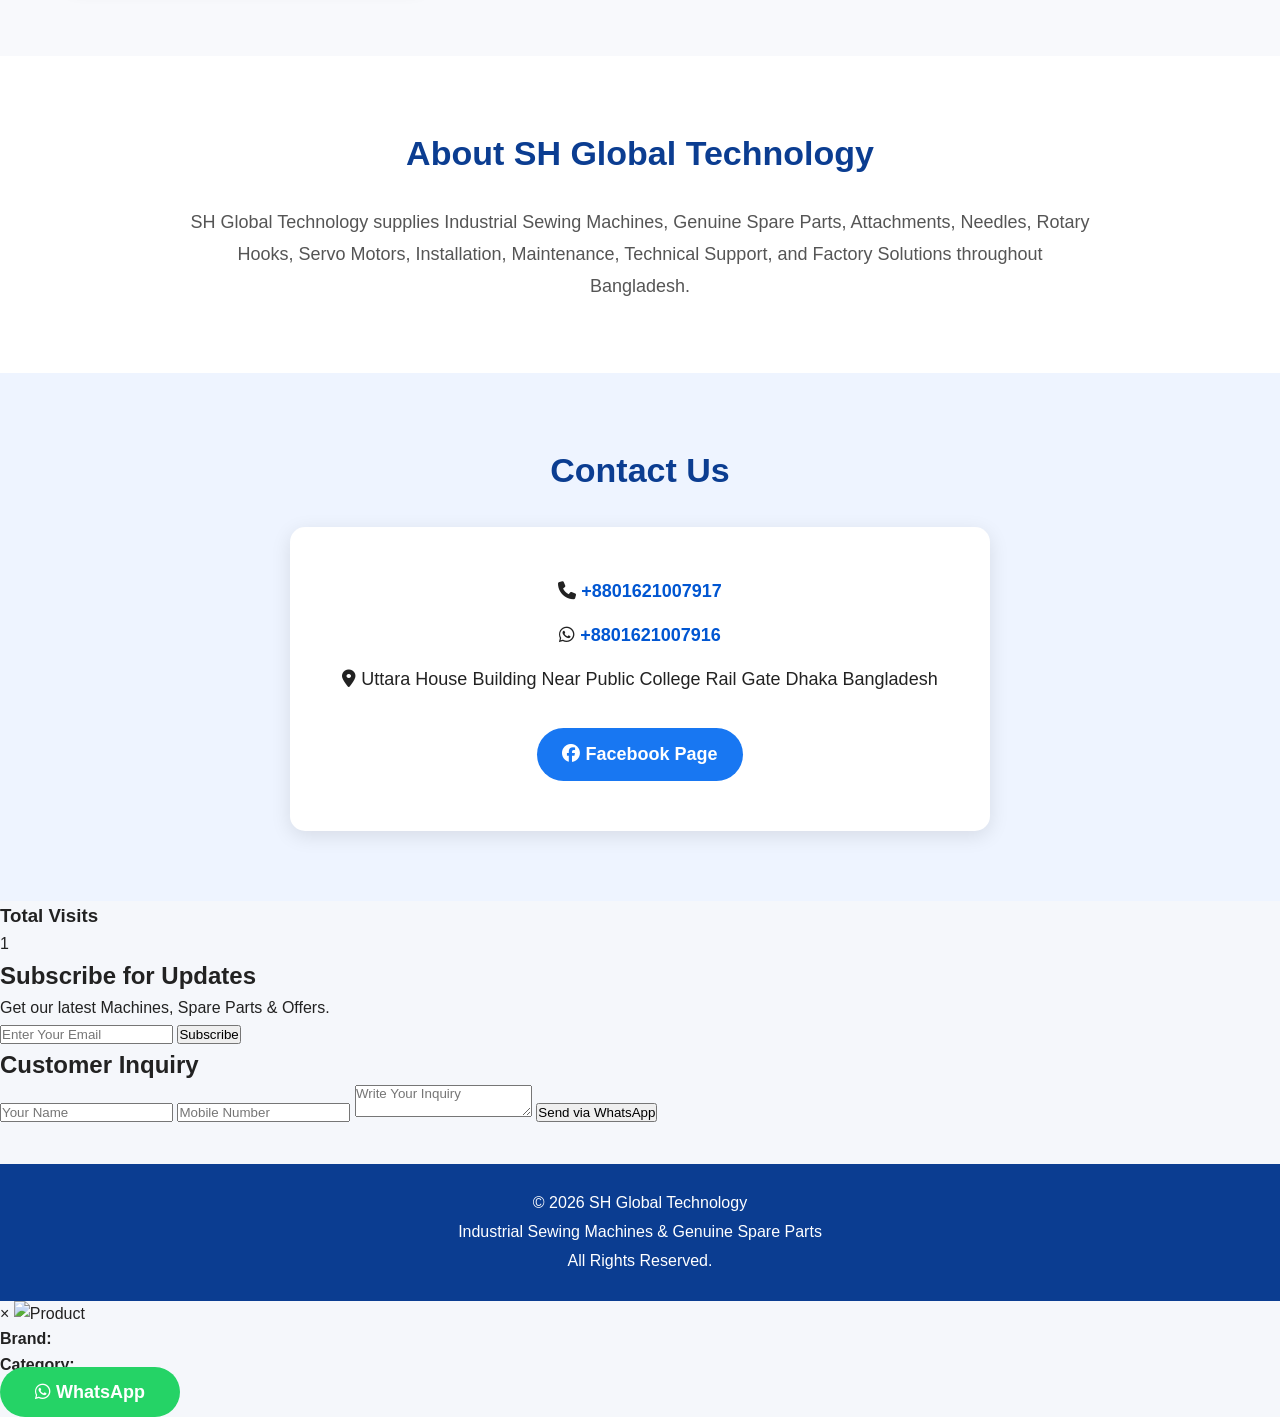
==== commit be29cea1: "Update index.html" ====
--- a/index.html
+++ b/index.html
@@ -58,6 +58,13 @@
 </a>
 
 
+<a href="https://www.facebook.com/share/1Pbfsk1APs/"
+target="_blank"
+class="social-facebook">
+
+<i class="fa-brands fa-facebook-f"></i>
+
+</a>
 </div>
     
 <!-- HEADER -->
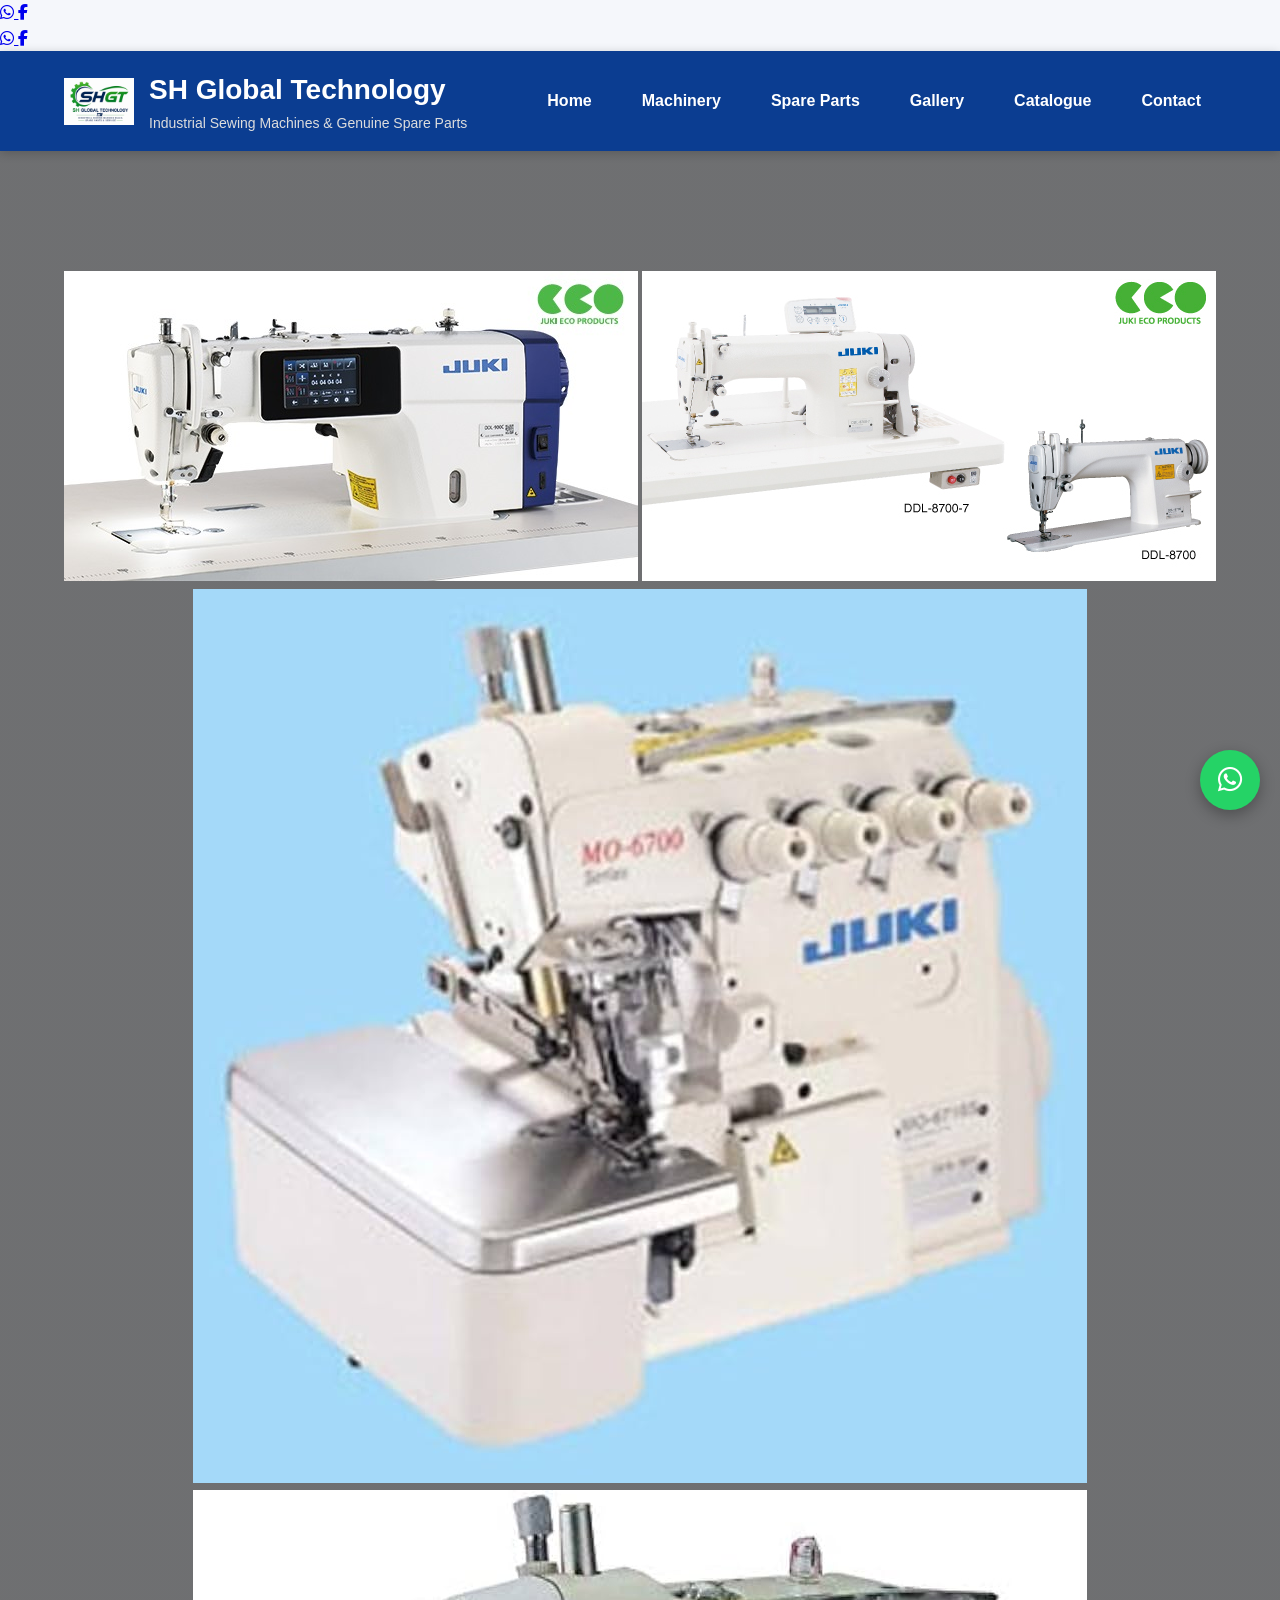
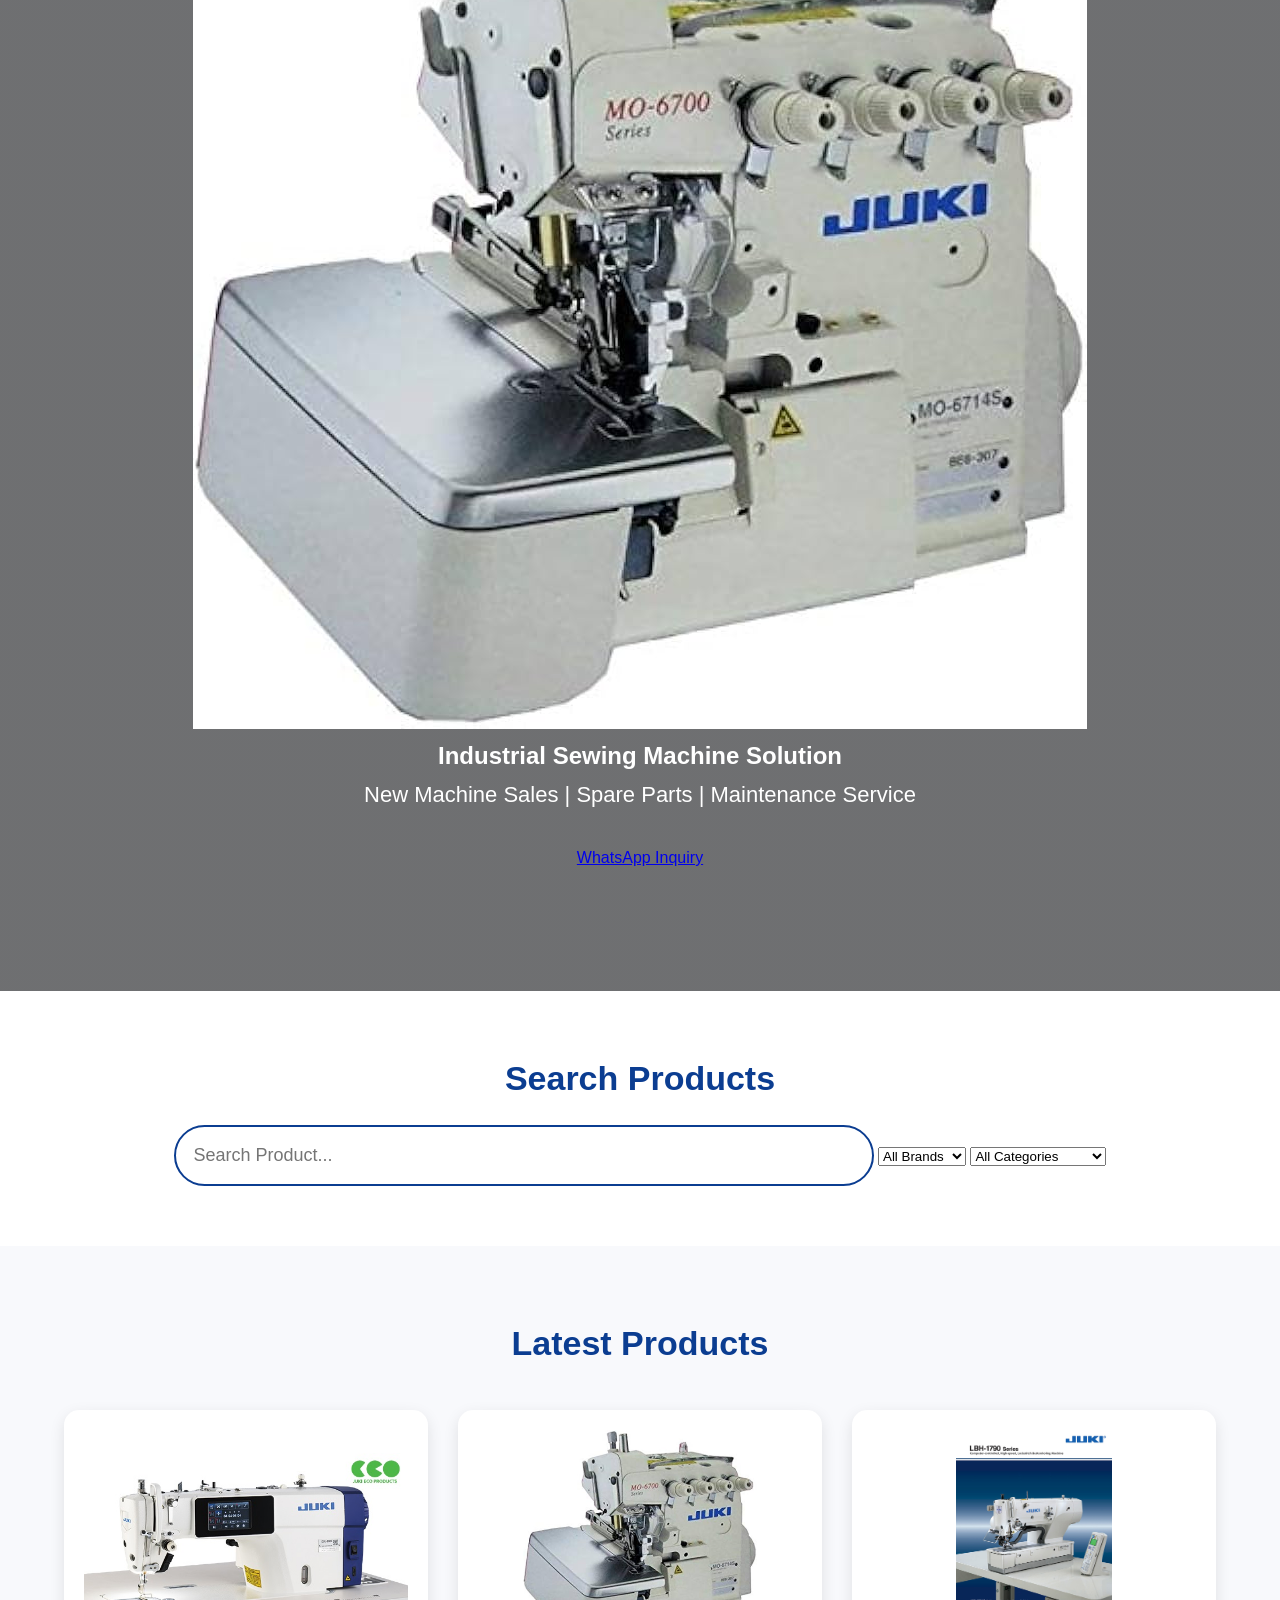
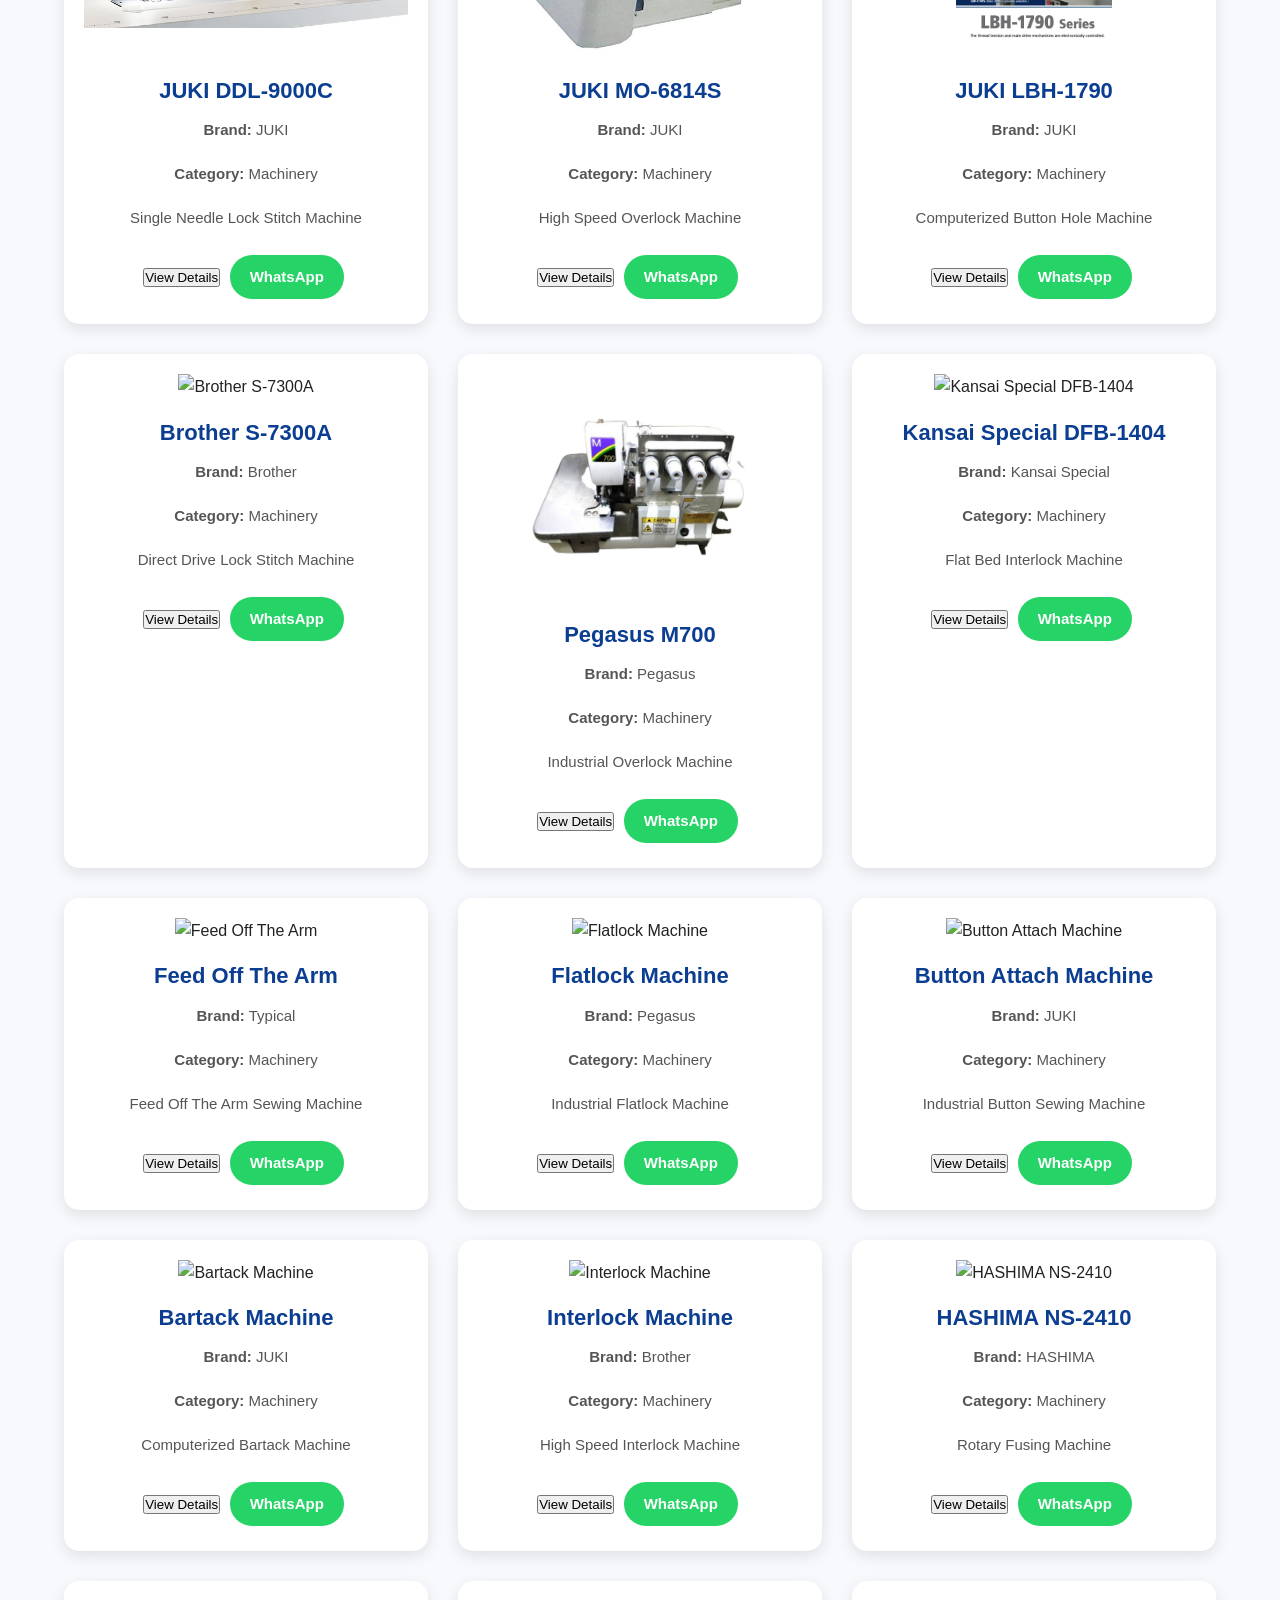
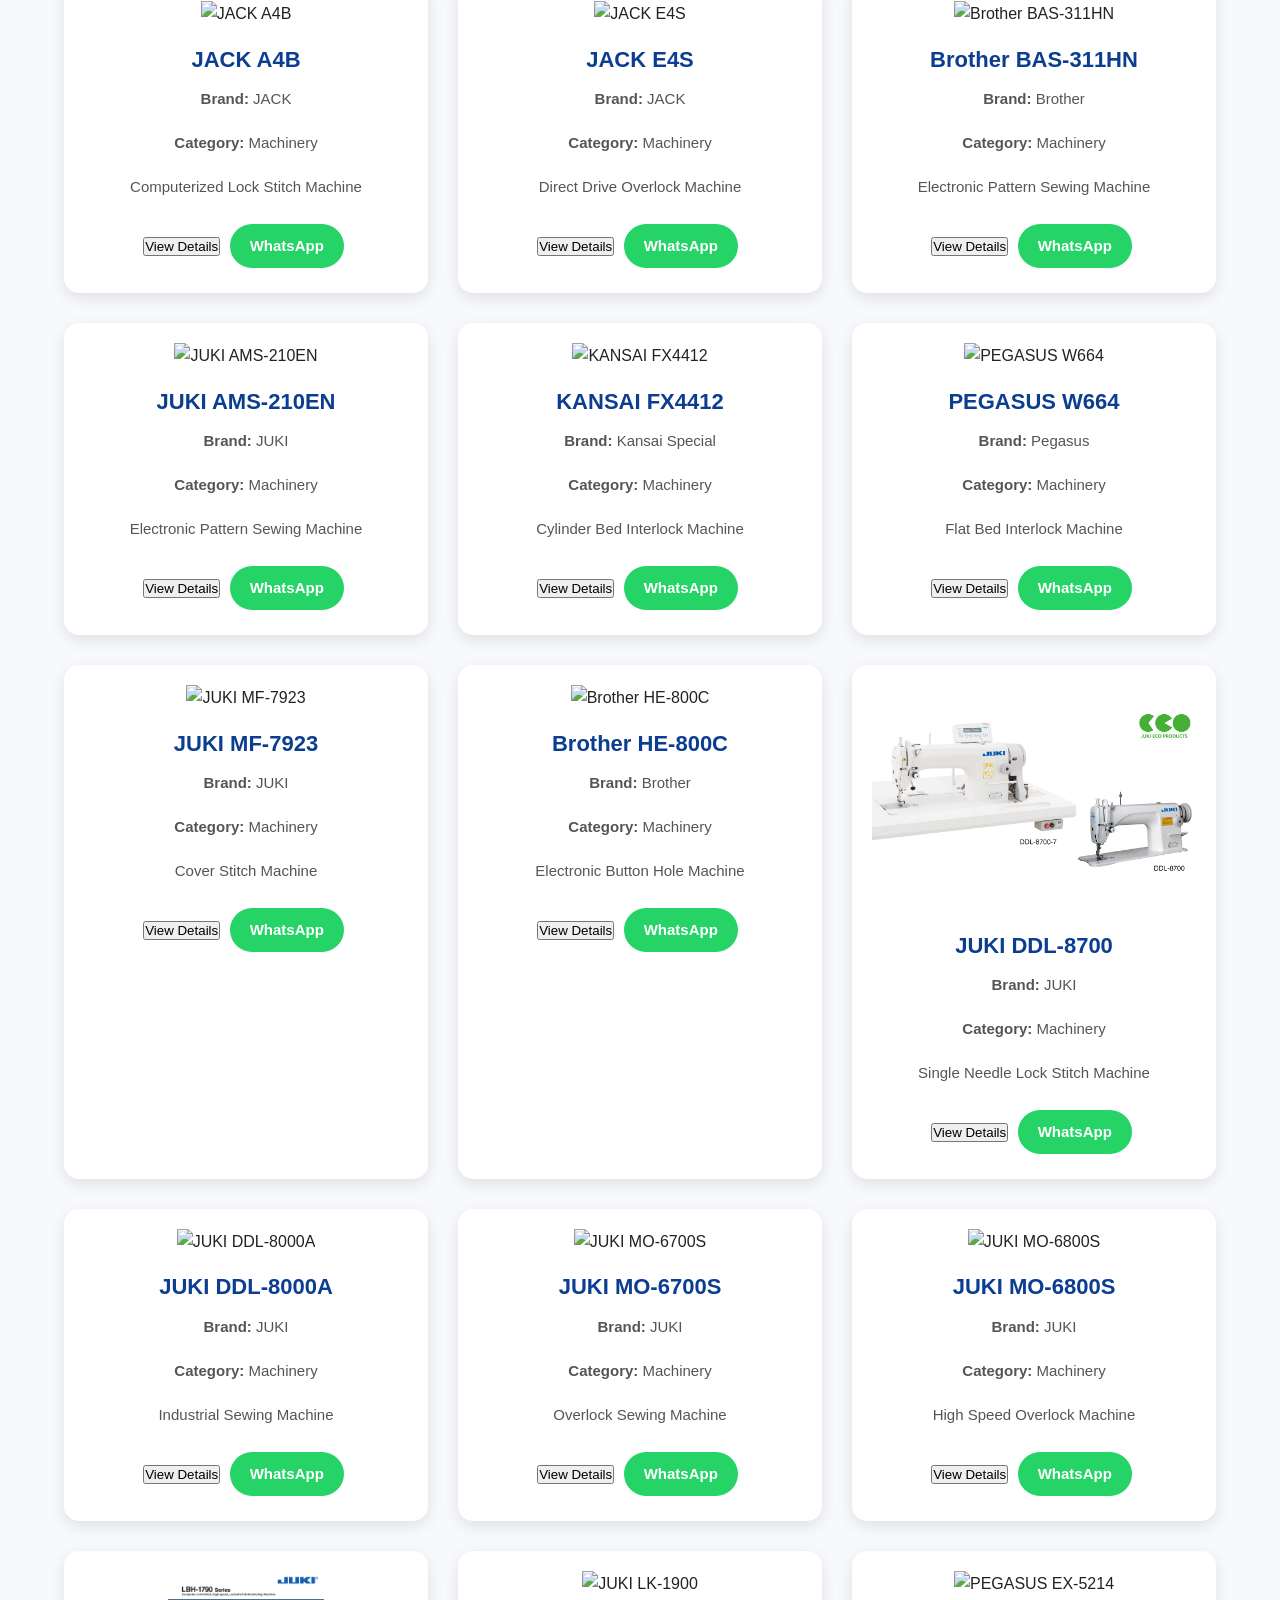
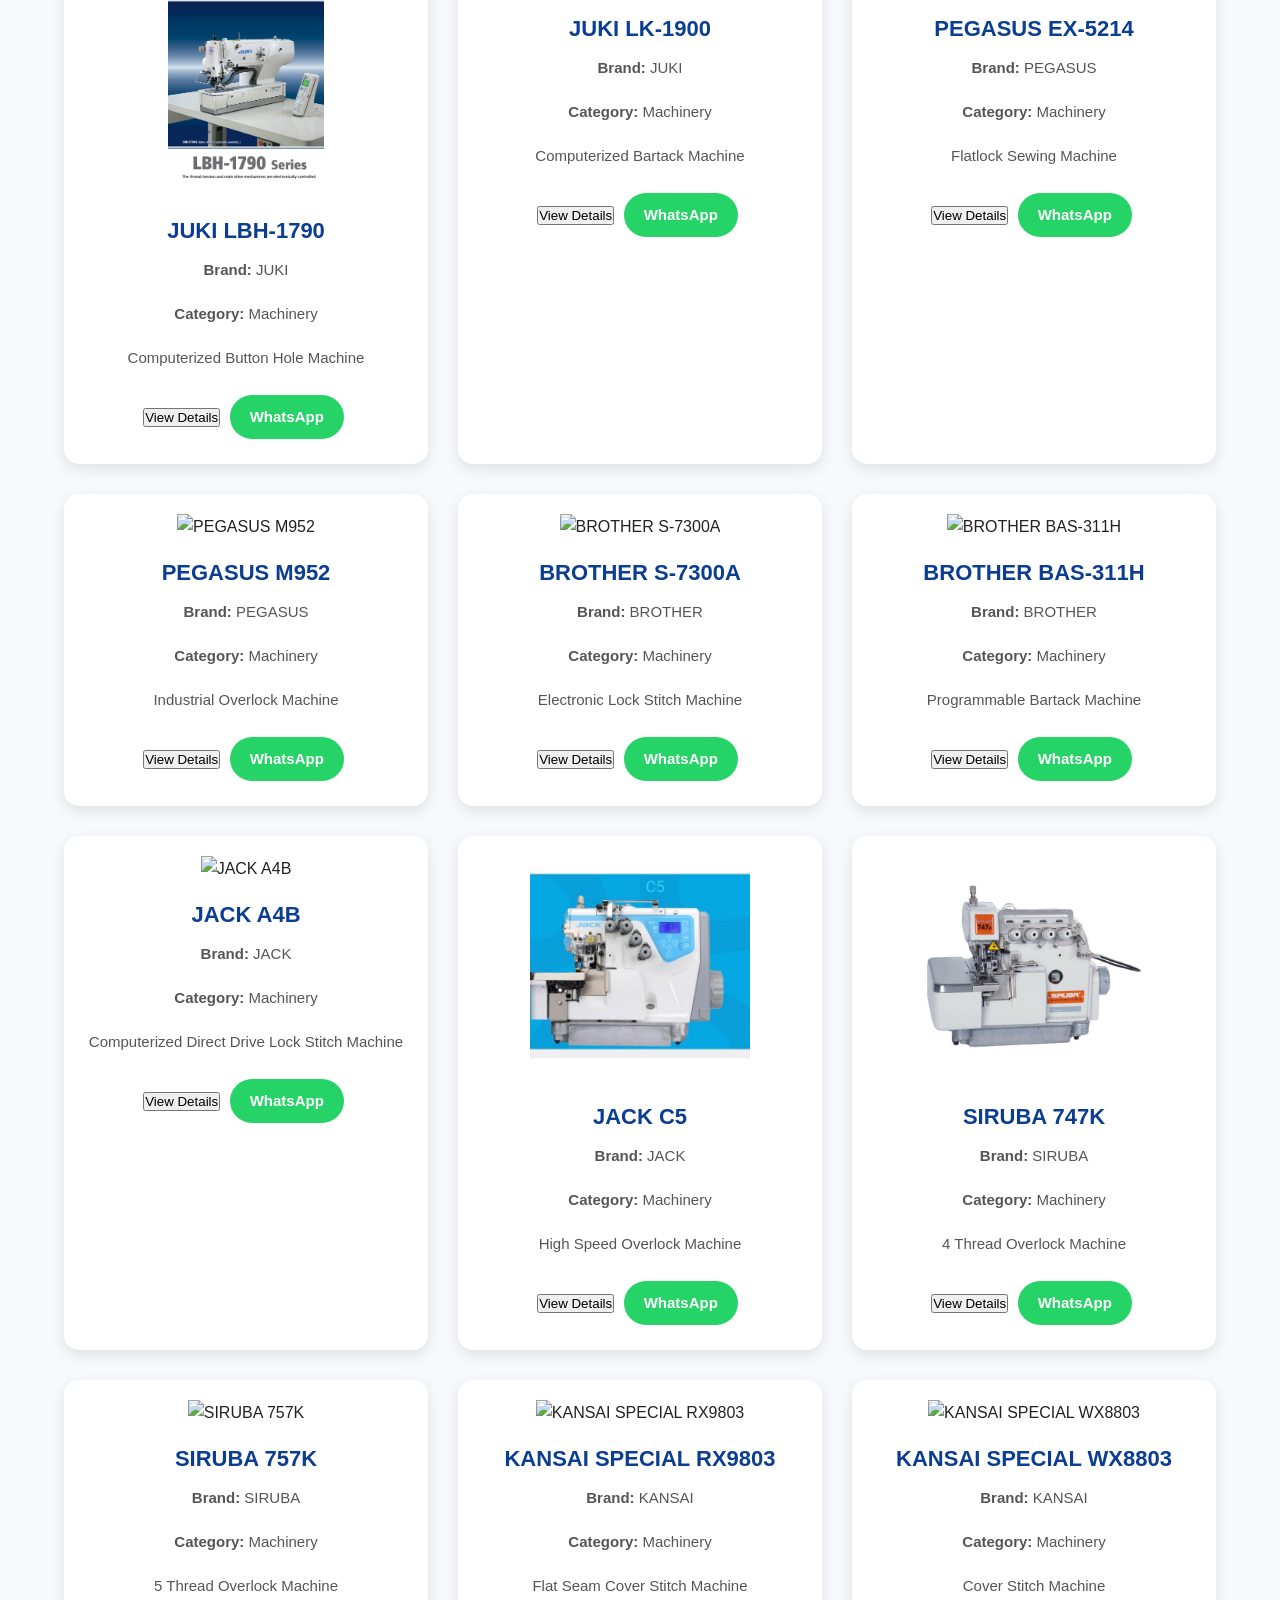
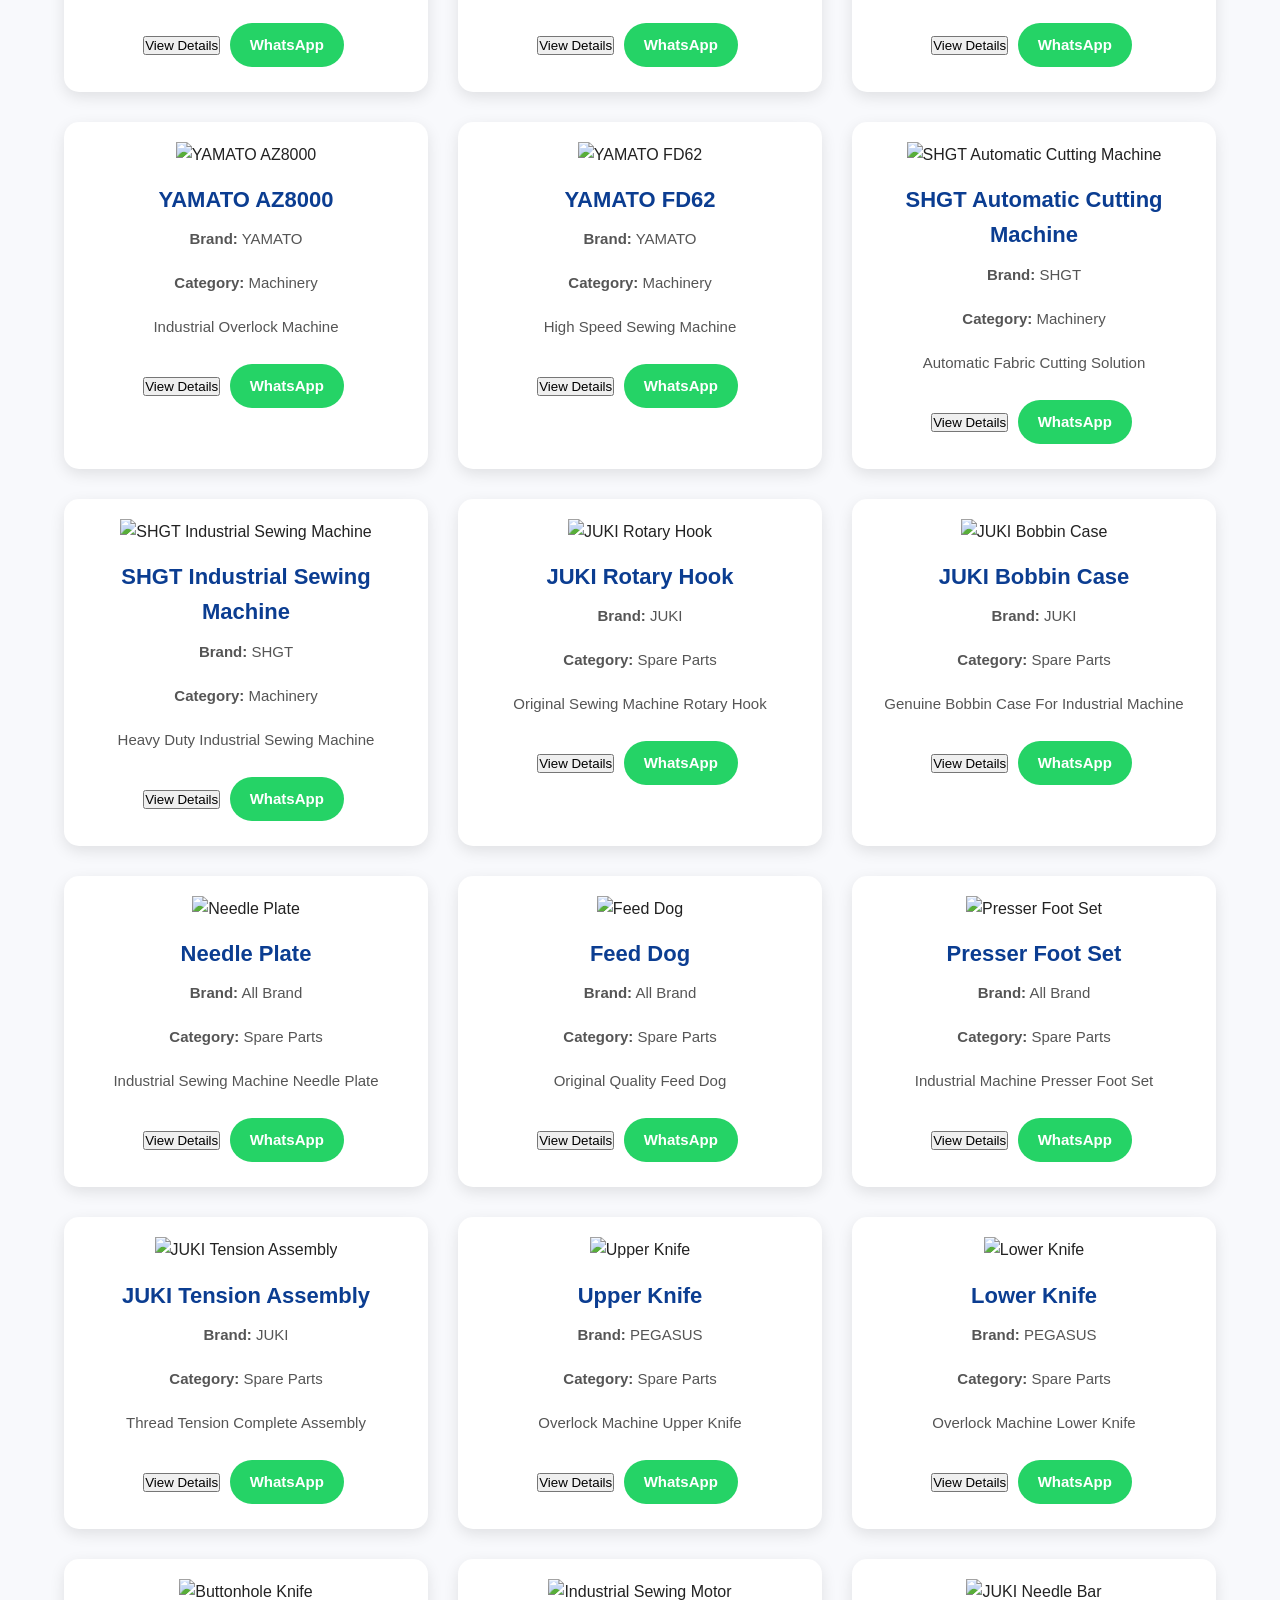
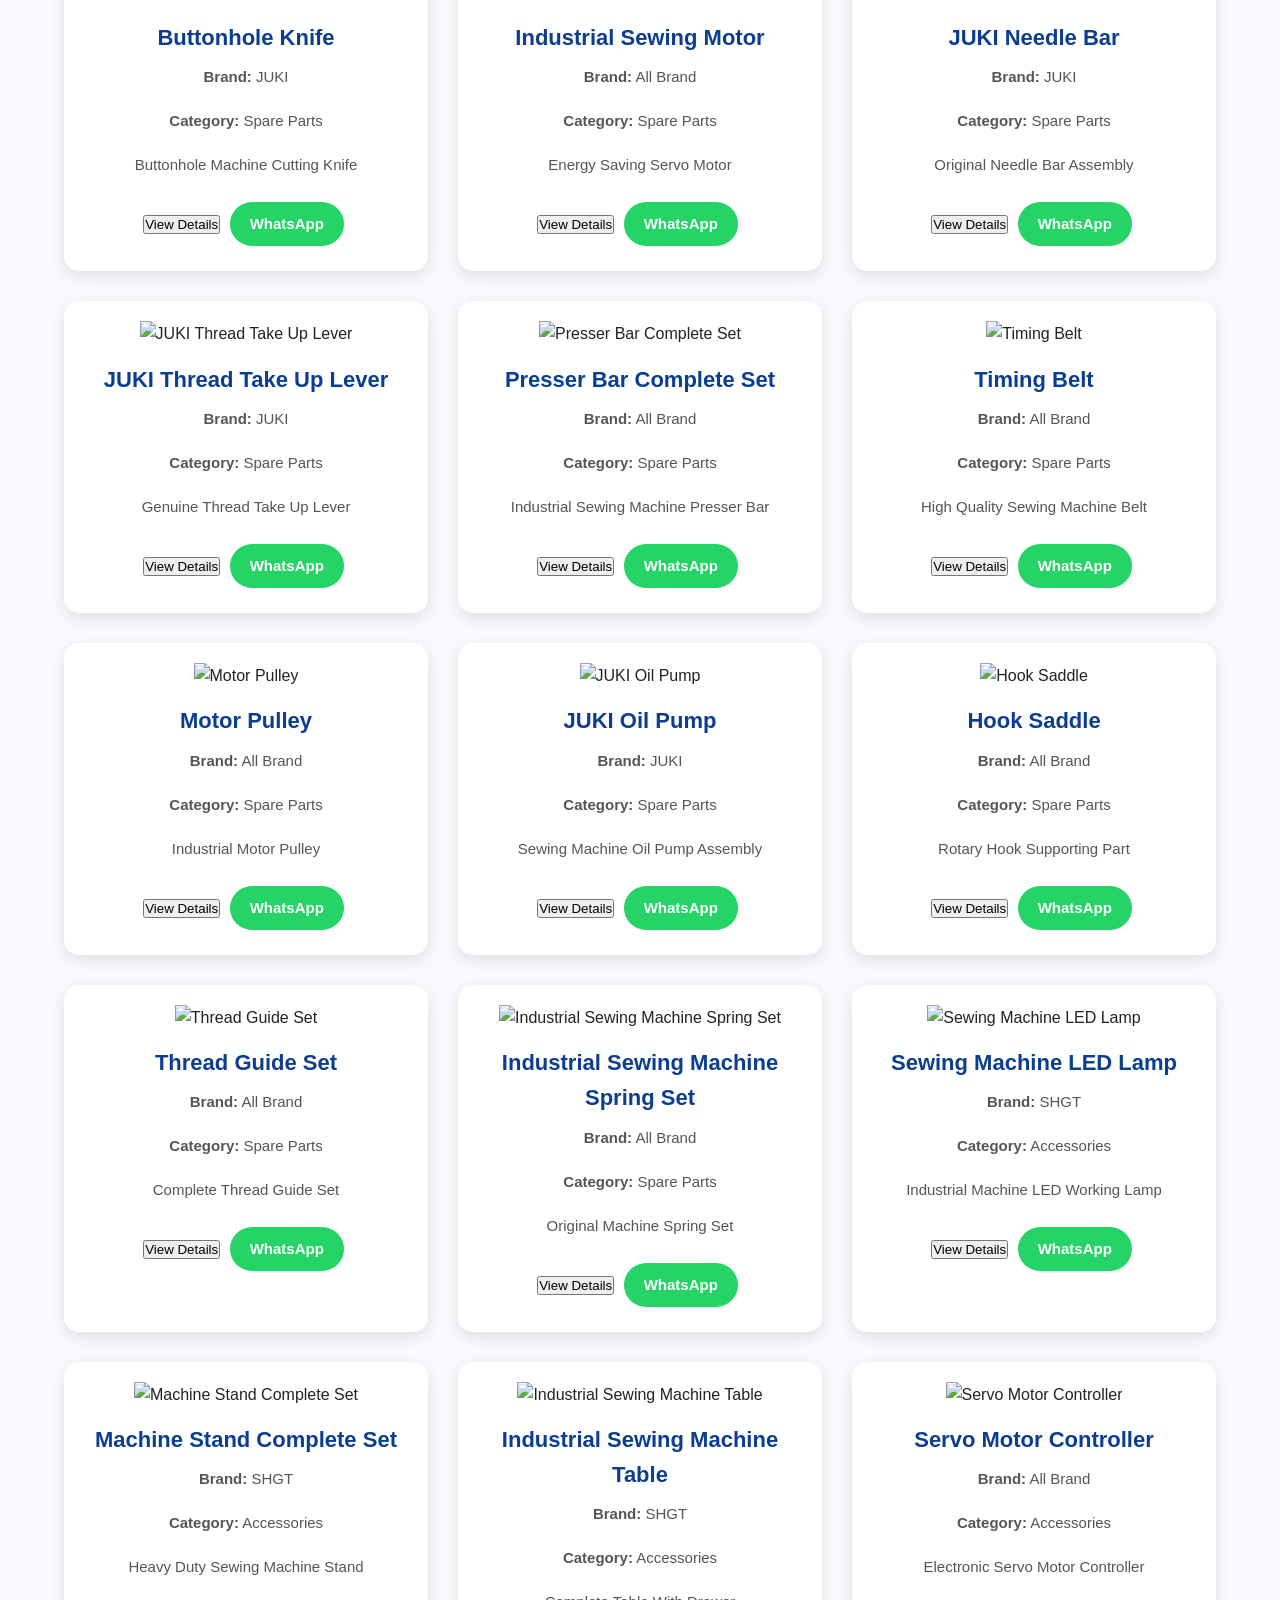
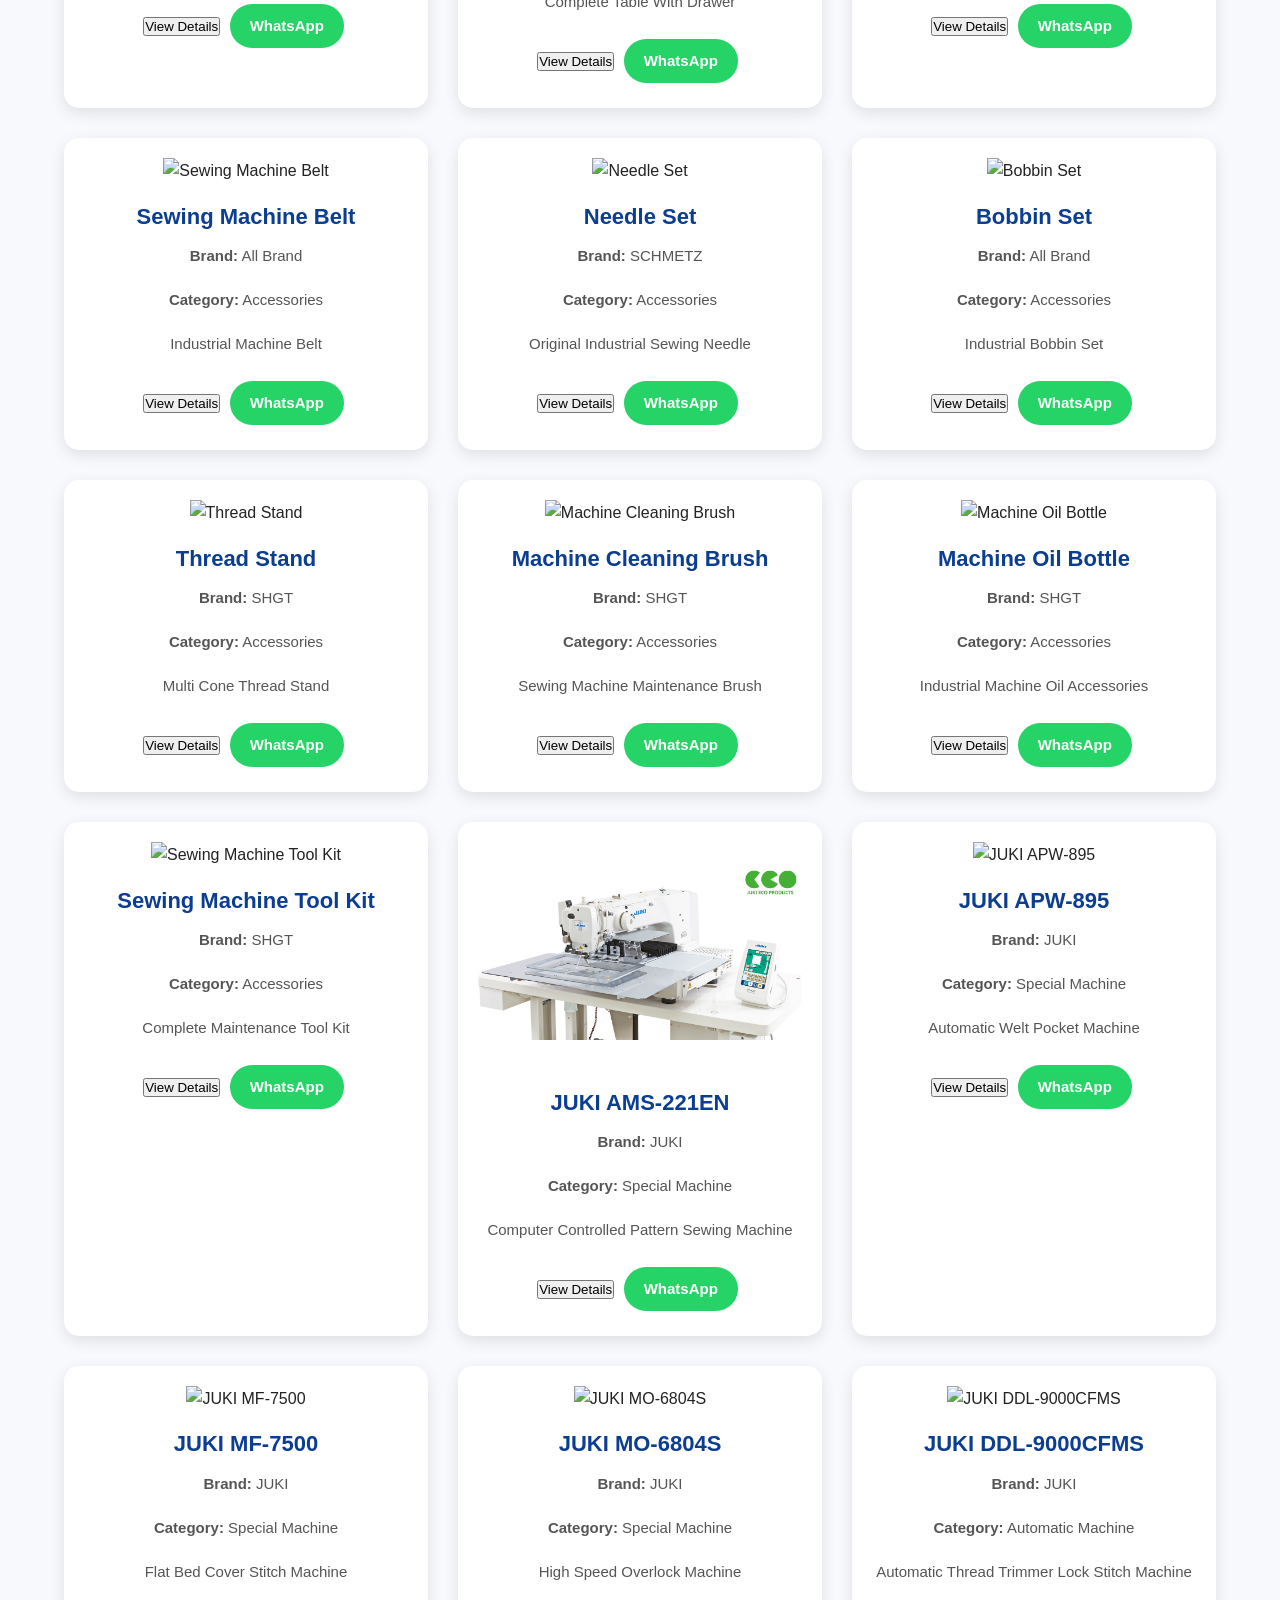
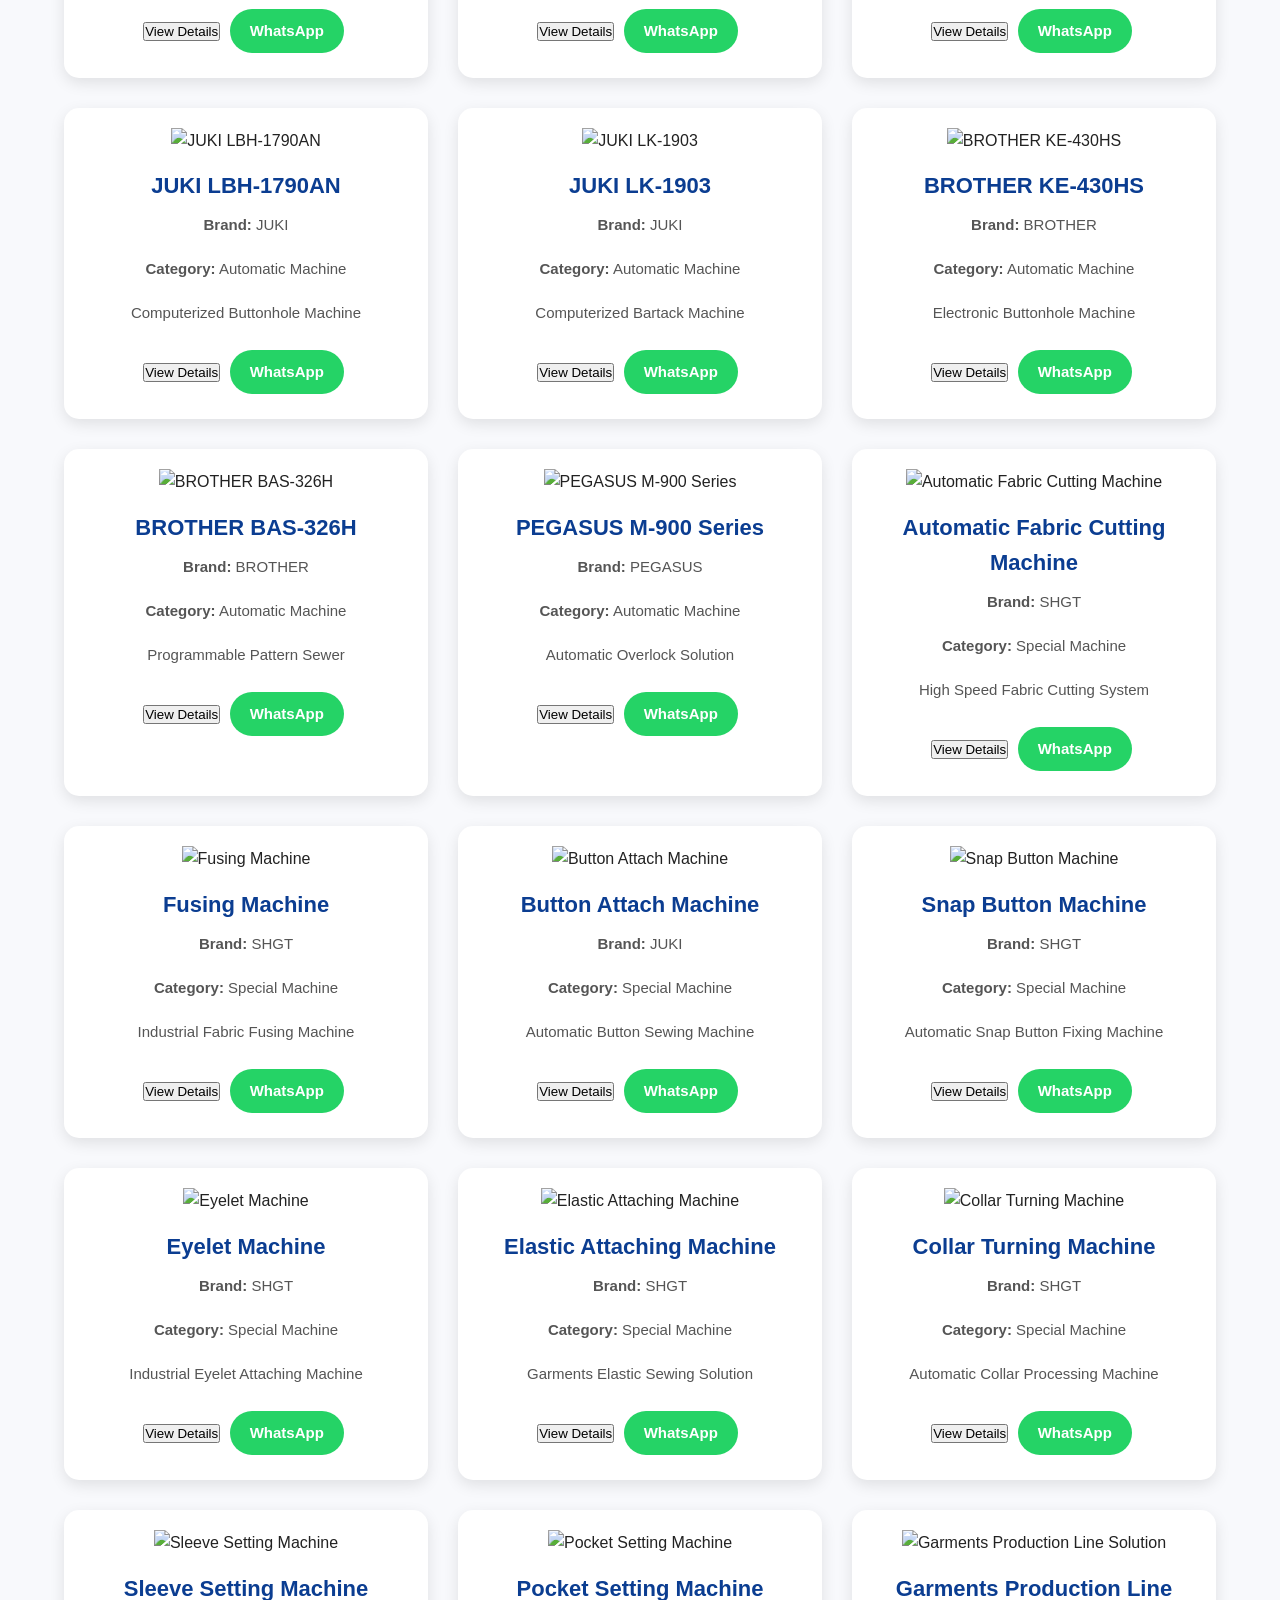
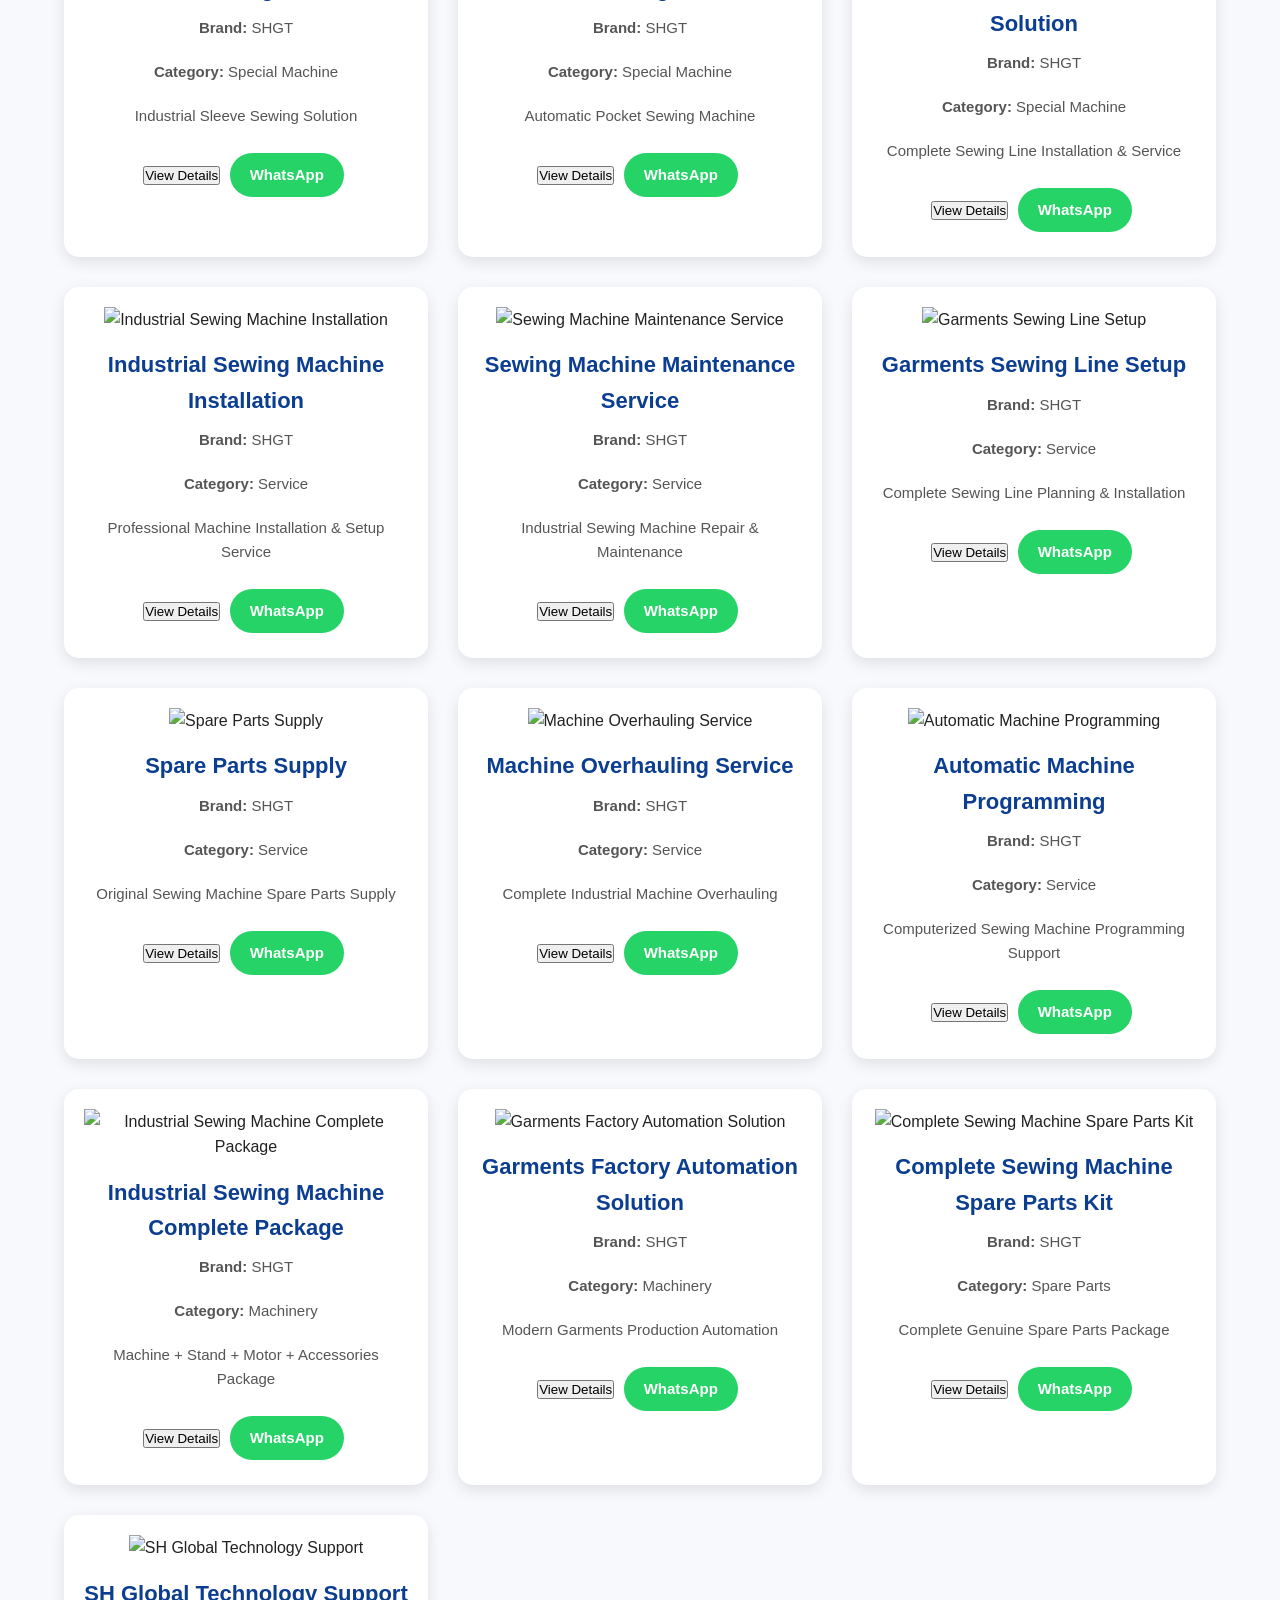
==== commit 246ae836: "Update index.html" ====
--- a/index.html
+++ b/index.html
@@ -95,41 +95,26 @@
 
 </header>
 
-<!-- HERO -->
-
 <section class="hero">
 
-<h2>Welcome to SH Global Technology</h2>
-
-<p>
-
-Industrial Sewing Machines<br>
-
-Genuine Spare Parts<br>
-
-Installation & Maintenance Service
-
-</p>
-
-<div class="hero-buttons">
-
-<a href="https://wa.me/8801621007916" class="whatsapp-btn" target="_blank">
-
-<i class="fa-brands fa-whatsapp"></i>
-
-WhatsApp
-
-</a>
-
-</div>
-    <div class="product-info">
-
-<h3>
-Total Products :
-<span id="productCount">0</span>
-</h3>
-
-</div>
+    <div class="hero-slider">
+        <img src="images/juki-ddl9000c.jpg" class="slide active">
+        <img src="images/juki-ddl8700.jpg" class="slide">
+        <img src="images/juki-mo6716s.jpg" class="slide">
+        <img src="images/juki-mo6814s.jpg" class="slide">
+    </div>
+
+    <div class="overlay"></div>
+
+    <div class="hero-content">
+        <h1>Industrial Sewing Machine Solution</h1>
+
+        <p>New Machine Sales | Spare Parts | Maintenance Service</p>
+
+        <a href="https://wa.me/8801621007916" class="btn">
+            WhatsApp Inquiry
+        </a>
+    </div>
 
 </section>
 
